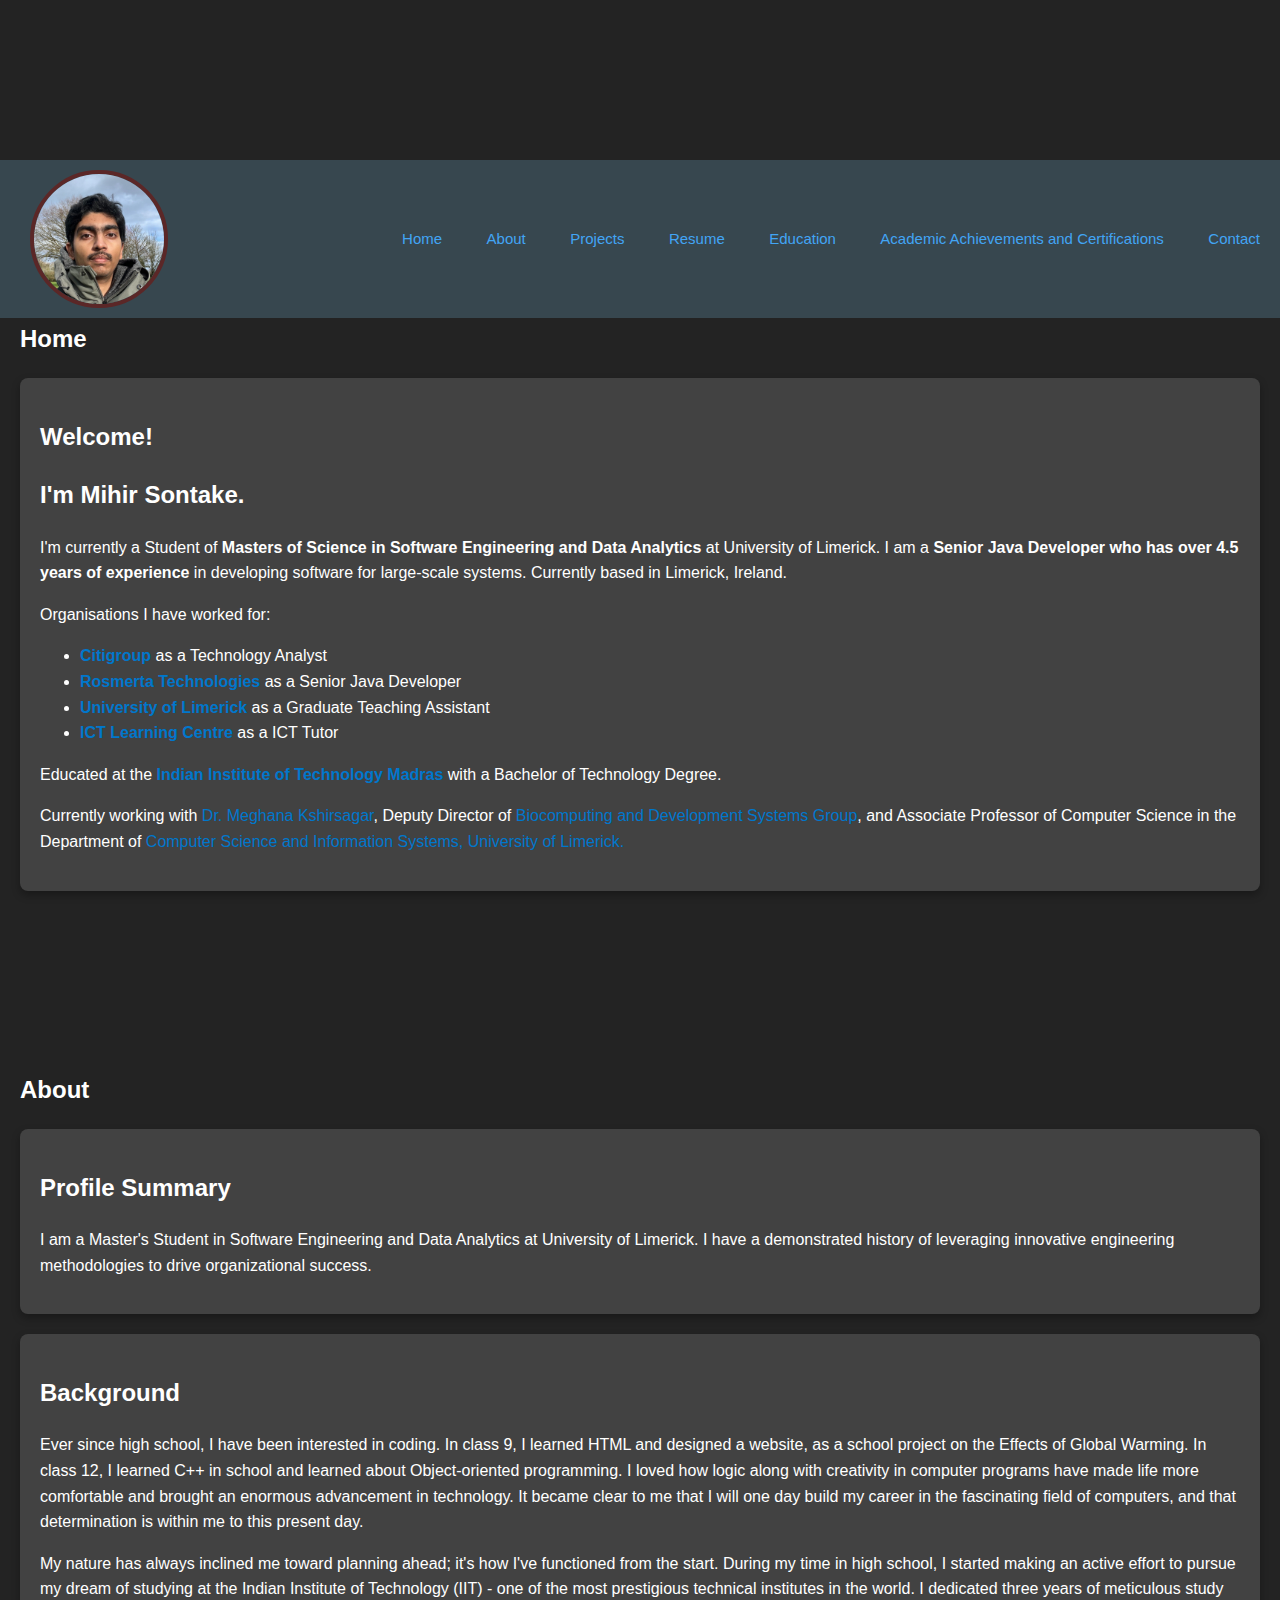
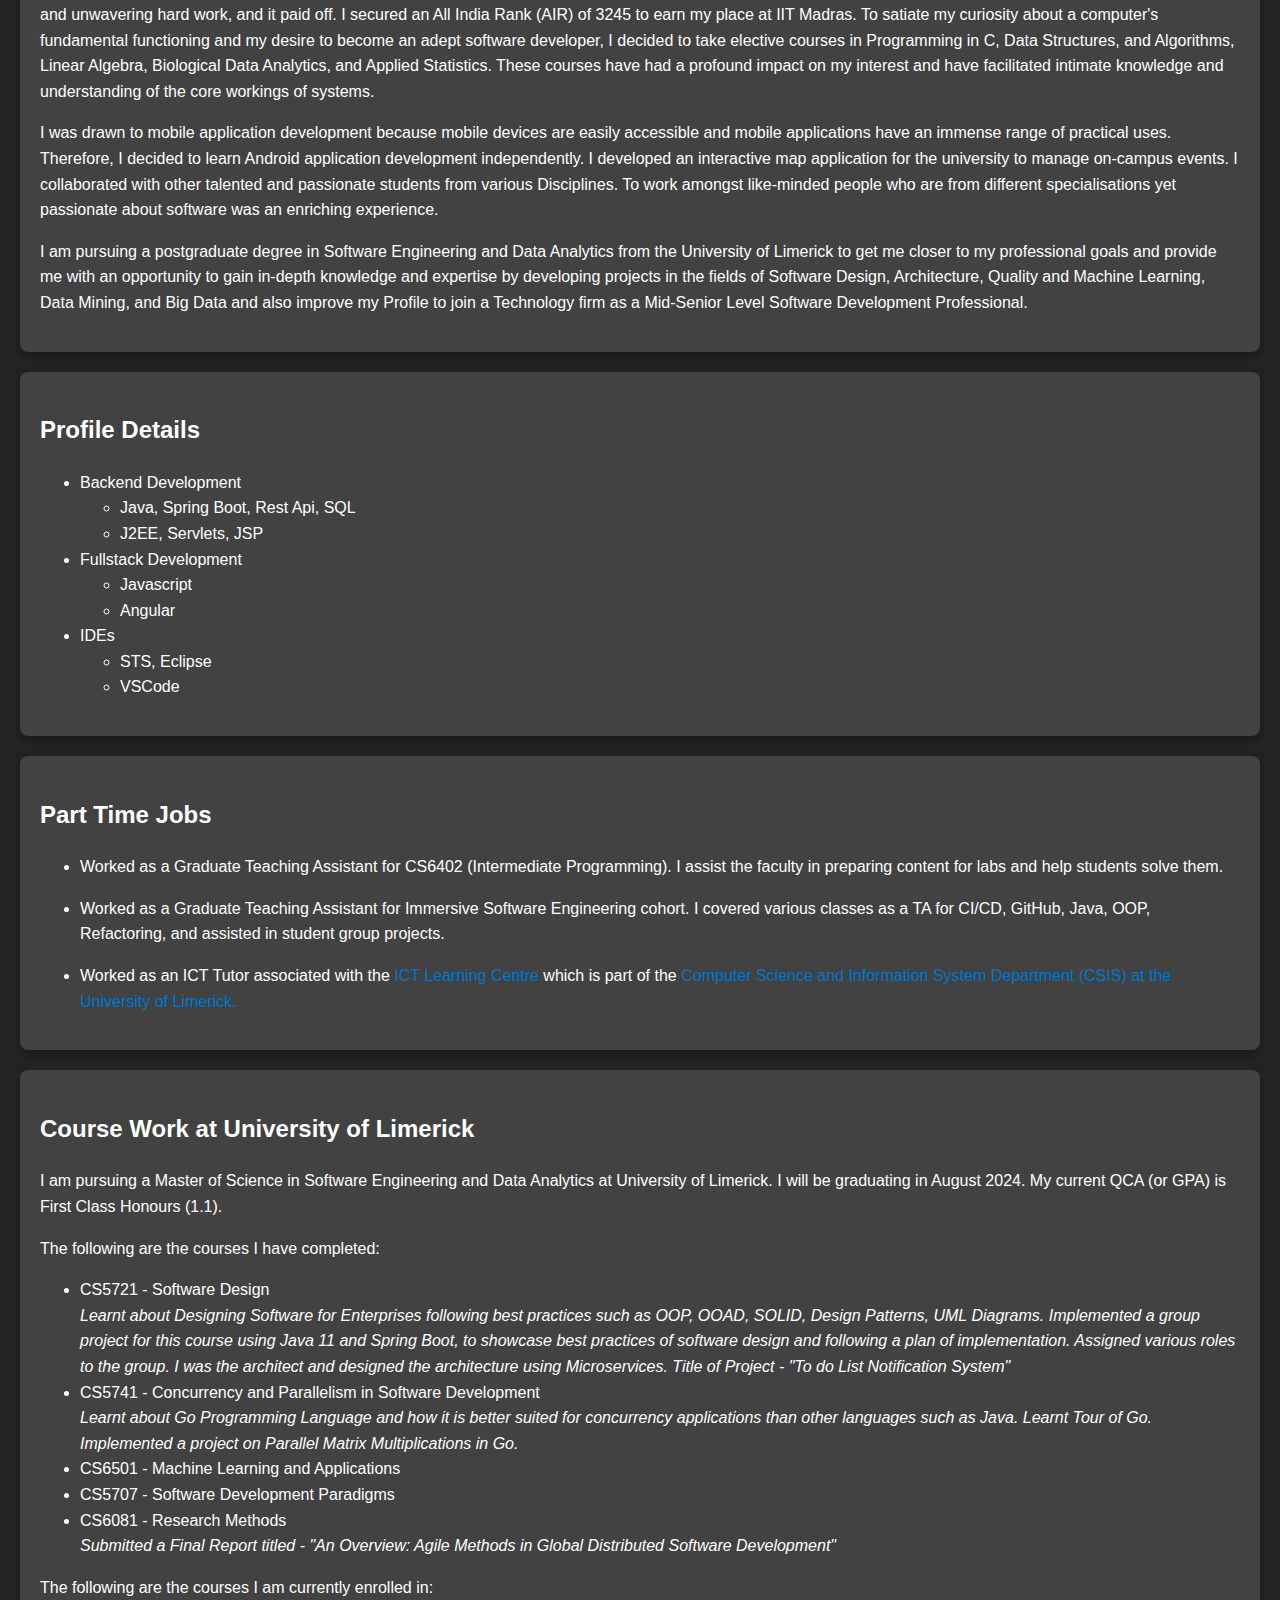
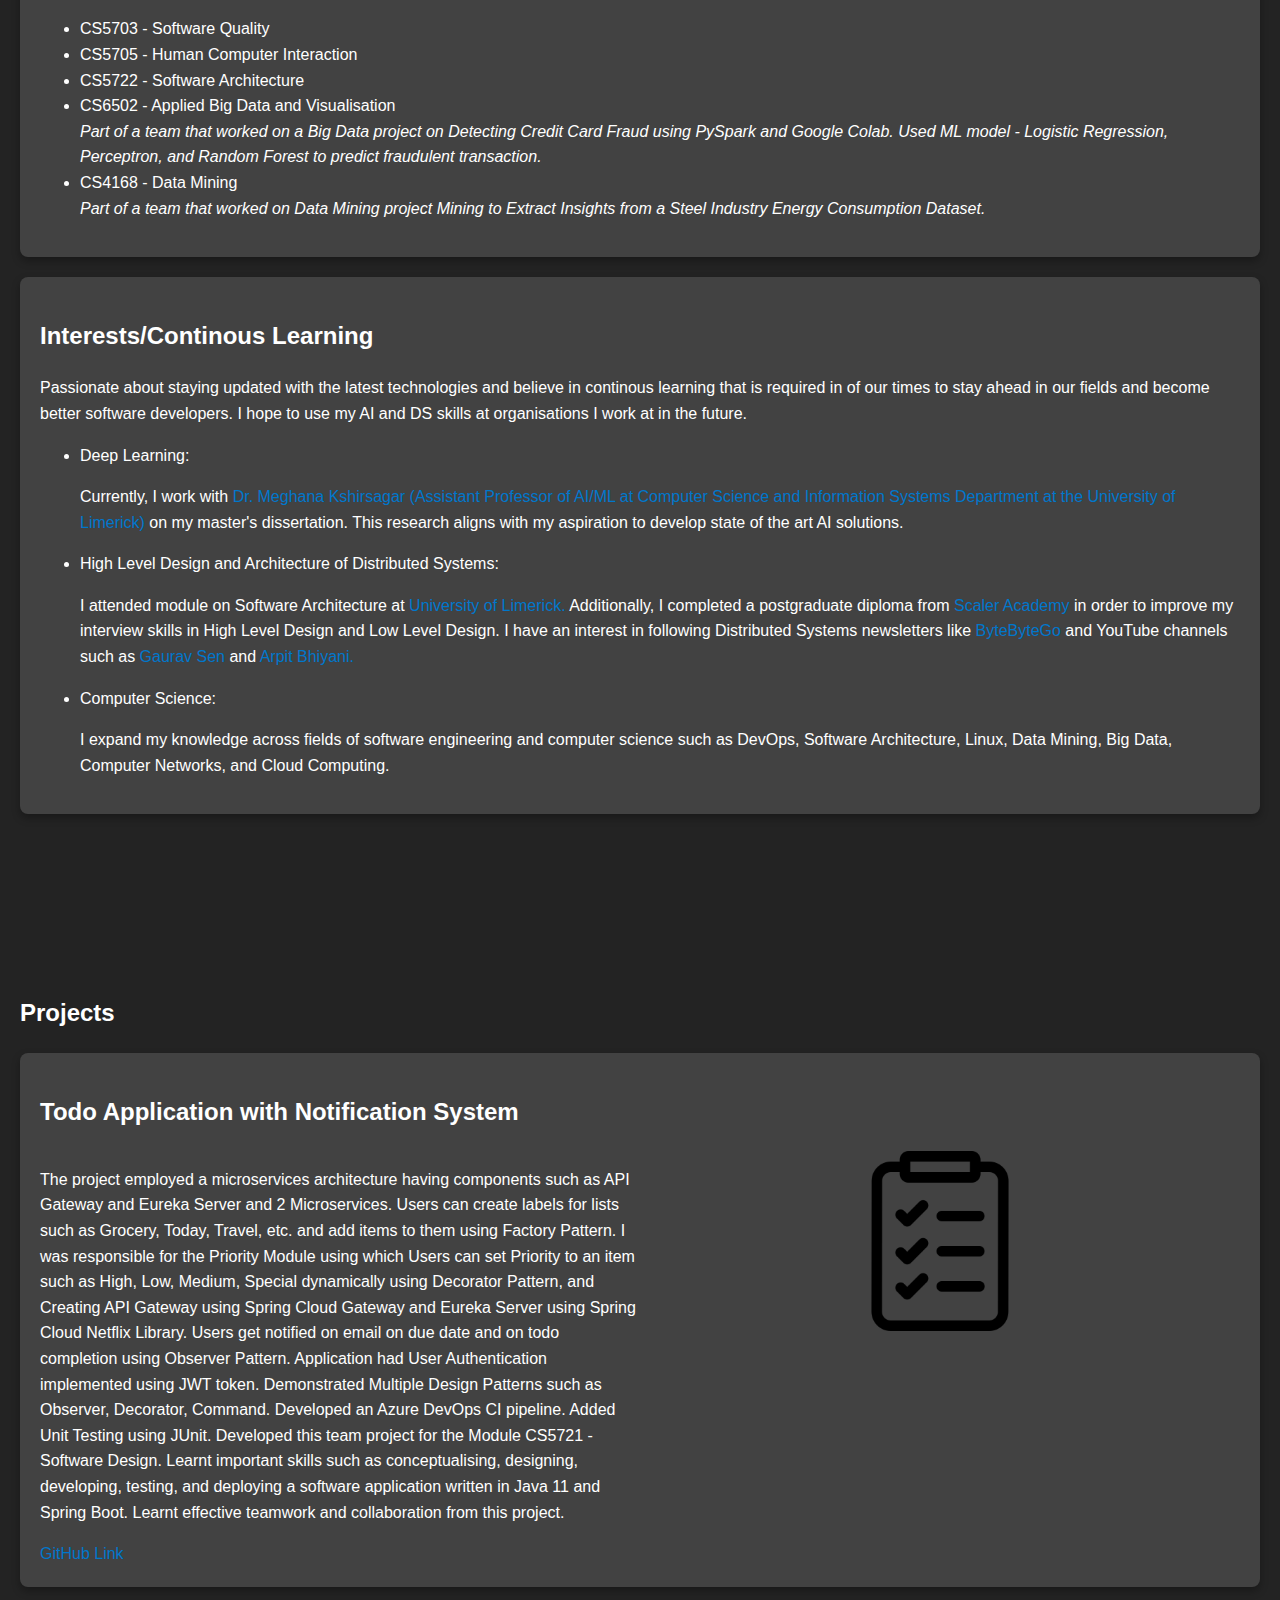
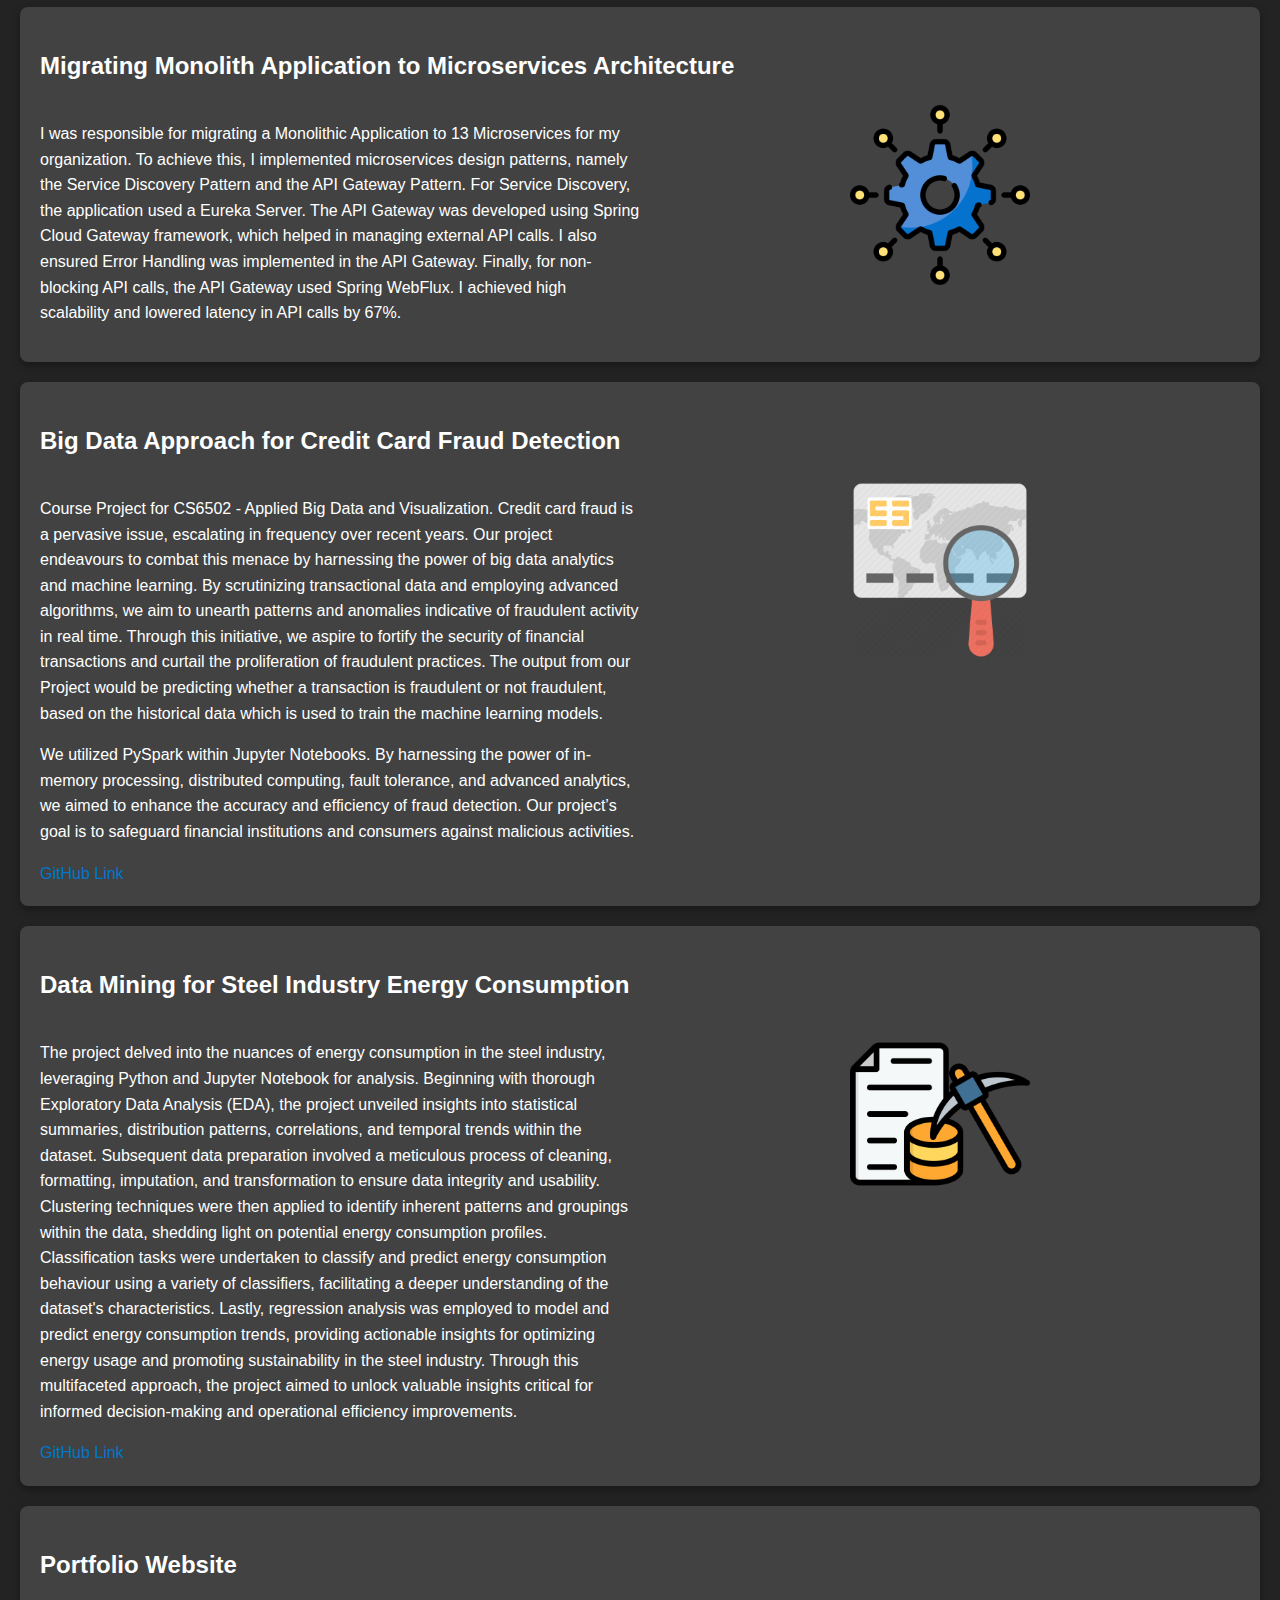
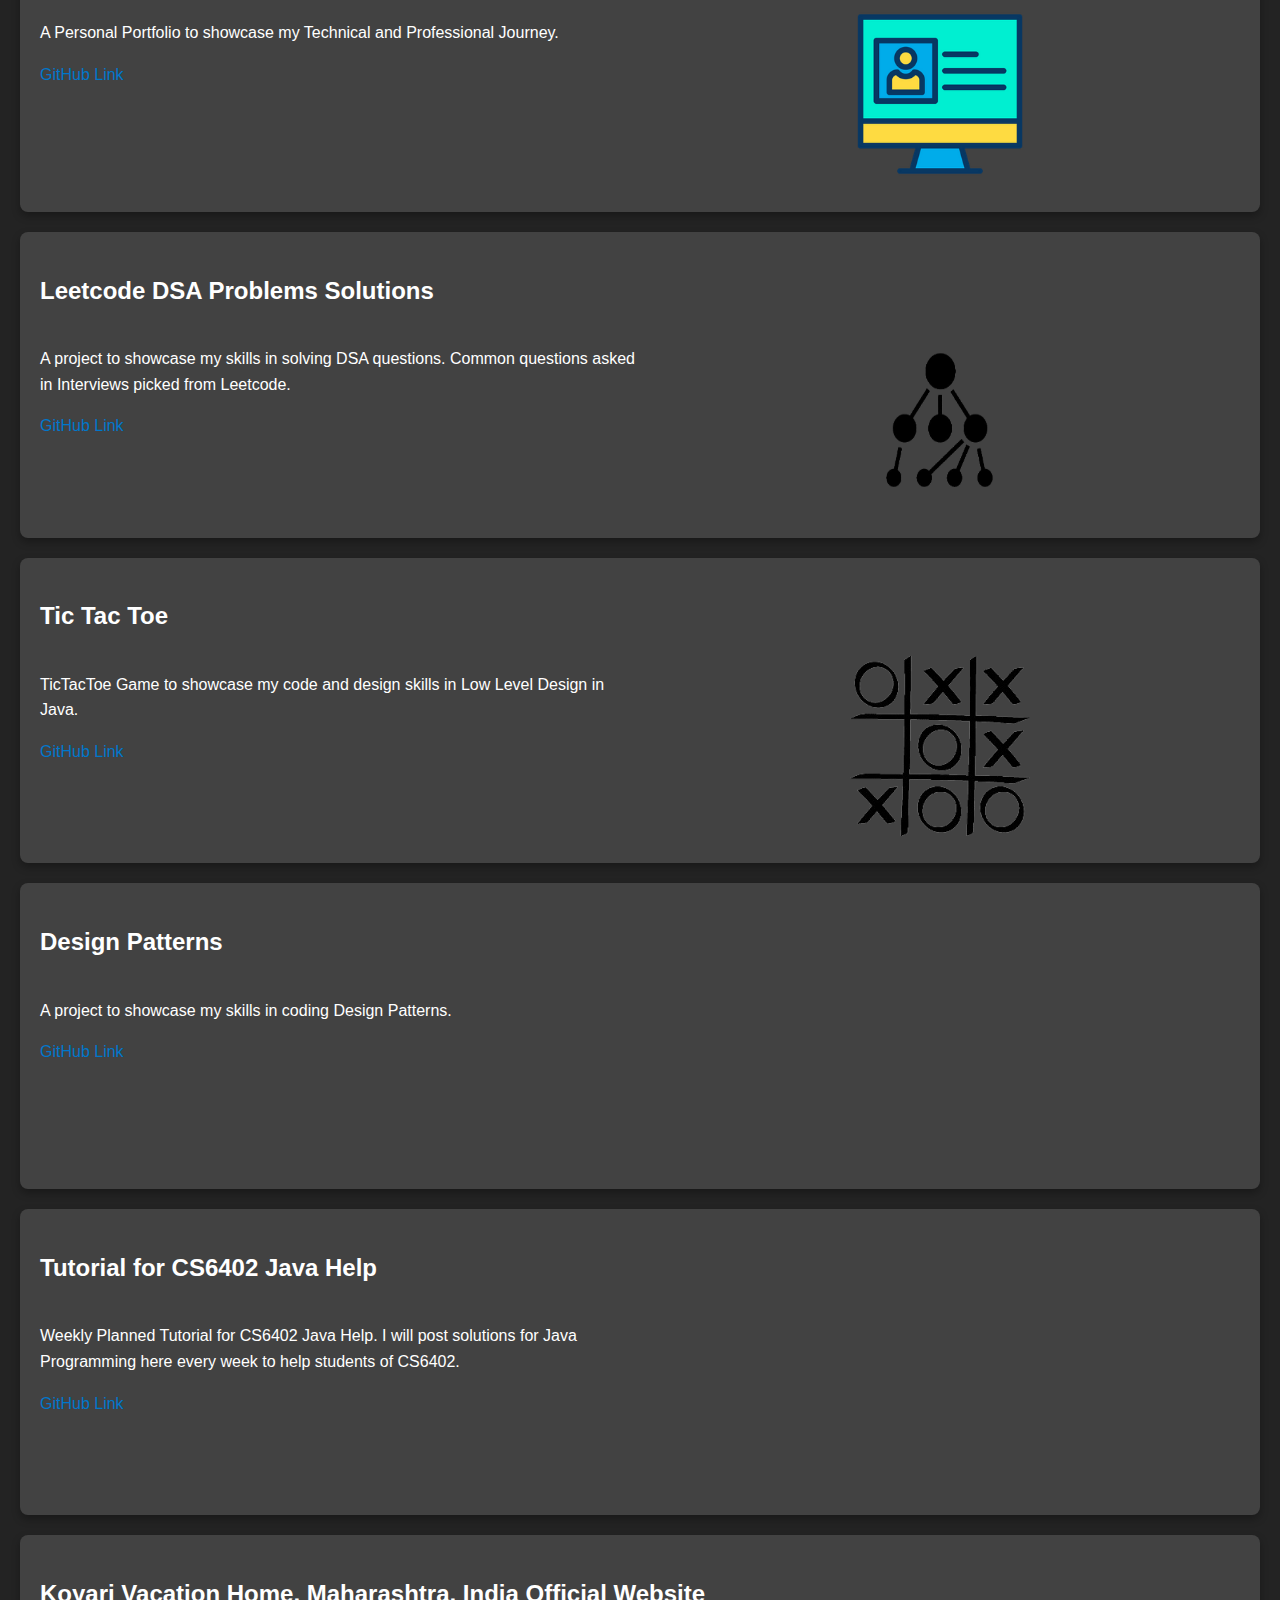
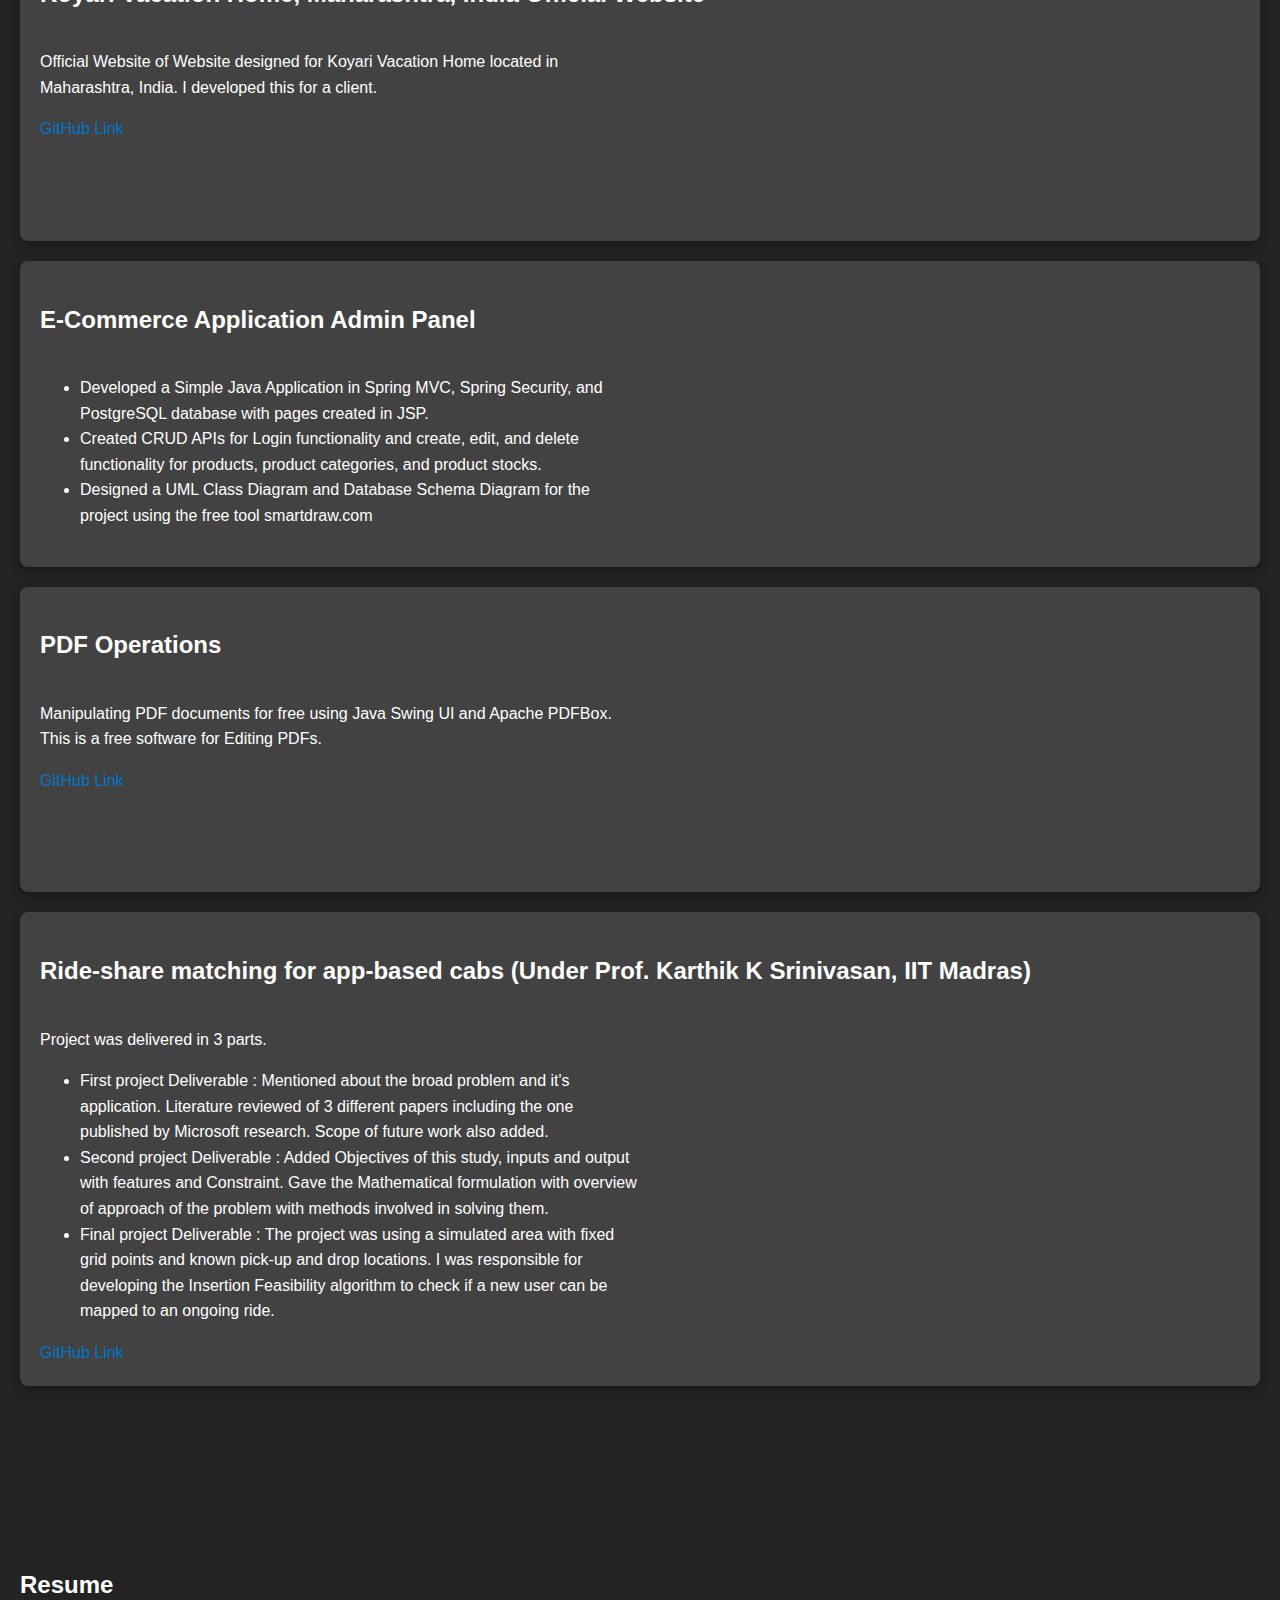
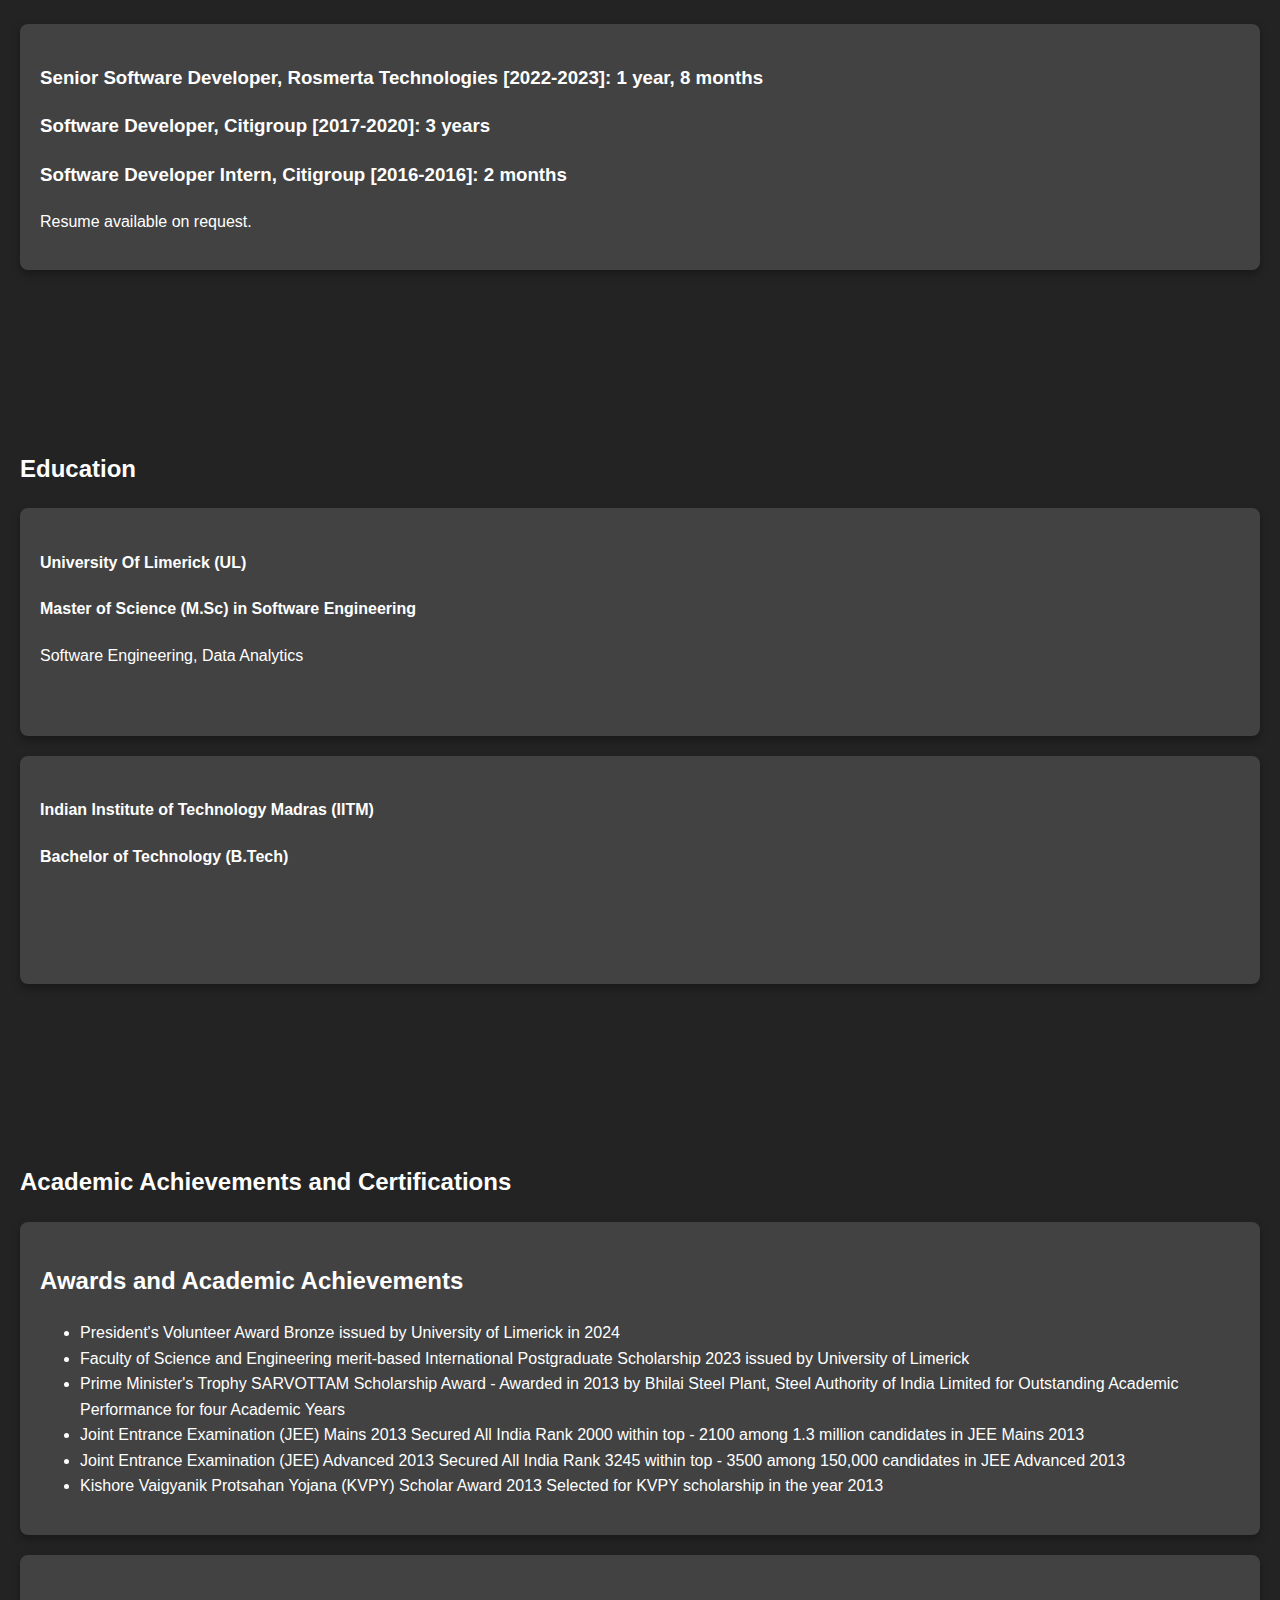
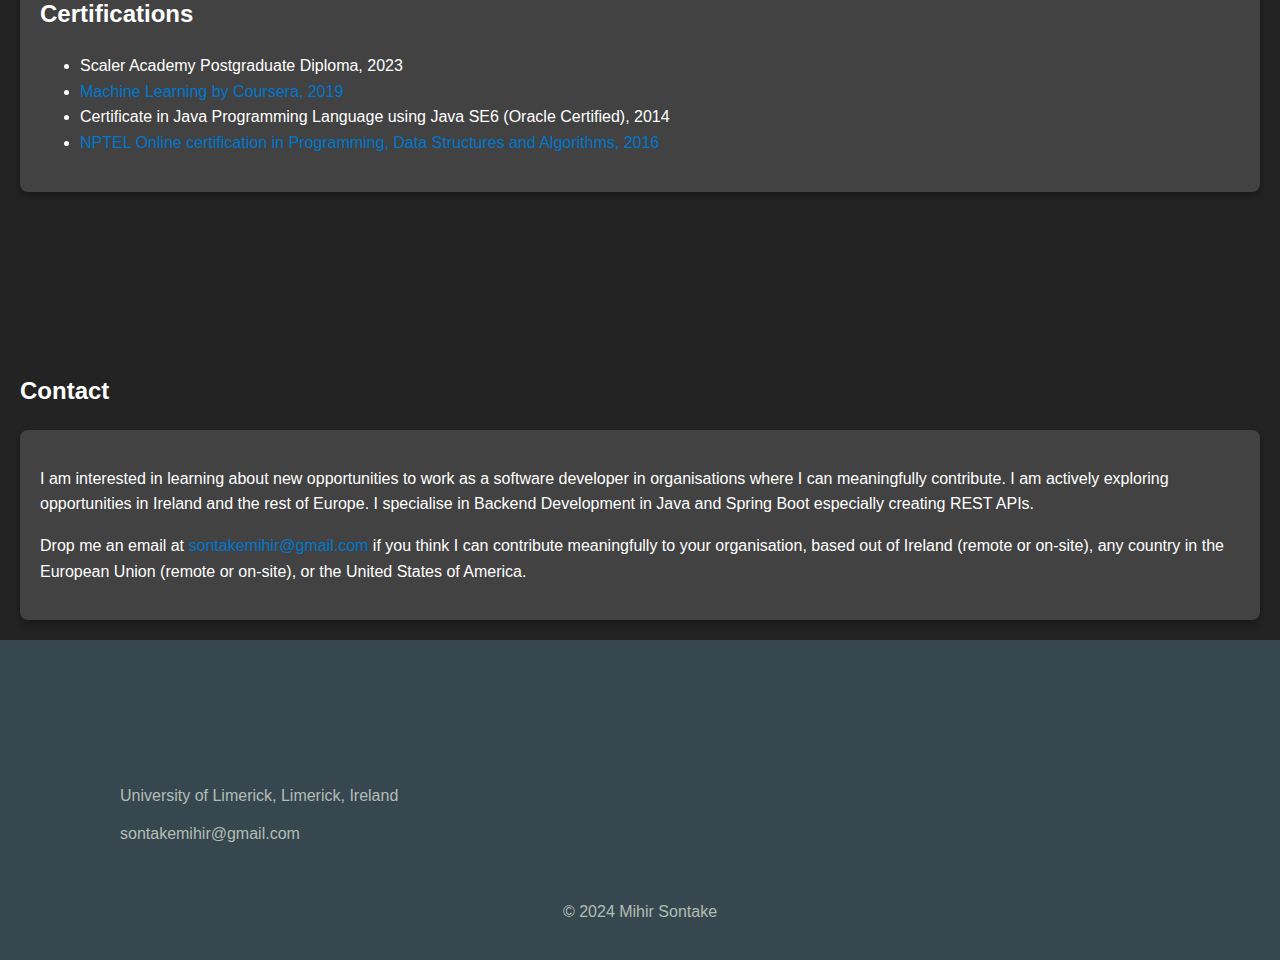
==== index.html @ 6d5491e1 "adding redirect" ====
<!DOCTYPE html>
<html lang="en">
<head>
    <meta charset="UTF-8">
    <meta name="viewport" content="width=device-width, initial-scale=1.0">
    <meta http-equiv="refresh" content="0; URL=https://mihson95.github.io/#home"/>
    <title>Mihir Sontake's Portfolio</title>
    <link rel="stylesheet" href="Stylesheets/styles.css">
    <link rel="icon" href="Images/favicon.png" type="image/x-icon">
</head>
<body>
    <section id="nav">
        <header>
            <img src="Images/Profile.jpg" alt="Mihir's Profile Picture">
            <ul id="menu">
                <li><a href="#home">Home</a></li>
                <li><a href="#about">About</a></li>
                <li><a href="#projects">Projects</a></li>
                <li><a href="#resume">Resume</a></li>
                <li><a href="#education">Education</a></li>
                <li><a href="#awards">Academic Achievements and Certifications</a></li>
                <li><a href="#contact">Contact</a></li>
            </ul>
        </header>
    </section>
    <main>    
        <div class="container">   
        <div id="content-section">
        <section id = "home">
            <h2>Home</h2>
            <div class="project">
                <h2>Welcome!</h2>
                <h2>I'm Mihir Sontake.</h2>
                <p>I'm currently a Student of <b>Masters of Science in Software Engineering and Data Analytics</b> at University of Limerick. I am a <b>Senior Java Developer who has over 4.5 years of experience</b> in developing software for large-scale systems. Currently based in Limerick, Ireland.</p>
                <p>Organisations I have worked for:</p>
                <ul>
                    <li><b><a href="https://www.citigroup.com/global">Citigroup</a></b> as a Technology Analyst</li>
                    <li><b><a href="https://rosmertatech.com/overview.html">Rosmerta Technologies</a></b> as a Senior Java Developer</li>
                    <li><b><a href="https://ul.ie">University of Limerick</a></b> as a Graduate Teaching Assistant</li>
                    <li><b><a href="https://ictlc.ul.ie/">ICT Learning Centre</a></b> as a ICT Tutor</li>
                </ul>
                <p>Educated at the <b><a href="https://www.iitm.ac.in/">Indian Institute of Technology Madras</a></b> with a Bachelor of Technology Degree.</p>

                <p>Currently working with <a href="https://bds.ul.ie/members/meghana-kshirsagar.html">Dr. Meghana Kshirsagar</a>, Deputy Director of <a href="https://bds.ul.ie/">Biocomputing and Development Systems Group</a>, and Associate Professor of Computer Science in the Department of <a href="https://www.ul.ie/scieng/schools-and-departments/department-computer-science-and-information-systems">Computer Science and Information Systems, University of Limerick.</a></p>
            </div>
        </section>

        <section id = "about">
            <h2>About</h2>
            <div class="project">
                <h2>Profile Summary</h2>
                <p>I am a Master's Student in Software Engineering and Data Analytics at University of Limerick. I have a demonstrated history of leveraging innovative engineering methodologies to drive organizational success.</p>
            </div>
            <div class="project">
                <h2>Background</h2>
                <p>Ever since high school, I have been interested in coding. In class 9, I learned HTML and designed a website, as a school project on the Effects of Global Warming. In class 12, I learned C++ in school and learned about Object-oriented programming. I loved how logic along with creativity in computer programs have made life more comfortable and brought an enormous advancement in technology. It became clear to me that I will one day build my career in the fascinating field of computers, and that determination is within me to this present day.</p>
                <p>My nature has always inclined me toward planning ahead; it's how I've functioned from the start. During my time in high school, I started making an active effort to pursue my dream of studying at the Indian Institute of Technology (IIT) - one of the most prestigious technical institutes in the world. I dedicated three years of meticulous study and unwavering hard work, and it paid off. I secured an All India Rank (AIR) of 3245 to earn my place at IIT Madras. To satiate my curiosity about a computer's fundamental functioning and my desire to become an adept software developer, I decided to take elective courses in Programming in C, Data Structures, and Algorithms, Linear Algebra, Biological Data Analytics, and Applied Statistics. These courses have had a profound impact on my interest and have facilitated intimate knowledge and understanding of the core workings of systems.</p>   
                <p>I was drawn to mobile application development because mobile devices are easily accessible and mobile applications have an immense range of practical uses. Therefore, I decided to learn Android application development independently. I developed an interactive map application for the university to manage on-campus events. I collaborated with other talented and passionate students from various Disciplines. To work amongst like-minded people who are from different specialisations yet passionate about software was an enriching experience.</p>   
                <p>I am pursuing a postgraduate degree in Software Engineering and Data Analytics from the University of Limerick to get me closer to my professional goals and provide me with an opportunity to gain in-depth knowledge and expertise by developing projects in the fields of Software Design, Architecture, Quality and Machine Learning, Data Mining, and Big Data and also improve my Profile to join a Technology firm as a Mid-Senior Level Software Development Professional.</p>             
            </div>
            <div class="project">
                <h2>Profile Details</h2>
                <ul>
                    <li>
                        Backend Development
                        <ul>
                            <li>
                                Java, Spring Boot, Rest Api, SQL
                            </li>
                            <li>
                                J2EE, Servlets, JSP
                            </li>
                        </ul>
                    </li>
                    <li>
                        Fullstack Development
                        <ul>
                            <li>
                                Javascript
                            </li>
                            <li>
                                Angular
                            </li>   
                        </ul>
                    </li>
                    <li>
                        IDEs
                        <ul>
                            <li>
                                STS, Eclipse
                            </li>
                            <li>
                                VSCode
                            </li>
                        </ul>
                    </li>
                </ul>   
            </div>
            
            <div class="project">
                <h2>Part Time Jobs</h2>
                <ul>
                    <li><p>Worked as a Graduate Teaching Assistant for CS6402 (Intermediate Programming). I assist the faculty in preparing content for labs and help students solve them.</p></li>
                    <li><p>Worked as a Graduate Teaching Assistant for Immersive Software Engineering cohort. I covered various classes as a TA for CI/CD, GitHub, Java, OOP, Refactoring, and assisted in student group projects.</p></li>
                    <li><p>Worked as an ICT Tutor associated with the <a href="https://ictlc.ul.ie/">ICT Learning Centre</a> which is part of the <a href="https://www.ul.ie/scieng/schools-and-departments/department-computer-science-and-information-systems">Computer Science and Information System Department (CSIS) at the University of Limerick.</a></p></li>
                </ul>    
            </div>
        
            <div class="project">
                <h2>Course Work at University of Limerick</h2>
                <p>I am pursuing a Master of Science in Software Engineering and Data Analytics at University of Limerick. I will be graduating in August 2024. My current QCA (or GPA) is First Class Honours (1.1).</p> 
                <p>The following are the courses I have completed:</p>
                    <ul>
                        <li>CS5721 - Software Design</li>
                        <i>Learnt about Designing Software for Enterprises following best practices such as OOP, OOAD, SOLID, Design Patterns, UML Diagrams. Implemented a group project for this course using Java 11 and Spring Boot, to showcase best practices of software design and following a plan of implementation. Assigned various roles to the group. I was the architect and designed the architecture using Microservices. Title of Project - "To do List Notification System"</i>
                        <li>CS5741 - Concurrency and Parallelism in Software Development</li>
                        <i>Learnt about Go Programming Language and how it is better suited for concurrency applications than other languages such as Java. Learnt Tour of Go. Implemented a project on Parallel Matrix Multiplications in Go.</i>
                        <li>CS6501 - Machine Learning and Applications</li>
                        <li>CS5707 - Software Development Paradigms</li>
                        <li>CS6081 - Research Methods</li>
                        <i>Submitted a Final Report titled - "An Overview: Agile Methods in Global Distributed Software Development" </i>
                    </ul>
                <p>The following are the courses I am currently enrolled in:</p>
                    <ul>
                        <li>CS5703 - Software Quality</li>
                        <li>CS5705 - Human Computer Interaction</li>
                        <li>CS5722 - Software Architecture</li>
                        <li>CS6502 - Applied Big Data and Visualisation</li>
                        <i>Part of a team that worked on a Big Data project on Detecting Credit Card Fraud using PySpark and Google Colab. Used ML model - Logistic Regression, Perceptron, and Random Forest to predict fraudulent transaction.</i>
                        <li>CS4168 - Data Mining</li>
                        <i>Part of a team that worked on Data Mining project Mining to Extract Insights from a Steel Industry Energy Consumption Dataset.</i>
                    </ul>
                </div>
            

            <div class="project">
                <h2 id = "interests">Interests/Continous Learning</h2>
                <p>Passionate about staying updated with the latest technologies and believe in continous learning that is required in of our times to stay ahead in our fields and become better software developers. I hope to use my AI and DS skills at organisations I work at in the future.</p>
                <ul>
                    <li>Deep Learning: <br>
                        <p>Currently, I work with <a href="https://bds.ul.ie/members/meghana-kshirsagar.html">Dr. Meghana Kshirsagar (Assistant Professor of AI/ML at Computer Science and Information Systems Department at the University of Limerick)</a> on my master's dissertation. This research aligns with my aspiration to develop state of the art AI solutions.</p></li>
                    <li>High Level Design and Architecture of Distributed Systems: <br>
                        <p>I attended module on Software Architecture at <a href="https://ul.ie">University of Limerick.</a> Additionally, I completed a postgraduate diploma from <a href="https://scaler.com">Scaler Academy</a> in order to improve my interview skills in High Level Design and Low Level Design. I have an interest in following Distributed Systems newsletters like <a href="https://bytebytego.com/">ByteByteGo</a> and YouTube channels such as <a href="https://www.youtube.com/channel/UCRPMAqdtSgd0Ipeef7iFsKw">Gaurav Sen</a> and <a href="https://www.youtube.com/c/arpitbhayani">Arpit Bhiyani.</a></p></li>
                    <li>Computer Science:
                    <p>I expand my knowledge across fields of software engineering and computer science such as DevOps, Software Architecture, Linux, Data Mining, Big Data, Computer Networks, and Cloud Computing.</p></li>
                </ul>
            </div>    
        </section>

        <section id="projects">
            <h2>Projects</h2>
            <div class="project">
                <h2>Todo Application with Notification System</h2>
                <div class = "project_two_columns">
                    <div class = "project_description">
                        <p>The project employed a microservices architecture having components such as API Gateway and Eureka Server and 2 Microservices. Users can create labels for lists such as Grocery, Today, Travel, etc. and add items to them using Factory Pattern. 
                            I was responsible for the Priority Module using which Users can set Priority to an item such as High, Low, Medium, Special dynamically using Decorator Pattern, and Creating API Gateway using Spring Cloud Gateway and Eureka Server using Spring Cloud Netflix Library. Users get notified on email on due date and on todo completion using Observer Pattern. Application had User Authentication implemented using JWT token. Demonstrated Multiple Design Patterns such as Observer, Decorator, Command. Developed an Azure DevOps CI pipeline. Added Unit Testing using JUnit. Developed this team project for the Module CS5721 - Software Design. Learnt important skills such as conceptualising, designing, developing, testing, and deploying a software application written in Java 11 and Spring Boot. Learnt effective teamwork and collaboration from this project.</p>
                        <a href="https://github.com/mihson95/To-do-notification-application">GitHub Link</a>    
                    </div>
                    <div class = "project_logo">
                        <img src="Images/todo.png">
                    </div>
                </div>        
            </div>        

            <div class="project">
                <h2>Migrating Monolith Application to Microservices Architecture</h2>
                <div class = "project_two_columns">
                    <div class = "project_description">
                        <p>I was responsible for migrating a Monolithic Application to 13 Microservices for my organization. To achieve this, I implemented microservices design patterns, namely the Service Discovery Pattern and the API Gateway Pattern. For Service Discovery, the application used a Eureka Server. The API Gateway was developed using Spring Cloud Gateway framework, which helped in managing external API calls. I also ensured Error Handling was implemented in the API Gateway. Finally, for non-blocking API calls, the API Gateway used Spring WebFlux. I achieved high scalability and lowered latency in API calls by 67%.</p>
                    </div>
                    <div class = "project_logo">
                        <img src="Images/monoToMicro.png">
                    </div>
                </div>        
            </div>

            <div class="project">
                <h2>Big Data Approach for Credit Card Fraud Detection</h2>
                <div class = "project_two_columns">
                    <div class = "project_description">
                        <p>Course Project for CS6502 - Applied Big Data and Visualization. Credit card fraud is a pervasive issue, escalating in frequency over recent years. Our project endeavours to combat this menace by harnessing the power of big data analytics and machine learning. By scrutinizing transactional data and employing advanced algorithms, we aim to unearth patterns and anomalies indicative of fraudulent activity in real time. Through this initiative, we aspire to fortify the security of financial transactions and curtail the proliferation of fraudulent practices. The output from our Project would be predicting whether a transaction is fraudulent or not fraudulent, based on the historical data which is used to train the machine learning models.</p>
                        <p>We utilized PySpark within Jupyter Notebooks. By harnessing the power of in-memory processing, distributed computing, fault tolerance, and advanced analytics, we aimed to enhance the accuracy and efficiency of fraud detection. Our project’s goal is to safeguard financial institutions and consumers against malicious activities.</p>
                        <a href="https://github.com/mihson95/BigDataCreditCardFraudDetection">GitHub Link</a>
                    </div>
                    <div class = "project_logo">
                        <img src="Images/creditcardfraud.webp">
                    </div>
                </div>        
            </div>

            <div class="project">
                <h2>Data Mining for Steel Industry Energy Consumption</h2>
                <div class = "project_two_columns">
                    <div class = "project_description">
                        <p>The project delved into the nuances of energy consumption in the steel industry, leveraging Python and Jupyter Notebook for analysis. Beginning with thorough Exploratory Data Analysis (EDA), the project unveiled insights into statistical summaries, distribution patterns, correlations, and temporal trends within the dataset. Subsequent data preparation involved a meticulous process of cleaning, formatting, imputation, and transformation to ensure data integrity and usability. Clustering techniques were then applied to identify inherent patterns and groupings within the data, shedding light on potential energy consumption profiles. Classification tasks were undertaken to classify and predict energy consumption behaviour using a variety of classifiers, facilitating a deeper understanding of the dataset's characteristics. Lastly, regression analysis was employed to model and predict energy consumption trends, providing actionable insights for optimizing energy usage and promoting sustainability in the steel industry. Through this multifaceted approach, the project aimed to unlock valuable insights critical for informed decision-making and operational efficiency improvements.</p>
                        <a href="https://github.com/mihson95/data_mining_project">GitHub Link</a>
                    </div>
                    <div class = "project_logo">
                        <img src="Images/dataMining.png">
                    </div>
                </div>        
            </div>

            <div class="project">
                <h2>Portfolio Website</h2>
                <div class = "project_two_columns">
                    <div class = "project_description">
                        <p>A Personal Portfolio to showcase my Technical and Professional Journey.</p>
                        <a href="https://github.com/mihson95/mihson95.github.io">GitHub Link</a>
                    </div>
                    <div class = "project_logo">
                        <img src="Images/portfolio.webp">
                    </div>
                </div>
            </div>
        
            <div class="project">
                <h2>Leetcode DSA Problems Solutions</h2>
                <div class = "project_two_columns">
                    <div class = "project_description">
                        <p>A project to showcase my skills in solving DSA questions. Common questions asked in Interviews picked from Leetcode.</p>
                        <a href="https://github.com/mihson95/leetcodeDSAProblems">GitHub Link</a>
                    </div>
                    <div class = "project_logo">
                        <img src="Images/dataStructure.png">
                    </div>
                </div>        
            </div>

            <div class="project">
                <h2>Tic Tac Toe</h2>
                <div class = "project_two_columns">
                    <div class = "project_description">
                        <p>TicTacToe Game to showcase my code and design skills in Low Level Design in Java.</p>
                        <a href="https://github.com/mihson95/TicTacToeLLD">GitHub Link</a>
                    </div>
                    <div class = "project_logo">
                        <img src="Images/tictactoe.png">
                    </div>
                </div>        
            </div>

            <div class="project">
                <h2>Design Patterns</h2>
                <div class = "project_two_columns">
                    <div class = "project_description">
                        <p>A project to showcase my skills in coding Design Patterns.</p>
                        <a href="https://github.com/mihson95/design-patterns">GitHub Link</a>
                    </div>
                    <div class = "project_logo">
                        <img src="Images/designPatterns.png">
                    </div>
                </div>        
            </div>

            <div class="project">
                <h2>Tutorial for CS6402 Java Help</h2>
                <div class = "project_two_columns">
                    <div class = "project_description">
                        <p>Weekly Planned Tutorial for CS6402 Java Help. I will post solutions for Java Programming here every week to help students of CS6402.</p>
                        <a href="https://github.com/mihson95/JavaPracticeQuestionsForCS6402">GitHub Link</a>
                    </div>
                    <div class = "project_logo">
                        <img src="Images/6-512.webp">
                    </div>
                </div>
            </div>
        

            <div class="project">
                <h2>Koyari Vacation Home, Maharashtra, India Official Website</h2>
                <div class = "project_two_columns">
                    <div class = "project_description">
                        <p>Official Website of Website designed for Koyari Vacation Home located in Maharashtra, India. I developed this for a client.</p>
                        <a href="https://github.com/mihson95/koyari-website">GitHub Link</a>
                    </div>
                    <div class = "project_logo">
                        <img src="Images/41-512.webp">
                    </div>
                </div>
            </div>

            <div class="project">
                <h2>E-Commerce Application Admin Panel</h2>
                <div class = "project_two_columns">
                    <div class = "project_description">
                        <p>
                            <ul>
                                <li>Developed a Simple Java Application in Spring MVC, Spring Security, and PostgreSQL database with pages created in JSP.</li>
                                <li>Created CRUD APIs for Login functionality and create, edit, and delete functionality for products, product categories, and product stocks.</li>
                                <li>Designed a UML Class Diagram and Database Schema Diagram for the project using the free tool smartdraw.com</li>
                            </ul>
                        </p>
                    </div>
                    <div class = "project_logo">
                        <img src="Images/ecommerce.png">
                    </div>
                </div>    
            </div>

            <div class="project">
                <h2>PDF Operations</h2>
                <div class = "project_two_columns">
                    <div class = "project_description">
                        <p>Manipulating PDF documents for free using Java Swing UI and Apache PDFBox. This is a free software for Editing PDFs.</p>
                        <a href="https://github.com/mihson95/PDFOperations">GitHub Link</a>
                    </div>
                    <div class = "project_logo">
                        <img src="Images/pdf.png">
                    </div>
                </div>        
            </div>

            <div class="project">
                <h2>Ride-share matching for app-based cabs (Under Prof. Karthik K Srinivasan, IIT Madras)</h2>
                <div class = "project_two_columns">
                    <div class = "project_description">
                        <p>Project was delivered in 3 parts.
                            <ul>
                                <li>First project Deliverable : Mentioned about the broad problem and it's application. Literature reviewed of 3 different papers including the one published by Microsoft research. Scope of future work also added.</li>
                                <li>Second project Deliverable : Added Objectives of this study, inputs and output with features and Constraint. Gave the Mathematical formulation with overview of approach of the problem with methods involved in solving them.</li>
                                <li>Final project Deliverable : The project was using a simulated area with fixed grid points and known pick-up and drop locations. I was responsible for developing the Insertion Feasibility algorithm to check if a new user can be mapped to an ongoing ride.</li>
                            </ul>
                        </p>
                        <a href="https://github.com/mhtkmr54/ride-sharing">GitHub Link</a>
                    </div>
                    <div class = "project_logo">
                        <img src="Images/rideshare.png">
                    </div>
                </div>        
            </div>
        </section>

        <section id = "resume">
            <h2>Resume</h2>
            <div class="project">
                <h3>Senior Software Developer, Rosmerta Technologies [2022-2023]: 1 year, 8 months</h3>
                <h3>Software Developer, Citigroup [2017-2020]: 3 years</h3>
                <h3>Software Developer Intern, Citigroup [2016-2016]: 2 months</h3>
                <p>Resume available on request.</p>
            </div>
        </section>
        <section id = "education">
            <h2>Education</h2>
            <div class="project">
                <div class="two-columns-education">
                    <div class="column-institute-name">
                        <h4><a href="https://www.ul.ie/">University Of Limerick (UL)</a></h4>
                        <h4>Master of Science (M.Sc) in Software Engineering</h4>
                        <p>Software Engineering, Data Analytics</p>
                    </div>
                    <div class="column-institute-logo">
                        <a href="https://www.ul.ie/"><img src="Images/ul.jpg"></a>
                    </div>
                </div>
            </div>
            <div class="project">
                <div class="two-columns-education">
                    <div class="column-institute-name">
                        <h4><a href="https://www.iitm.ac.in/">Indian Institute of Technology Madras (IITM)</a></h4>
                        <h4>Bachelor of Technology (B.Tech)</h4>
                    </div>
                    <div class="column-institute-logo">
                        <a href="https://www.iitm.ac.in/"><img src="Images/iitm.png"></a>
                    </div>
                </div>
            </div>
        </section>
        <section id = "awards">
            <h2>Academic Achievements and Certifications</h2>
            <div class="project">
                <h2>Awards and Academic Achievements</h2>
                <ul>
                    <li>President's Volunteer Award Bronze issued by University of Limerick in 2024</li>
                    <li>Faculty of Science and Engineering merit-based International Postgraduate Scholarship 2023 issued by University of Limerick</li>
                    <li>Prime Minister's Trophy SARVOTTAM Scholarship Award - Awarded in 2013 by Bhilai Steel Plant, Steel Authority of India Limited for Outstanding Academic Performance for four Academic Years</li>
                    <li>Joint Entrance Examination (JEE) Mains 2013 Secured All India Rank 2000 within top - 2100 among 1.3 million candidates in JEE Mains 2013</li> 
                    <li>Joint Entrance Examination (JEE) Advanced 2013 Secured All India Rank 3245 within top - 3500 among 150,000 candidates in JEE Advanced 2013</li>
                    <li>Kishore Vaigyanik Protsahan Yojana (KVPY) Scholar Award 2013 Selected for KVPY scholarship in the year 2013</li>
                </ul>
            </div>
    
            <div class="project">
                <h2>Certifications</h2>
                <ul>
                    <li>Scaler Academy Postgraduate Diploma, 2023</li>
                    <li><a href = "https://www.coursera.org/account/accomplishments/verify/482TYT5XH3GD">Machine Learning by Coursera, 2019</a></li>
                    <li>Certificate in Java Programming Language using Java SE6 (Oracle Certified), 2014</li>
                    <li><a href = "https://archive.nptel.ac.in/noc/transcript_verify/?val=C53517B6A34FD3870EFC08A29B7E3F1DC02EA35181CC7CAFD50C3EC5716BDD0F">NPTEL Online certification in Programming, Data Structures and Algorithms, 2016</a></li>
                </ul>
            </div>
        </section>
        <section id = "contact">
            <h2>Contact</h2>
            <div class="project">
                <p>I am interested in learning about new opportunities to work as a software developer in organisations where I can meaningfully contribute. I am actively exploring opportunities in Ireland and the rest of Europe. I specialise in Backend Development in Java and Spring Boot especially creating REST APIs.</p>
                <p>Drop me an email at <a href="mailto:sontakemihir@gmail.com">sontakemihir@gmail.com</a> if you think I can contribute meaningfully to your organisation, based out of Ireland (remote or on-site), any country in the European Union (remote or on-site), or the United States of America.</p>
            </div>
        </section>
    </div>
    </div>
    </main>
    <footer>
        <div class = "contact_two_columns">
            
            <div class="contact_info_column">   
                <ul>
                    <li><a href="https://www.linkedin.com/in/mihir-sontake/" target="_blank"><img src="Images/lin.png" alt = "LinkedIn"></a></li>
                    <li><a href="https://github.com/mihson95/" target="_blank"><img src="Images/git.png" alt="GitHub"></a></li>
                    <li><img src="Images/pin.png" alt="Address">University of Limerick, Limerick, Ireland</li>
                    <li><a href="mailto:sontakemihir@gmail.com" style="color: #B2BEB5"><img src="Images/email.png" alt="Email">sontakemihir@gmail.com</a></li>
                </ul>
            </div>
        </div>
        <p>&copy; 2024 Mihir Sontake</p>
    </footer>
</body>
</html>
---- Stylesheets/styles.css ----
/* Global Styles */
/* Professional Corporate Theme */
html {
    scroll-behavior: smooth;
}

body {
    font-family: 'Segoe UI', Tahoma, Geneva, Verdana, sans-serif;
    line-height: 1.6;
    background-color: #232323;
    color: #fff;
    margin: 0;
    padding: 0;
}
main {
    margin: 20px;
}
section {
    padding-top: 140px;
}
header {
    background-color: rgb(55, 71, 79);
    color: #fff;
    padding-top: 10px;
    padding-bottom: 10px;
    width: 100%;
    display: flex;
    justify-content: space-between;
    text-align: center;
    position: fixed;
    z-index: 999;
    top: 0;
    right: 0;
    left: 0;
    align-items: center;
}

header img {
    width: 130px; /* Adjust the size of the circle as needed */
    border-radius: 50%; /* Makes the container circular */
    overflow: hidden; /* Hides overflow content */
    border: 4px solid rgb(91, 39, 39); /* Adds a thick red border */
    margin-left: 30px;
}


#menu li {
    list-style: none;
    display: inline-block;
    margin: 20px;
}



#menu li a {
    color: #42a5f5;
    text-decoration: none;
    font-size: 15px;
}

#menu li a:hover {
    text-decoration: none;
}


a {
    text-decoration: none;
}




@media only screen and (max-width: 600px) {
    .circle-container {
        width: 80px; /* Adjusted size for smaller screens */
        height: 80px; /* Adjusted size for smaller screens */
        top: 15px; /* Adjusted position for smaller screens */
        left: 50%; /* Adjusted for centering horizontally */
        transform: translateX(-50%); /* Centering horizontally */
    }

    header h1 {
        padding-top: 60px;
    }
}



footer {
    background-color: #37474f;
    color: #B2BEB5;
    padding: 20px;
    text-align: center;
}


/* Footer Styles */
.contact_two_columns {
    display: flex;
    flex-direction: row;
    list-style: none;
    padding: 10px;
    padding-left: 30px;
}
.contact_info_column {
    display: flex;
    width: 100%;
    flex-direction: column;
    text-align: left;
}

.contact_info_column ul {
    margin-top: 36px;
    list-style: none;
    color: #B2BEB5;
}

.contact_info_column li {
    margin-bottom: 10px;
}
.contact_info_column img {
    height: 20px;
    width: 20px;
    margin-right: 10px;
}

/* Project Styles */

.project_two_columns {
    display: flex;
    flex-direction: row;
}

.project_description {
    width: 50%;
}

.project_logo {
    width: 50%;
    text-align: center;
}

.project_logo img {
    width: 30%;
    aspect-ratio: 1;
}
/* Hover Effects */
.project {
    background-color: #424242;
    border-radius: 8px;
    padding: 20px;
    margin-bottom: 20px;
    box-shadow: 0 4px 8px rgba(0, 0, 0, 0.3);
    transition: all 0.3s ease;
}

.project a {
    color: #0077CC;
}

.project a:hover {
    color: #42a5f5;
}


.project:hover {
    transform: scale(1.02);
    box-shadow: 0 4px 8px rgba(0, 0, 0, 0.3);
}

  /*Education Styles*/

  .two-columns-education {
    display: flex;
    flex-direction: row;
  }

  .column-institute-name {
    width: 50%;
  }
  .column-institute-logo {
    width: 50%;
    text-align: center;
  }

  .column-institute-logo img {
    width: 30%;
    aspect-ratio: 1;
  }
  
  .column-institute-name a {
    color: #fff;
  }

  .column-institute-name a:hover {
    color: #42a5f5;
  }
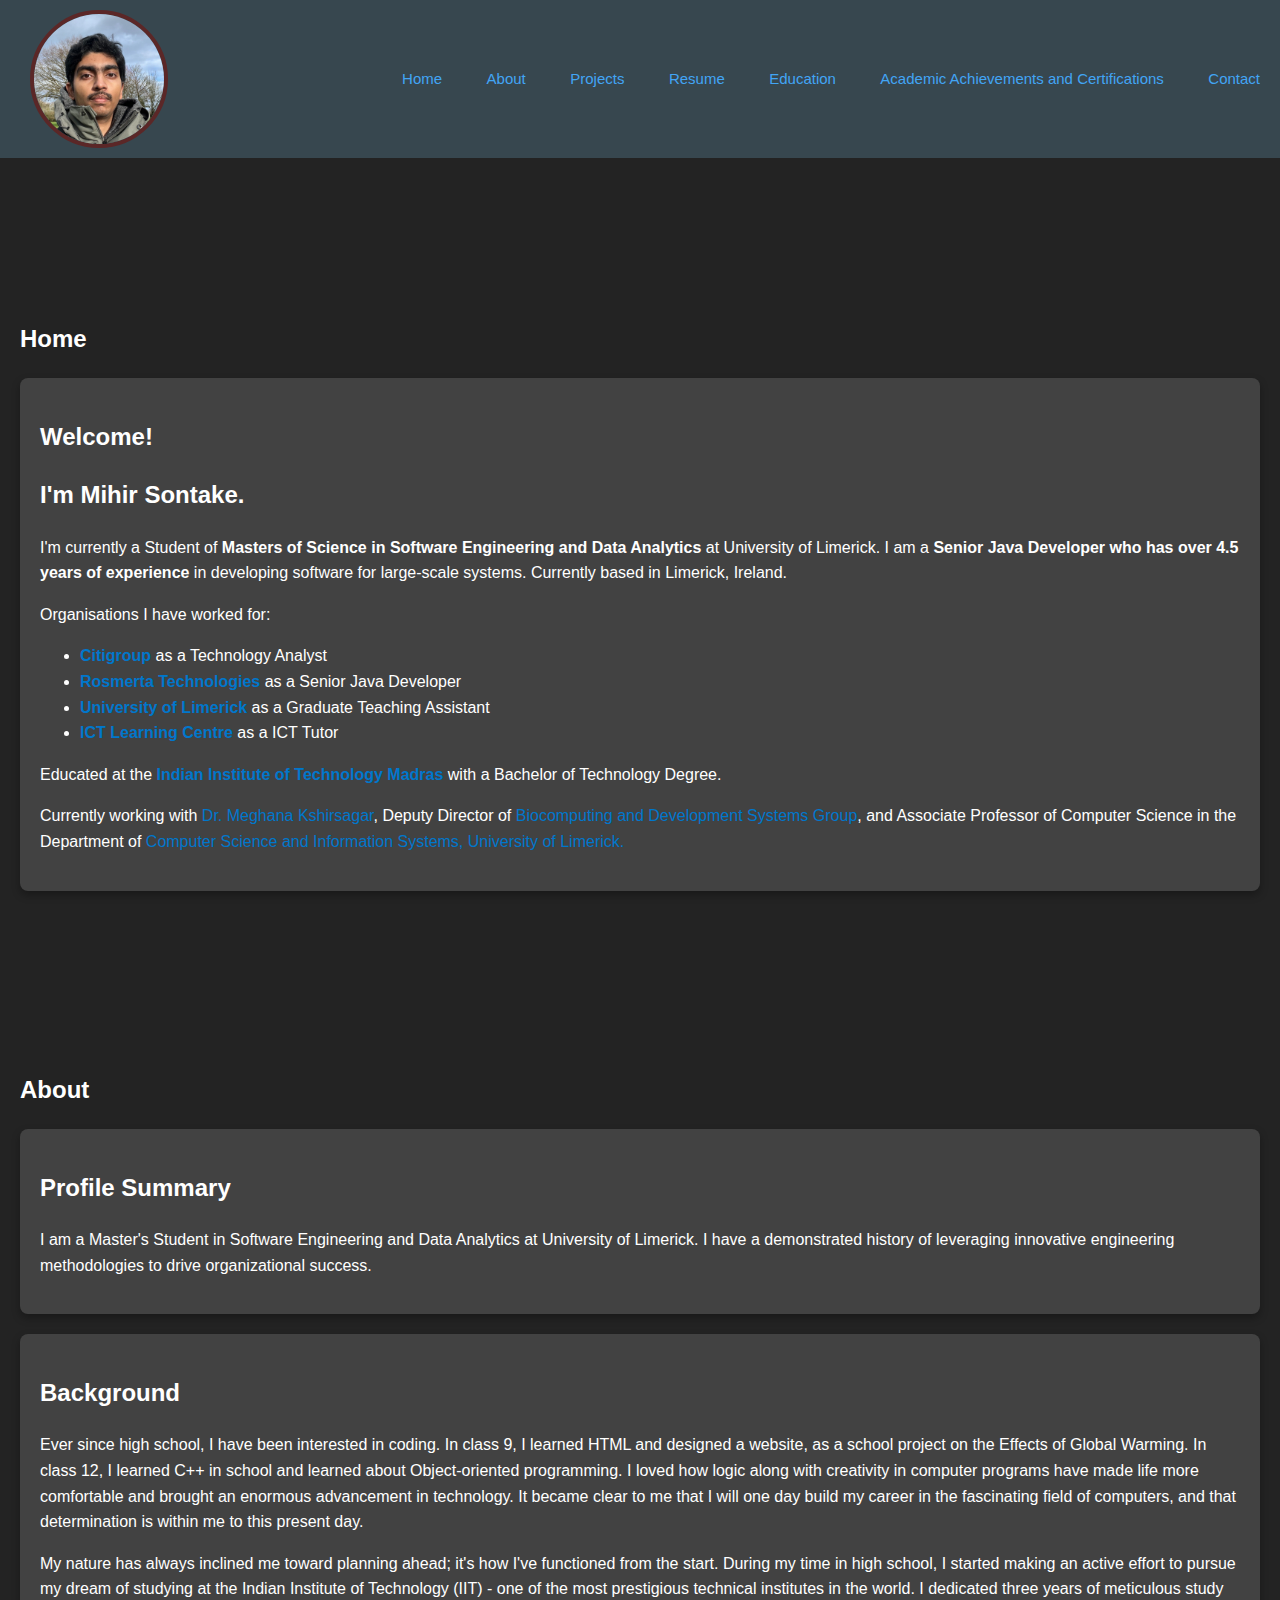
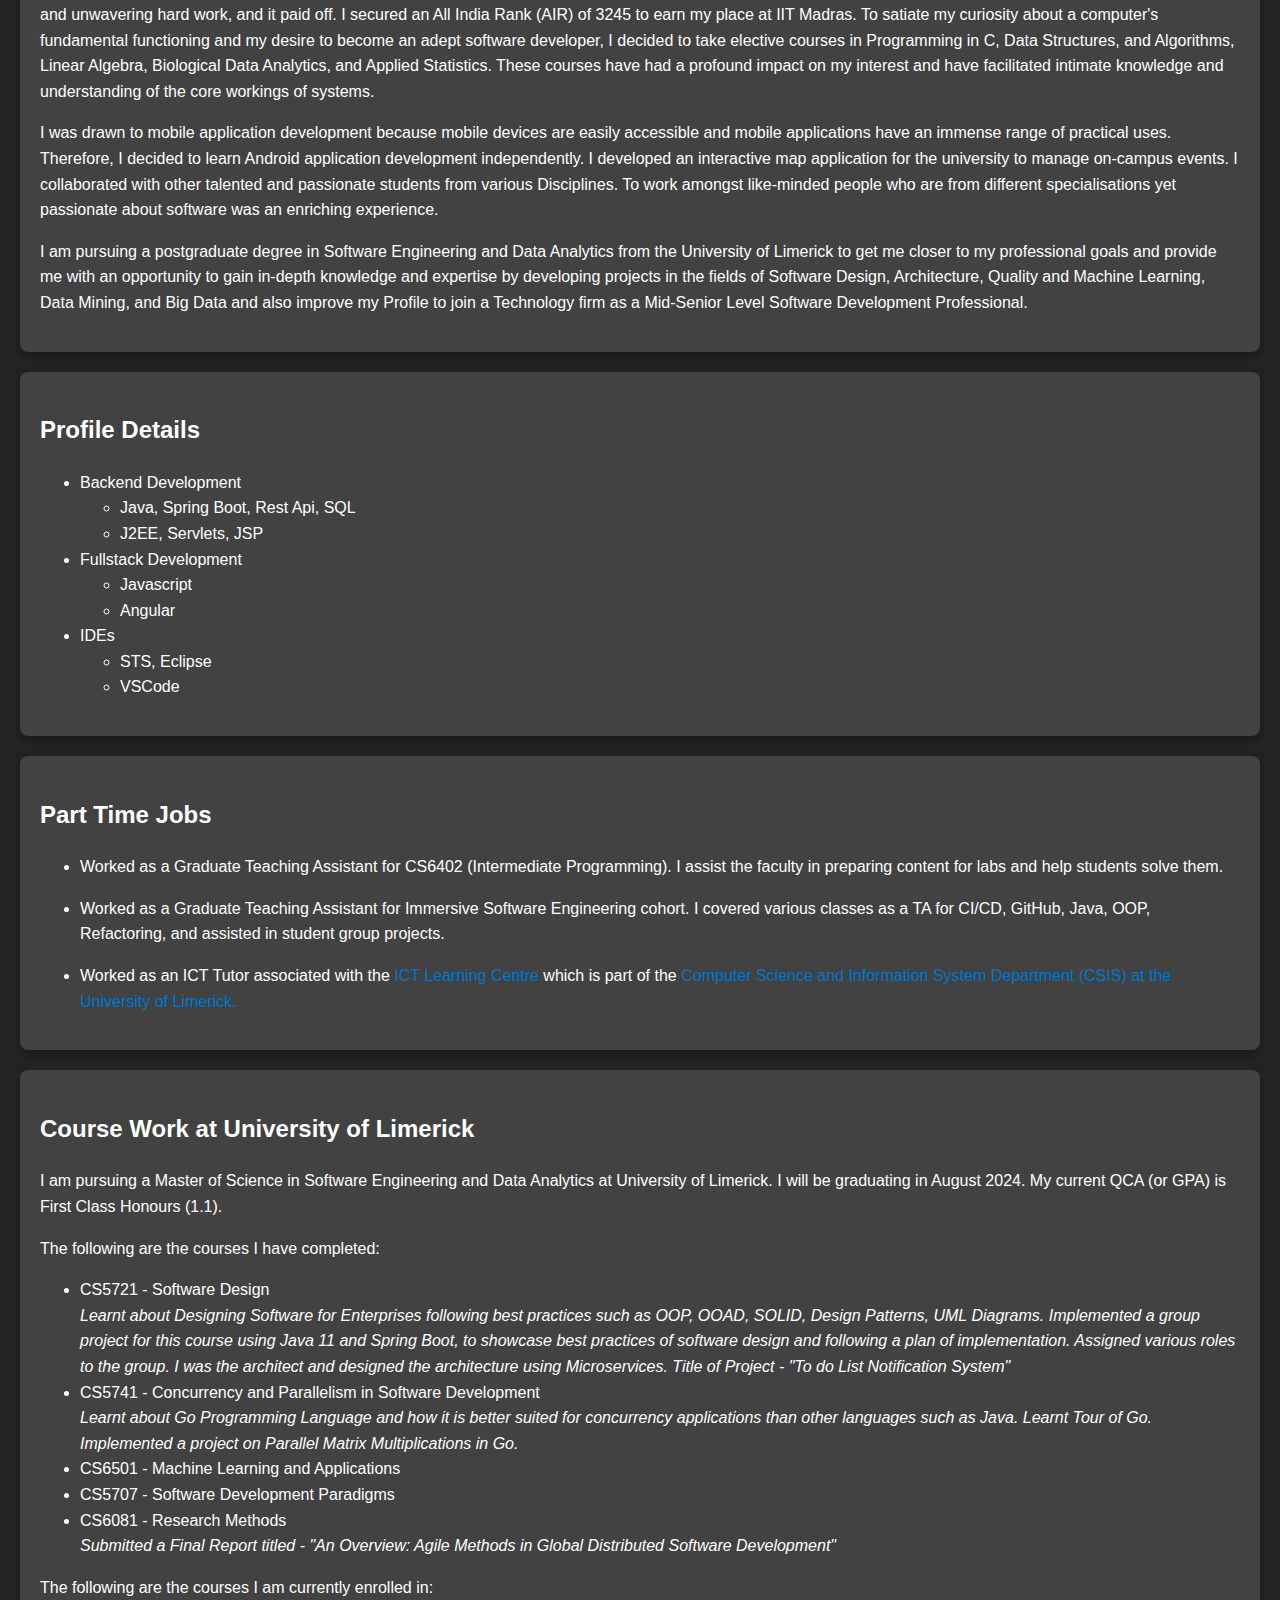
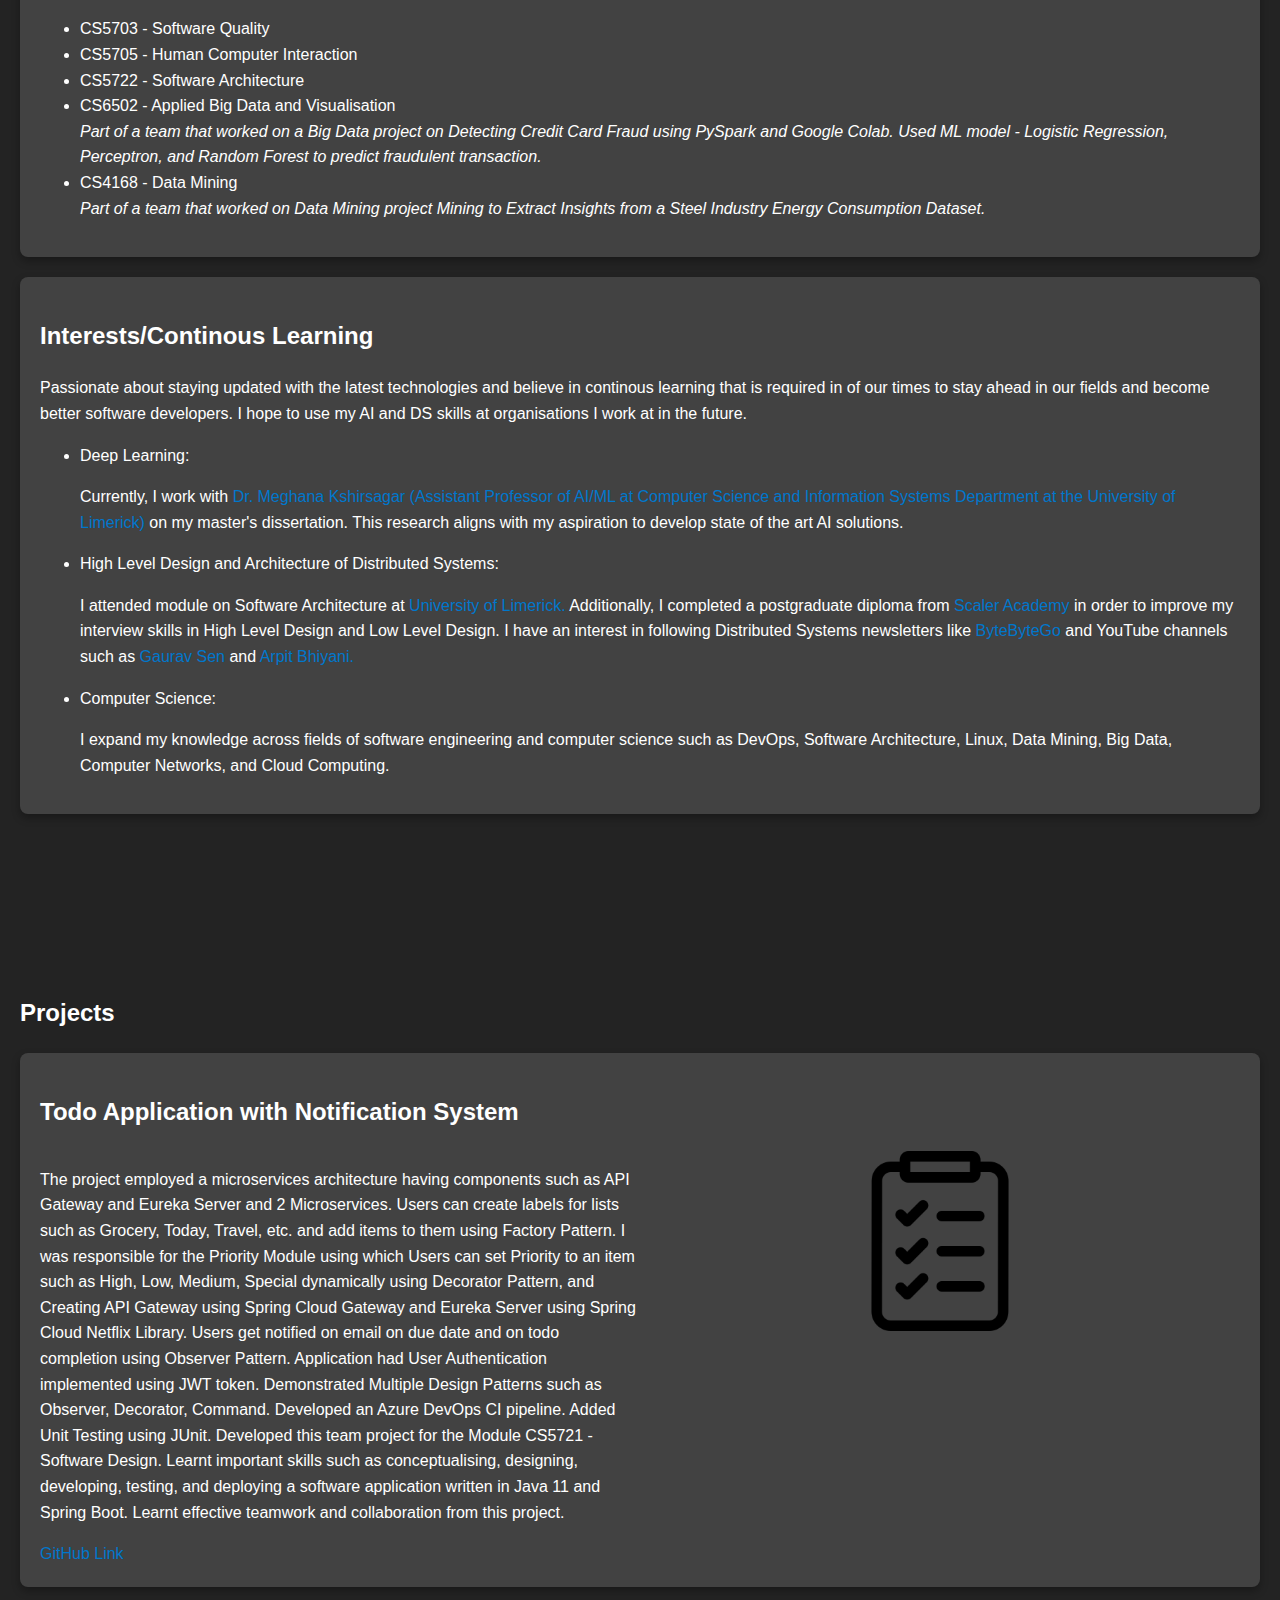
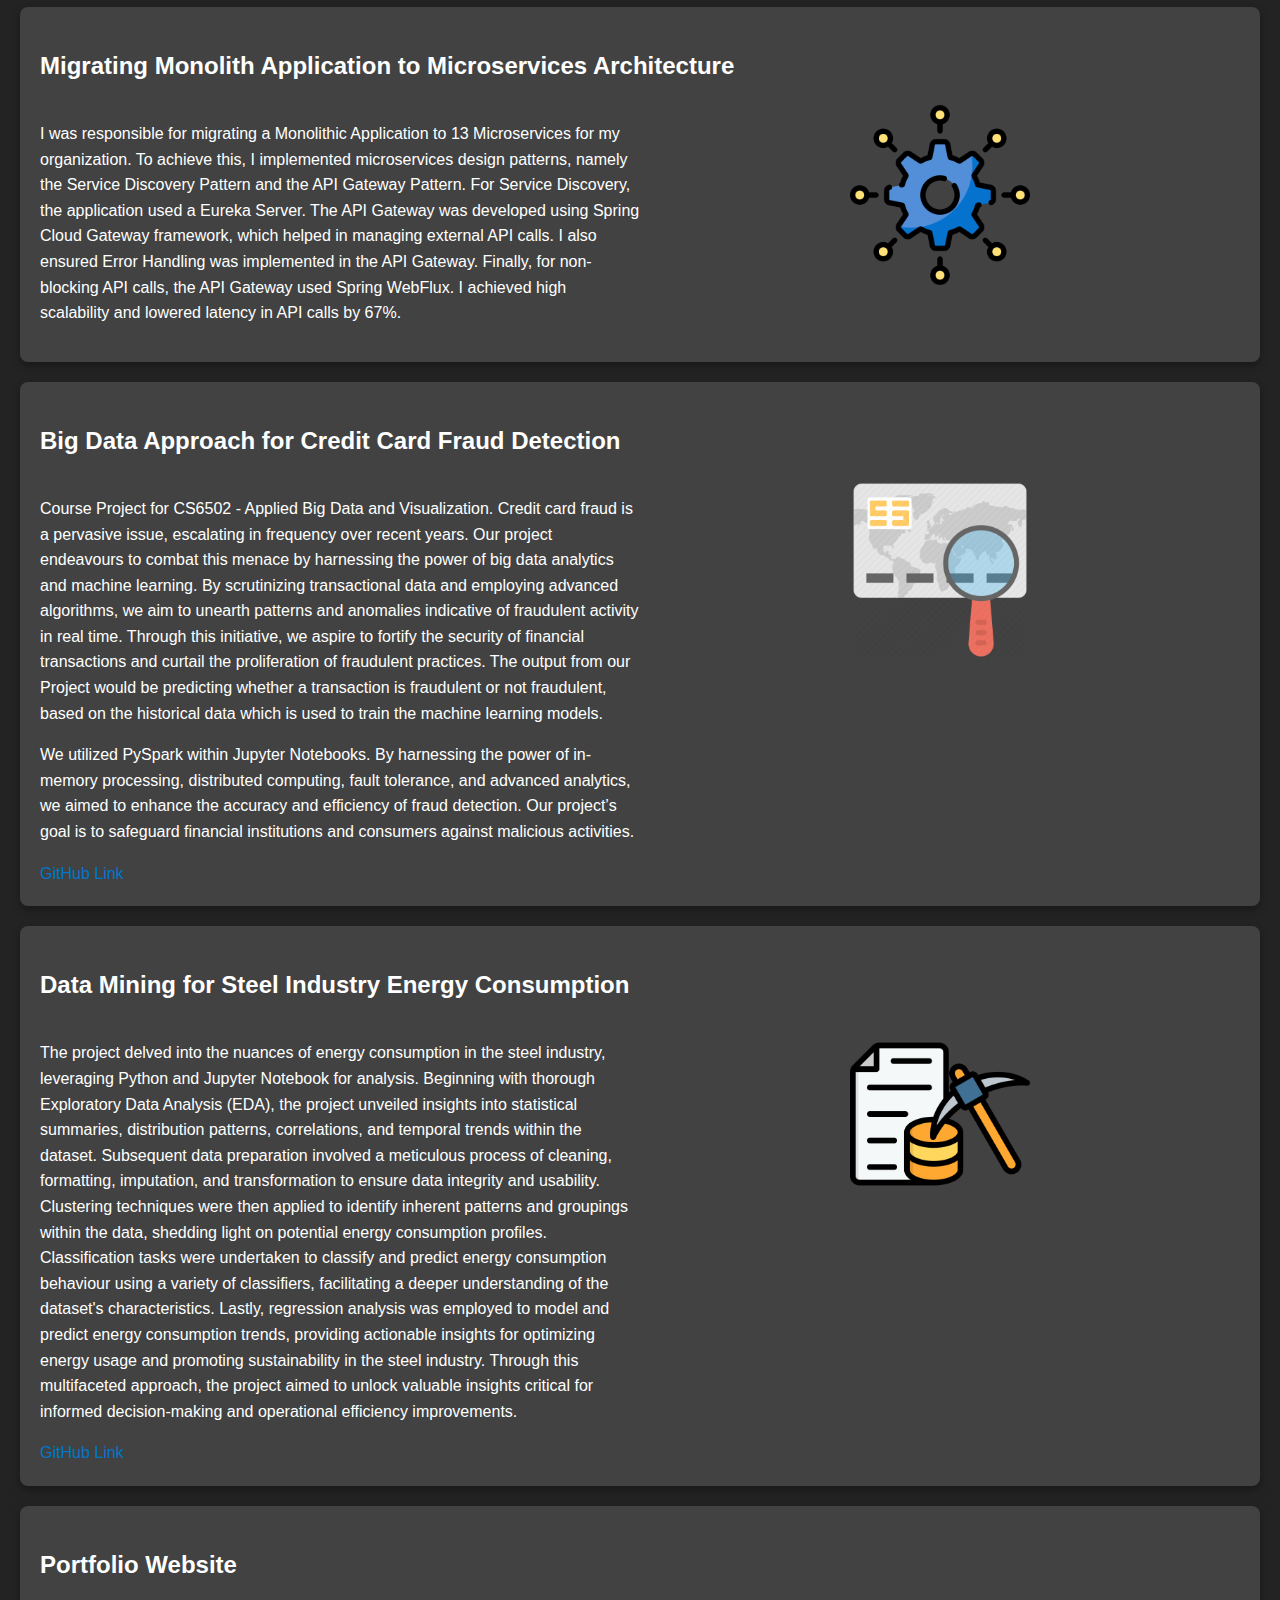
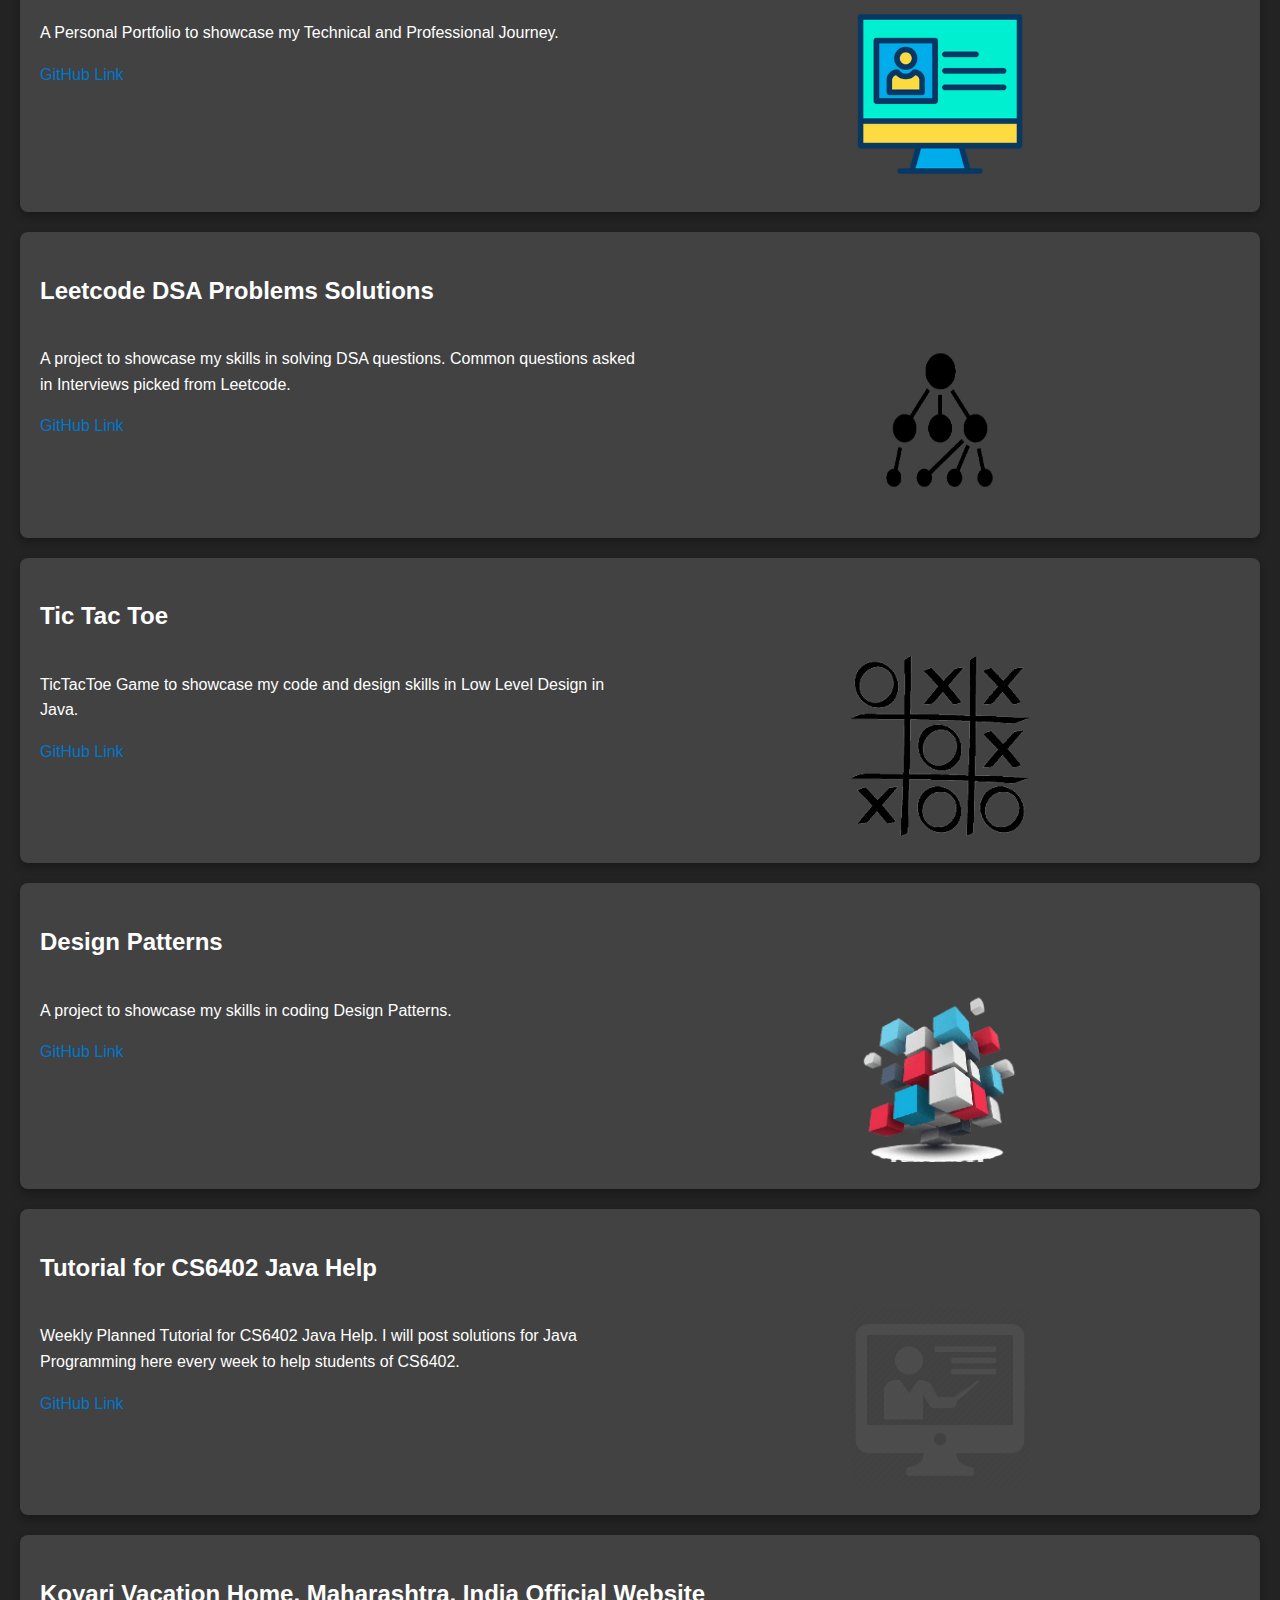
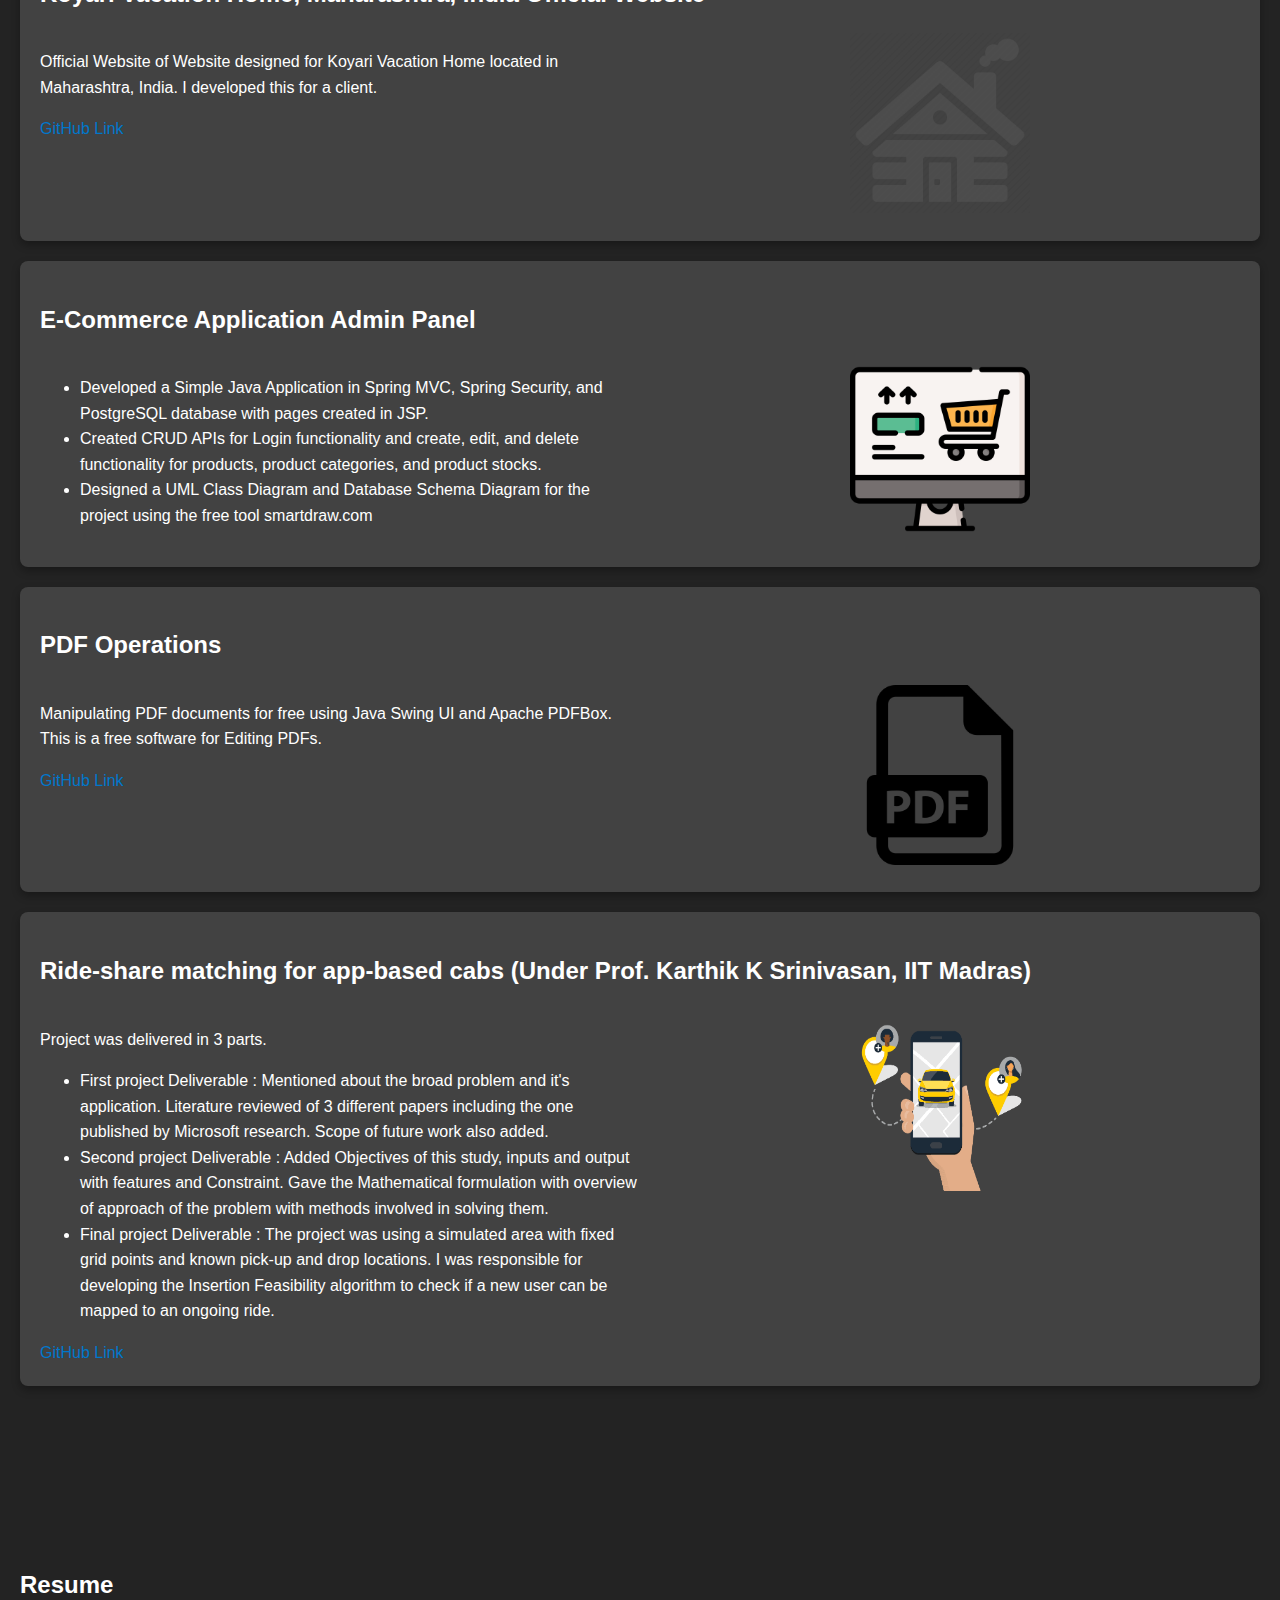
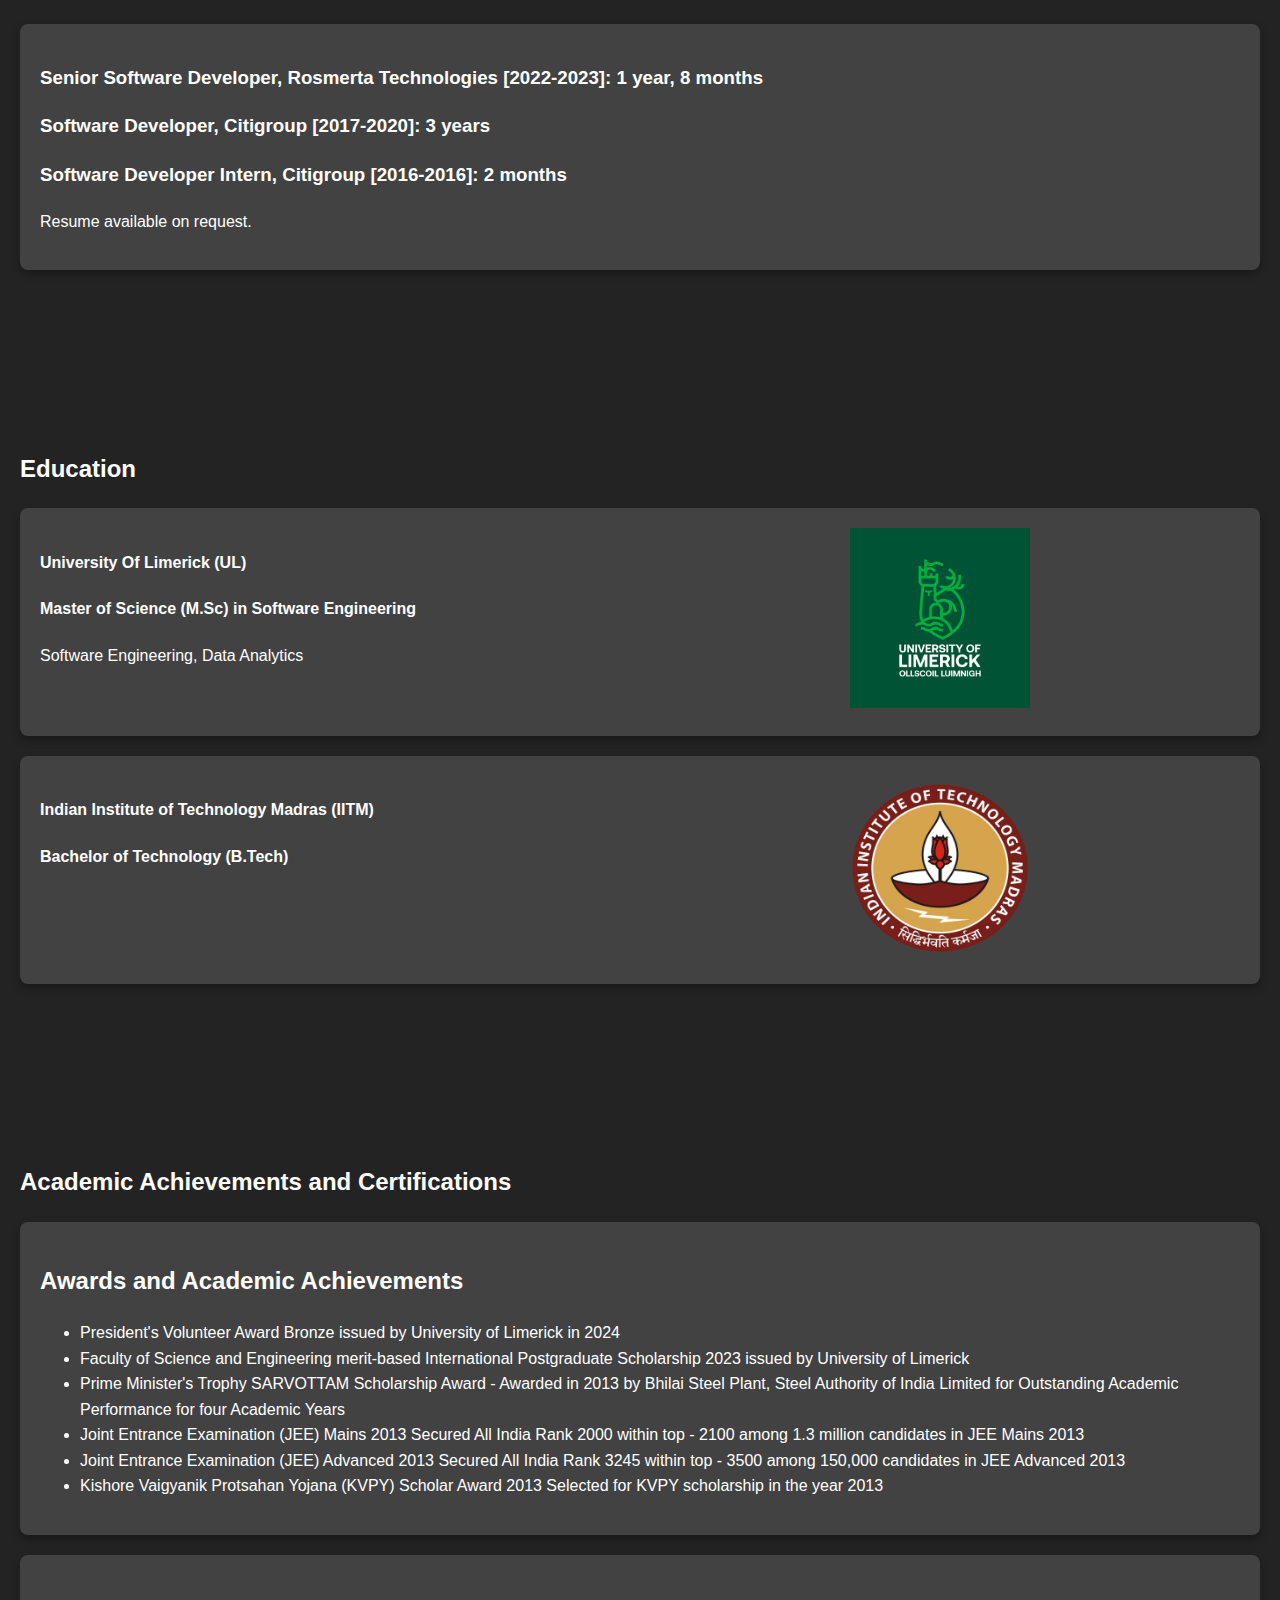
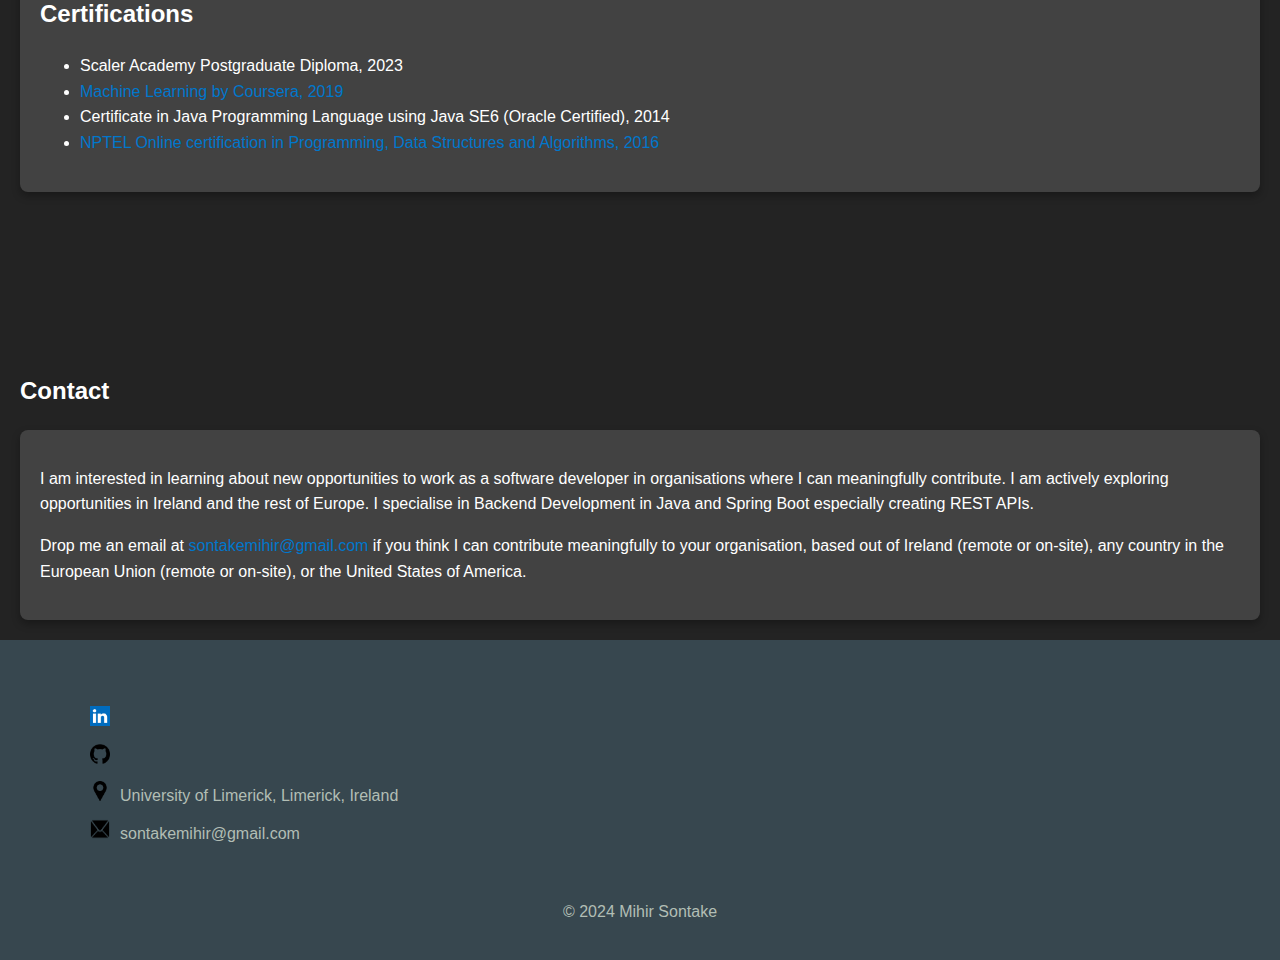
==== commit bfc430de: "removing redirect" ====
--- a/index.html
+++ b/index.html
@@ -3,7 +3,6 @@
 <head>
     <meta charset="UTF-8">
     <meta name="viewport" content="width=device-width, initial-scale=1.0">
-    <meta http-equiv="refresh" content="0; URL=https://mihson95.github.io/#home"/>
     <title>Mihir Sontake's Portfolio</title>
     <link rel="stylesheet" href="Stylesheets/styles.css">
     <link rel="icon" href="Images/favicon.png" type="image/x-icon">
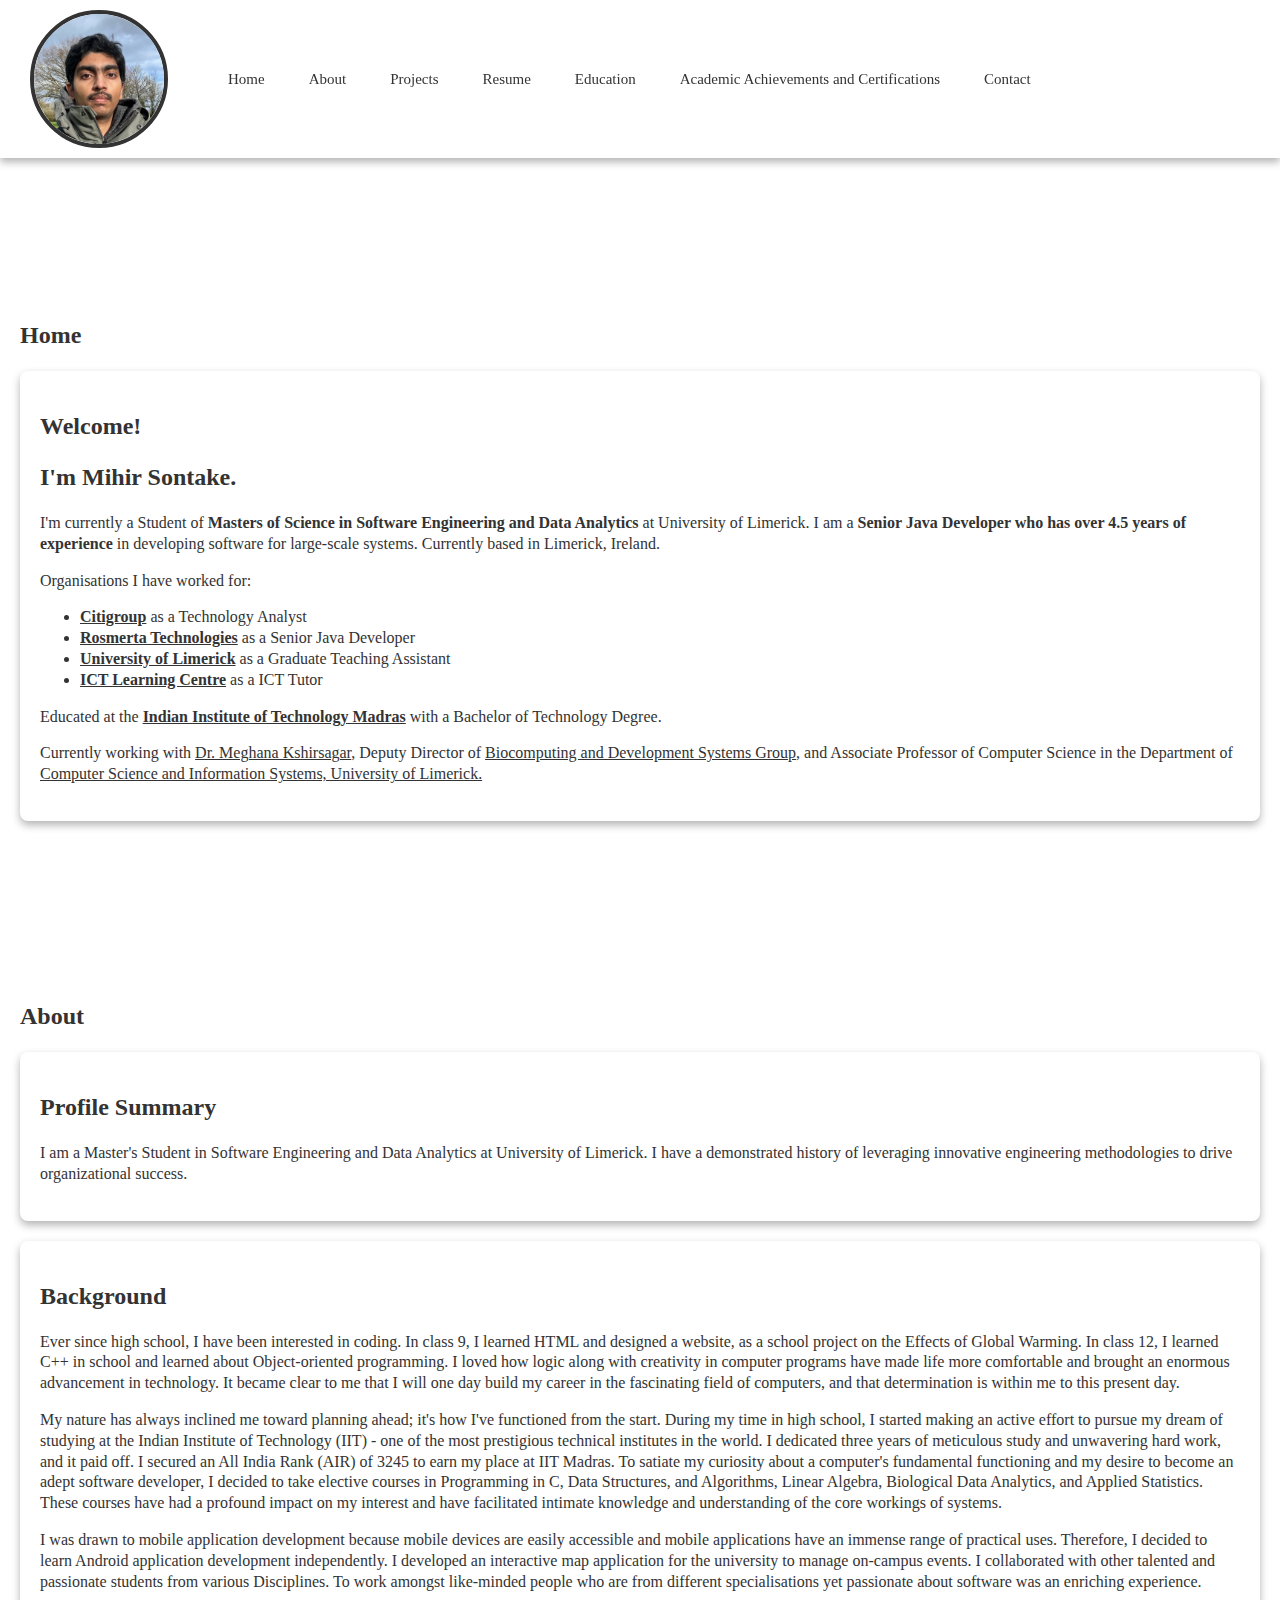
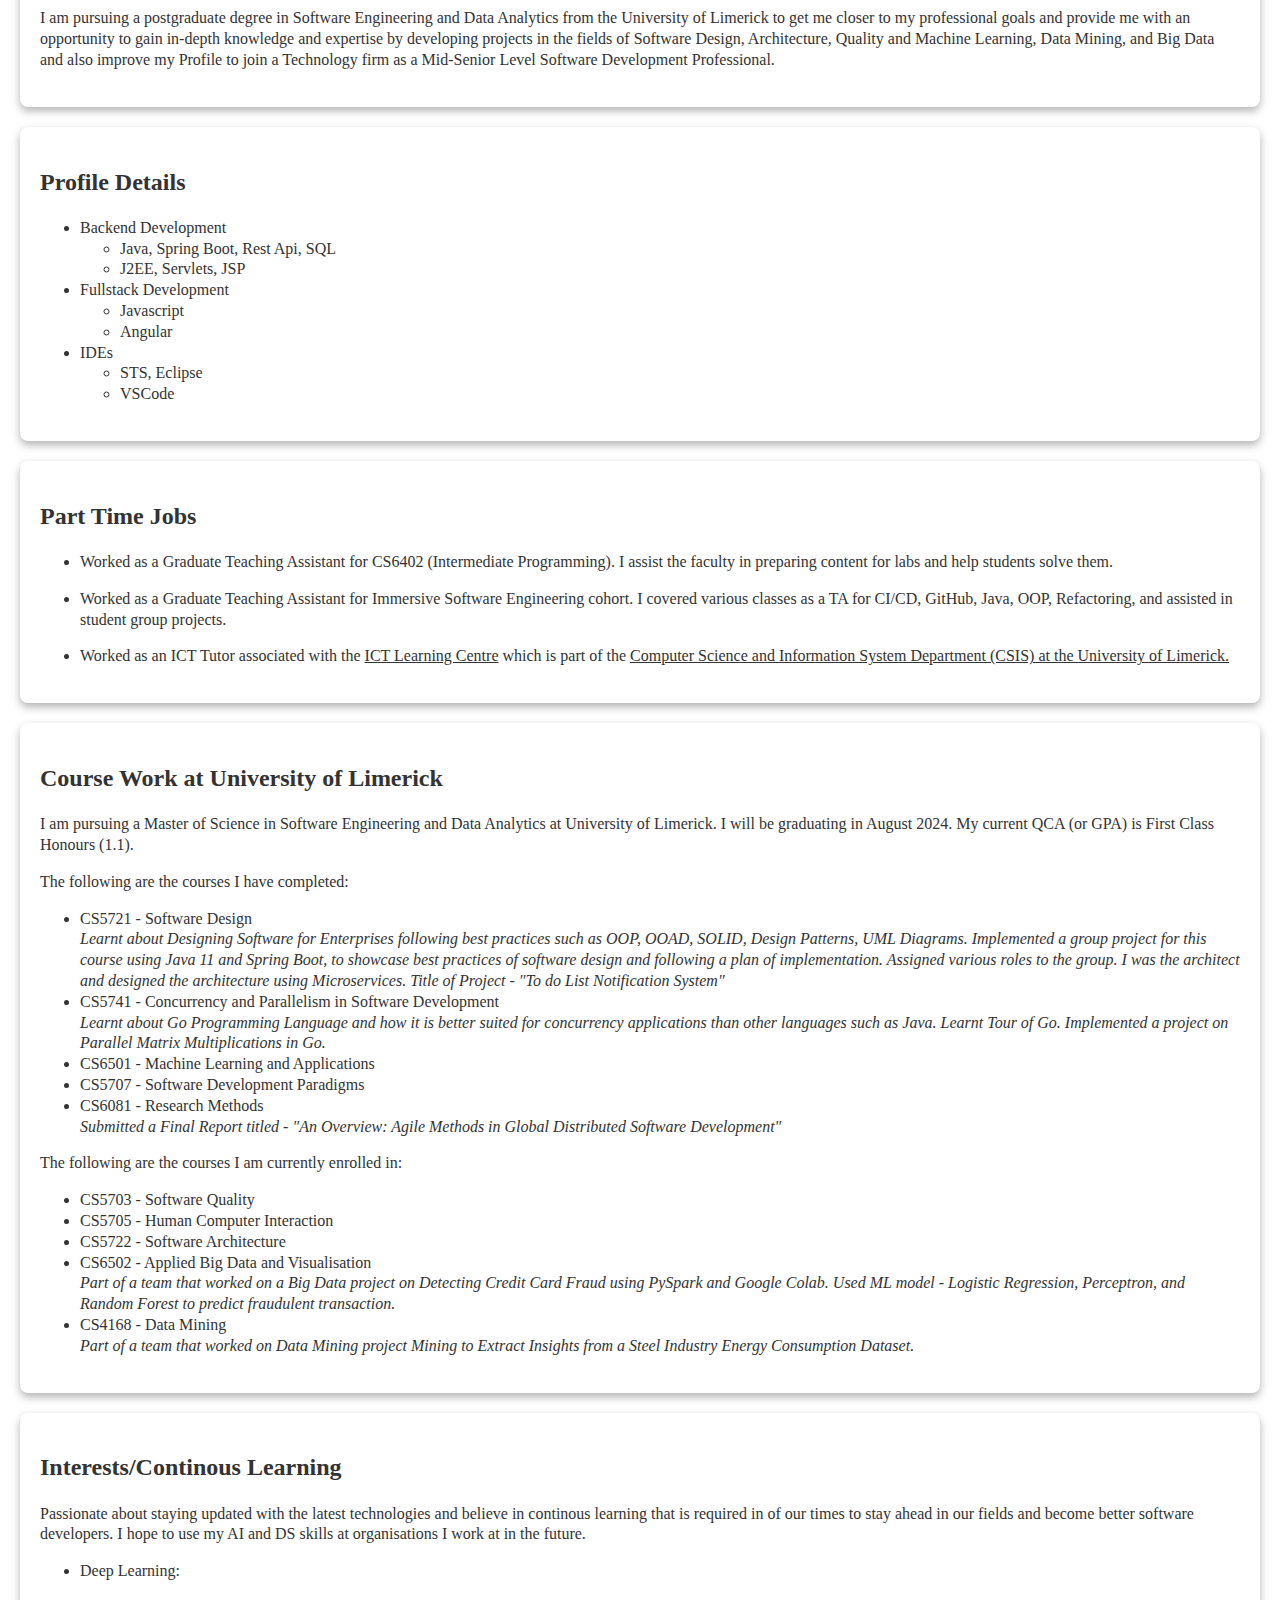
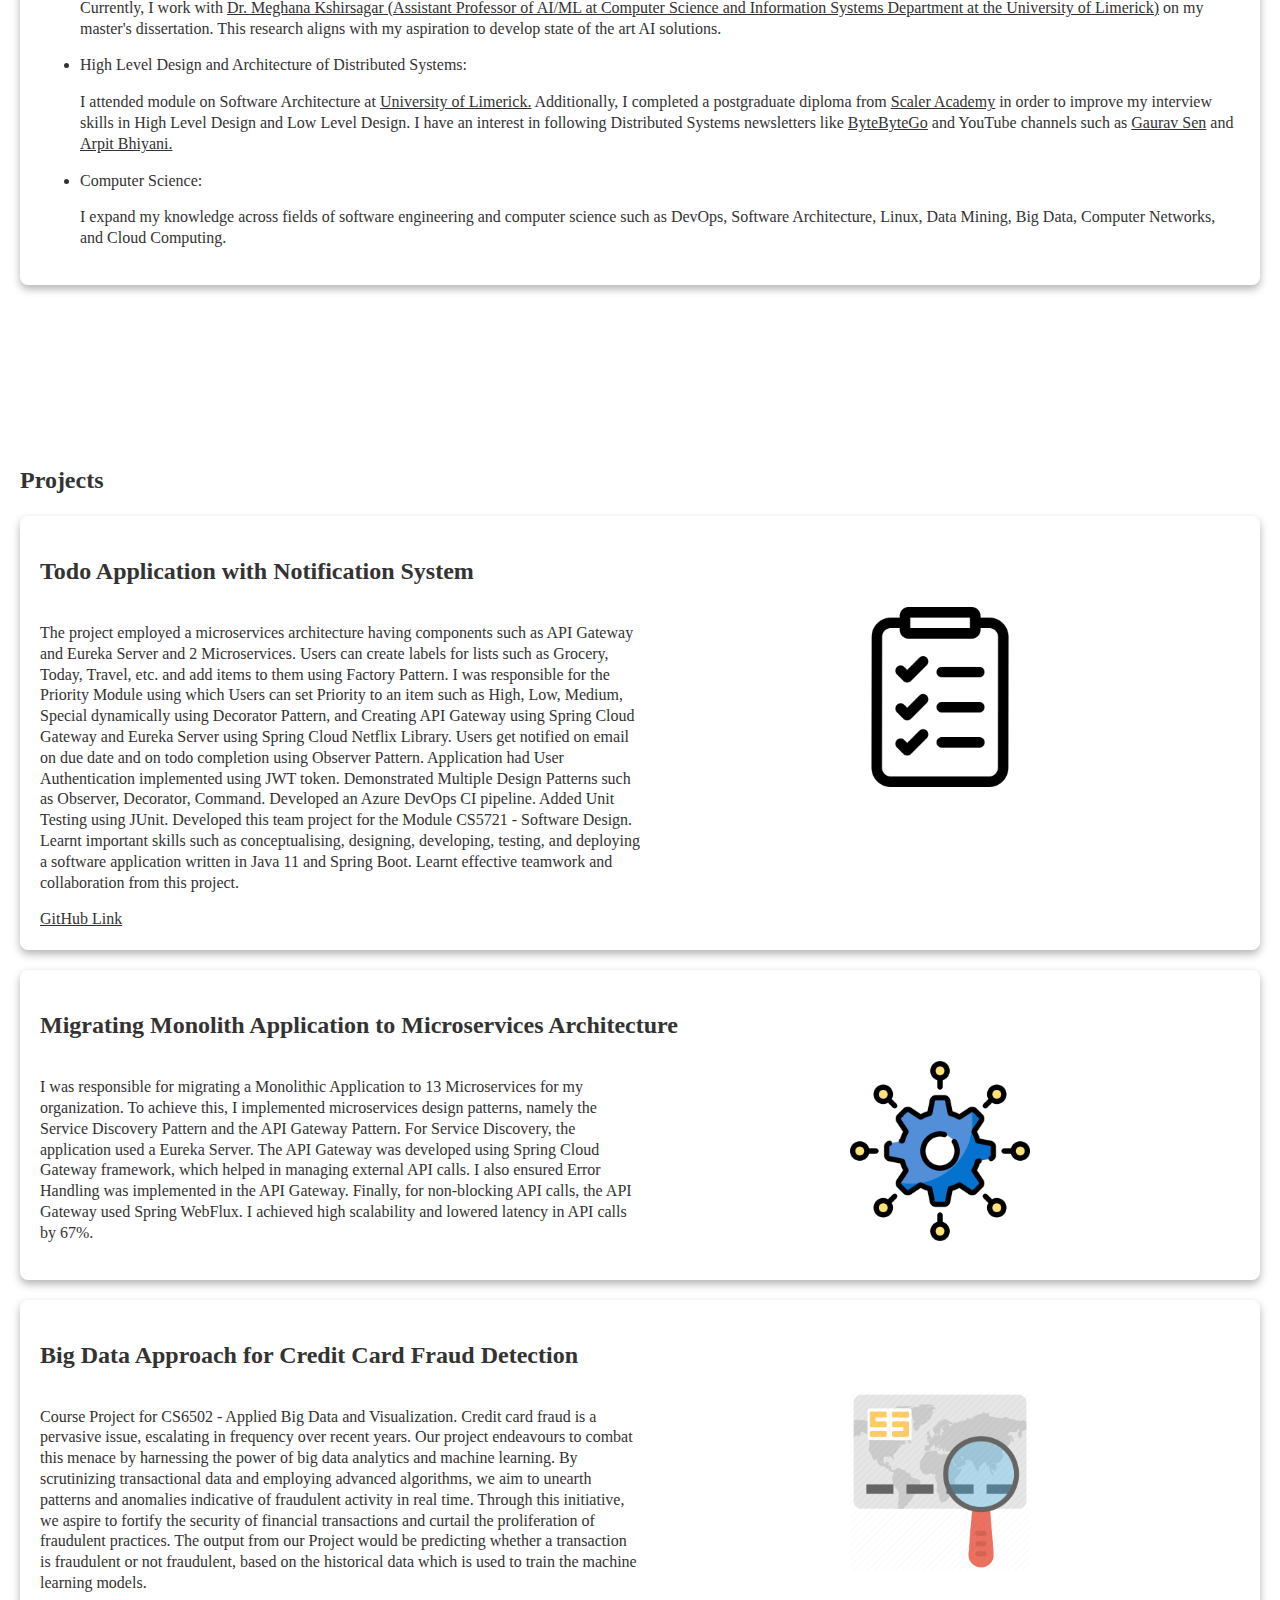
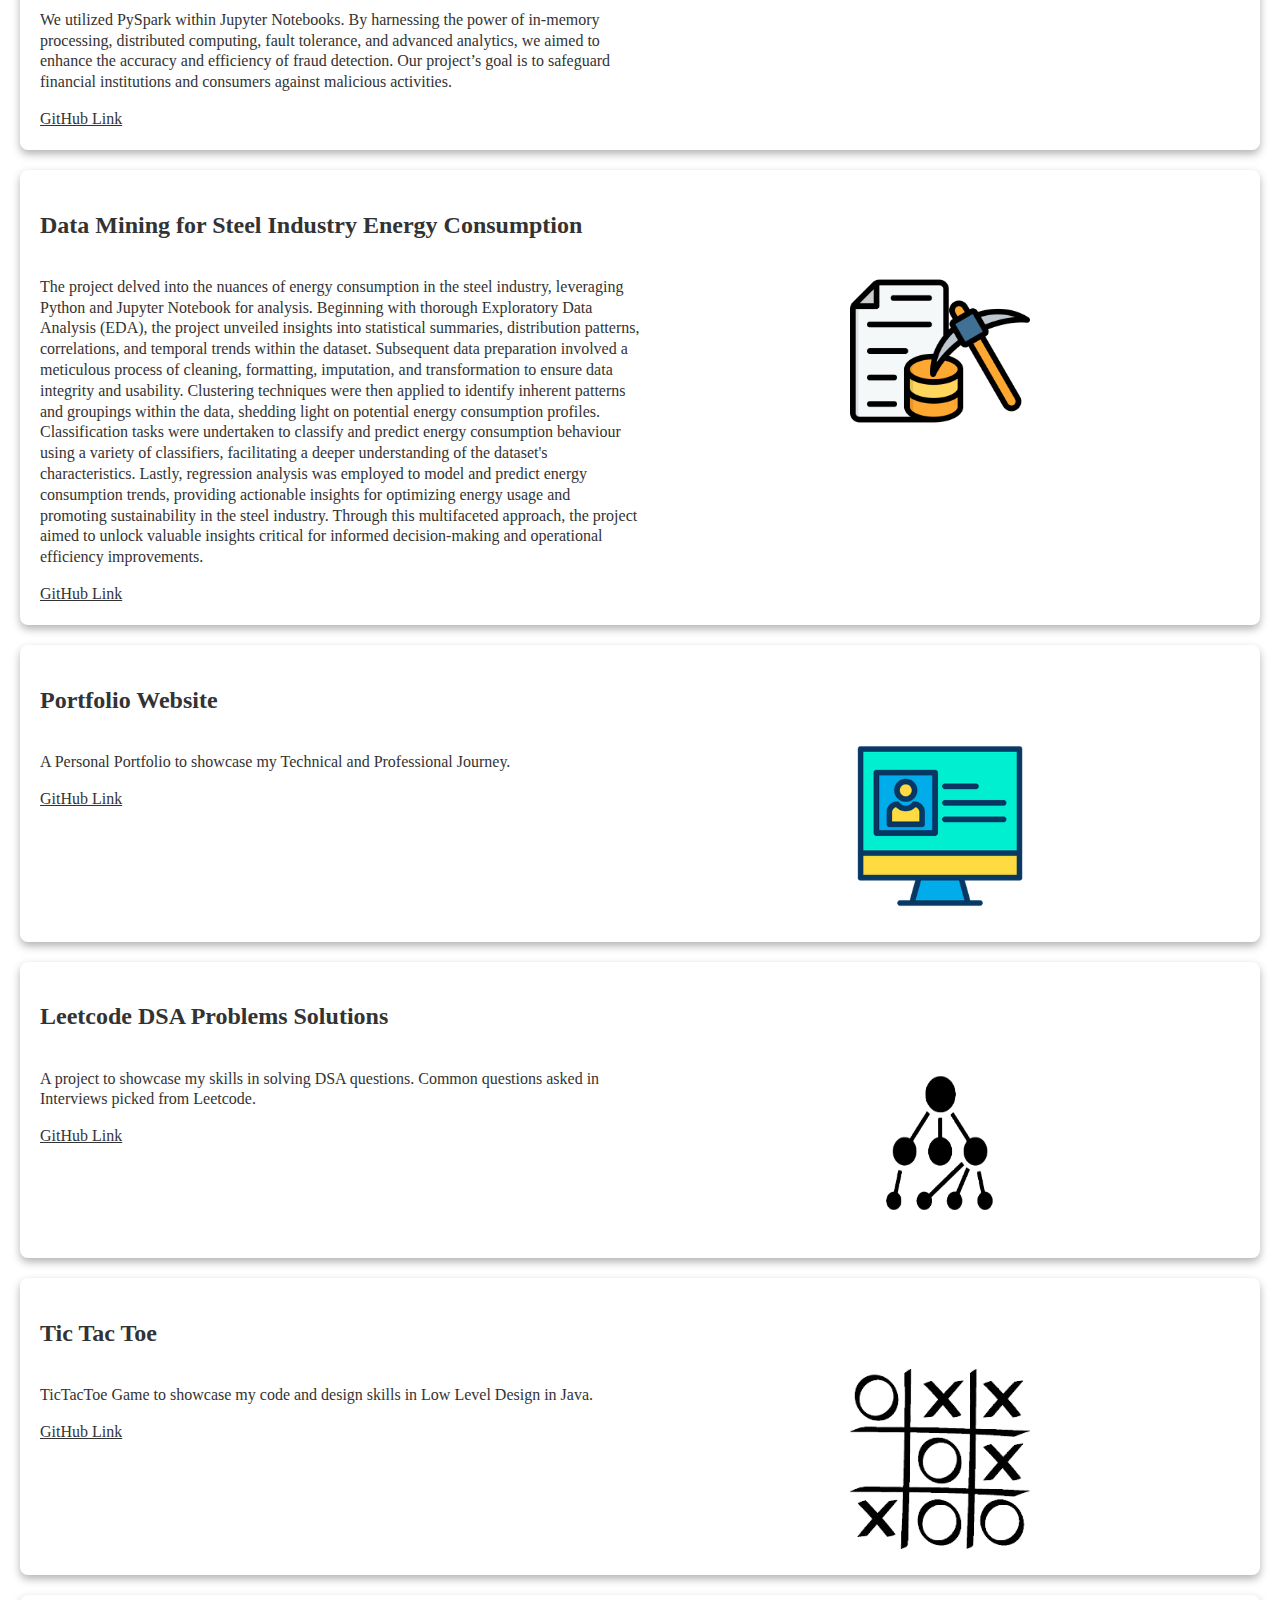
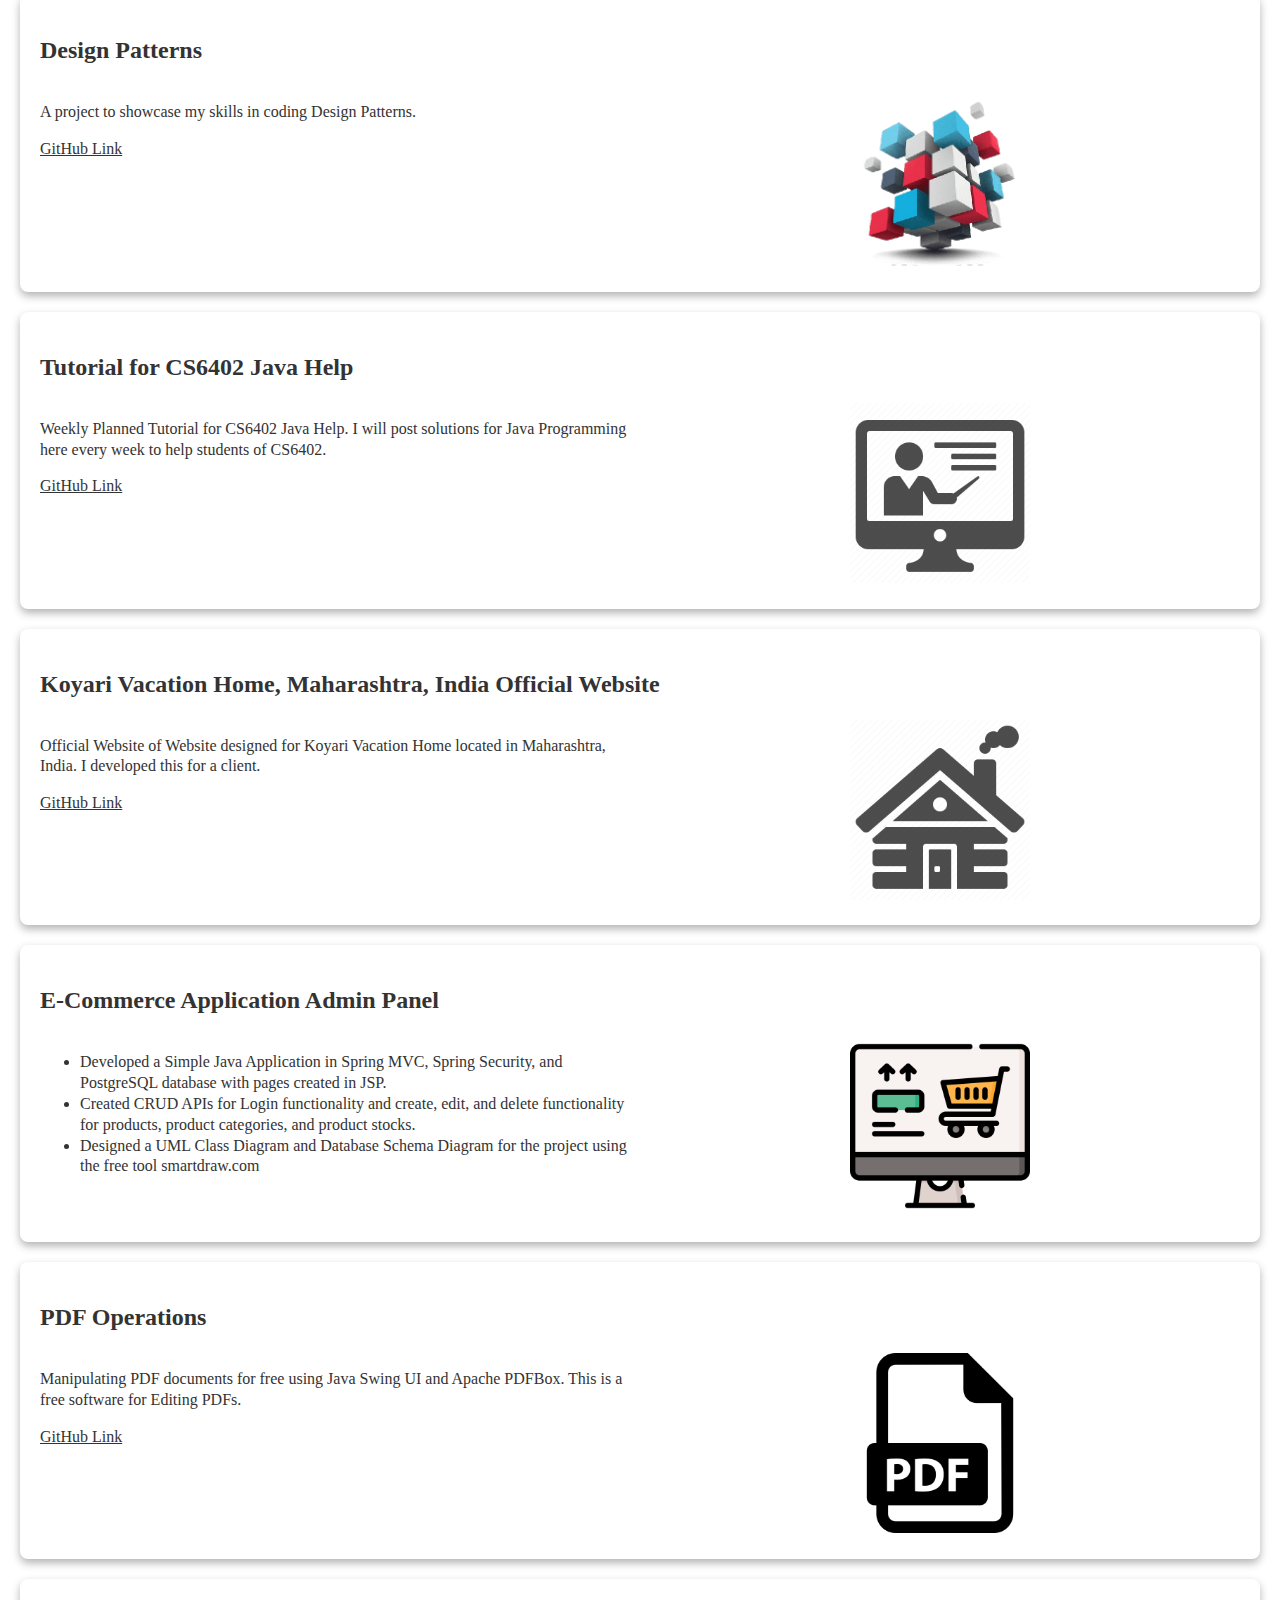
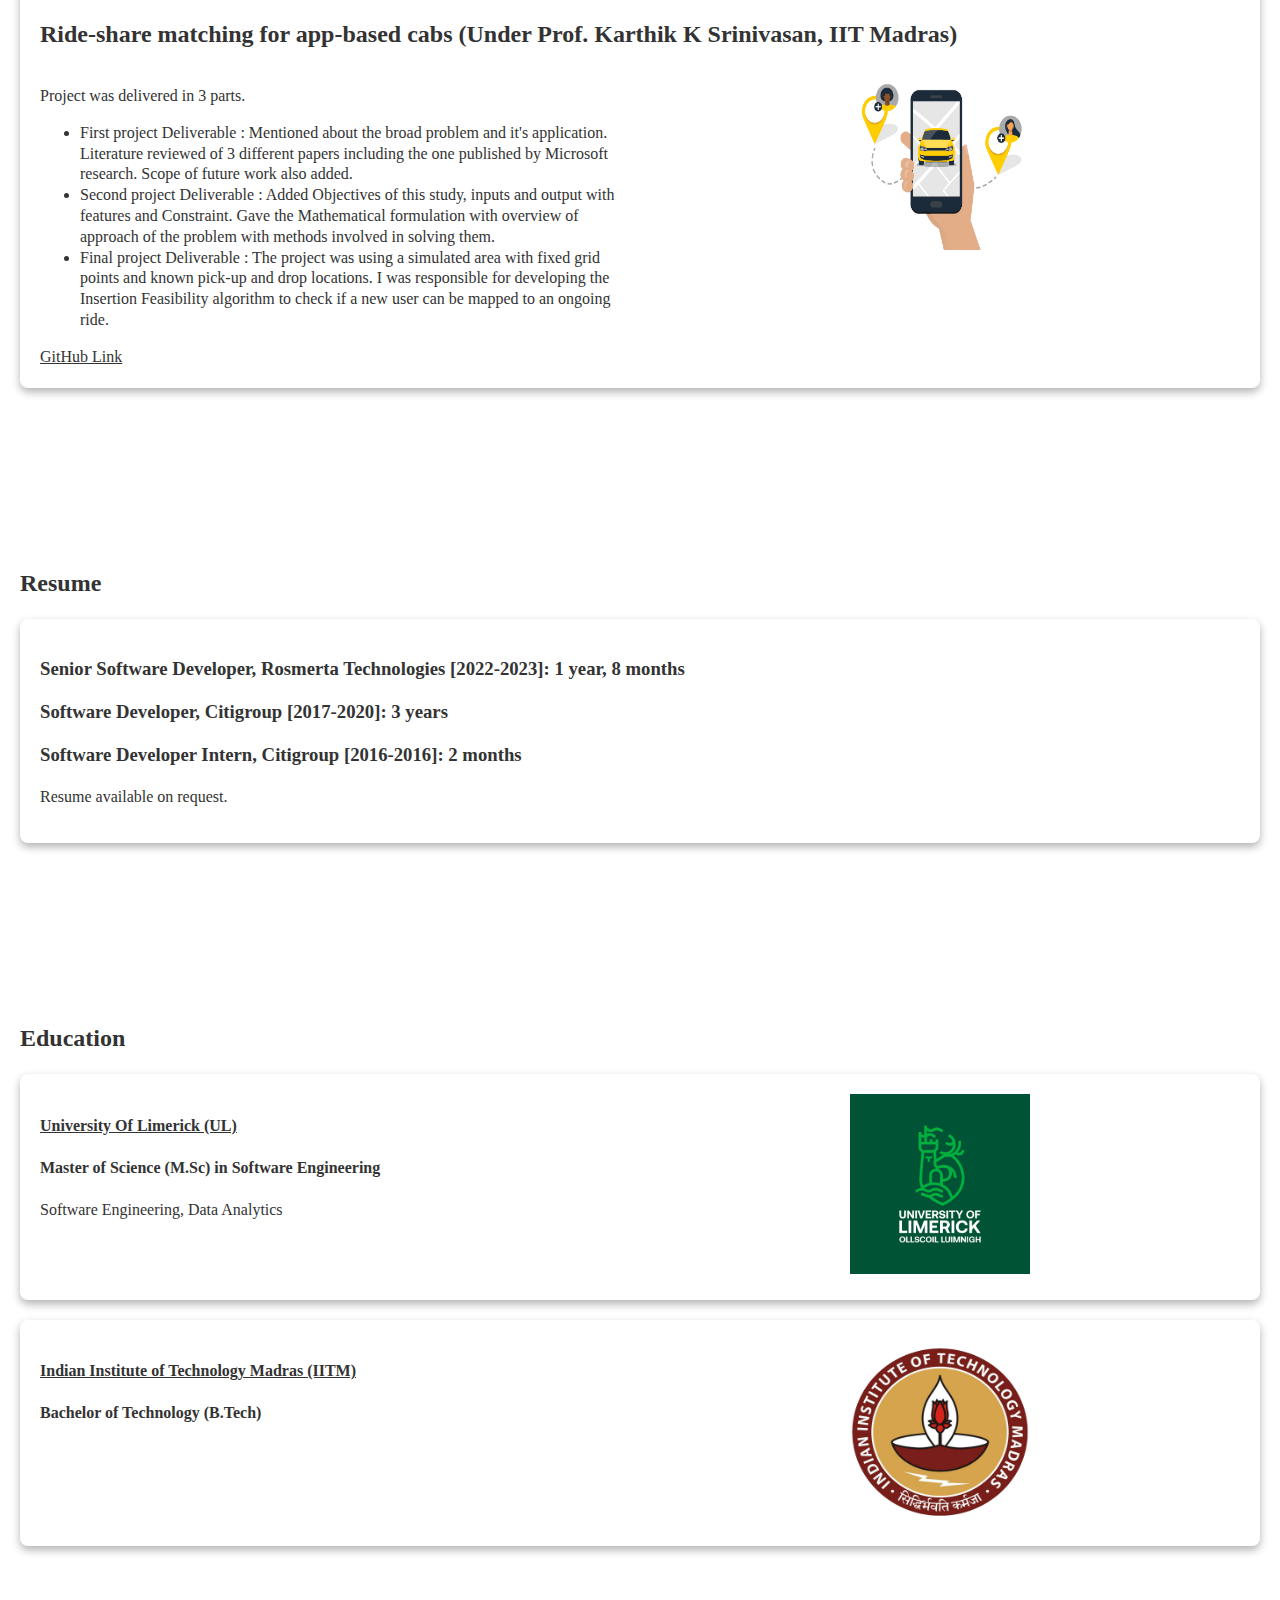
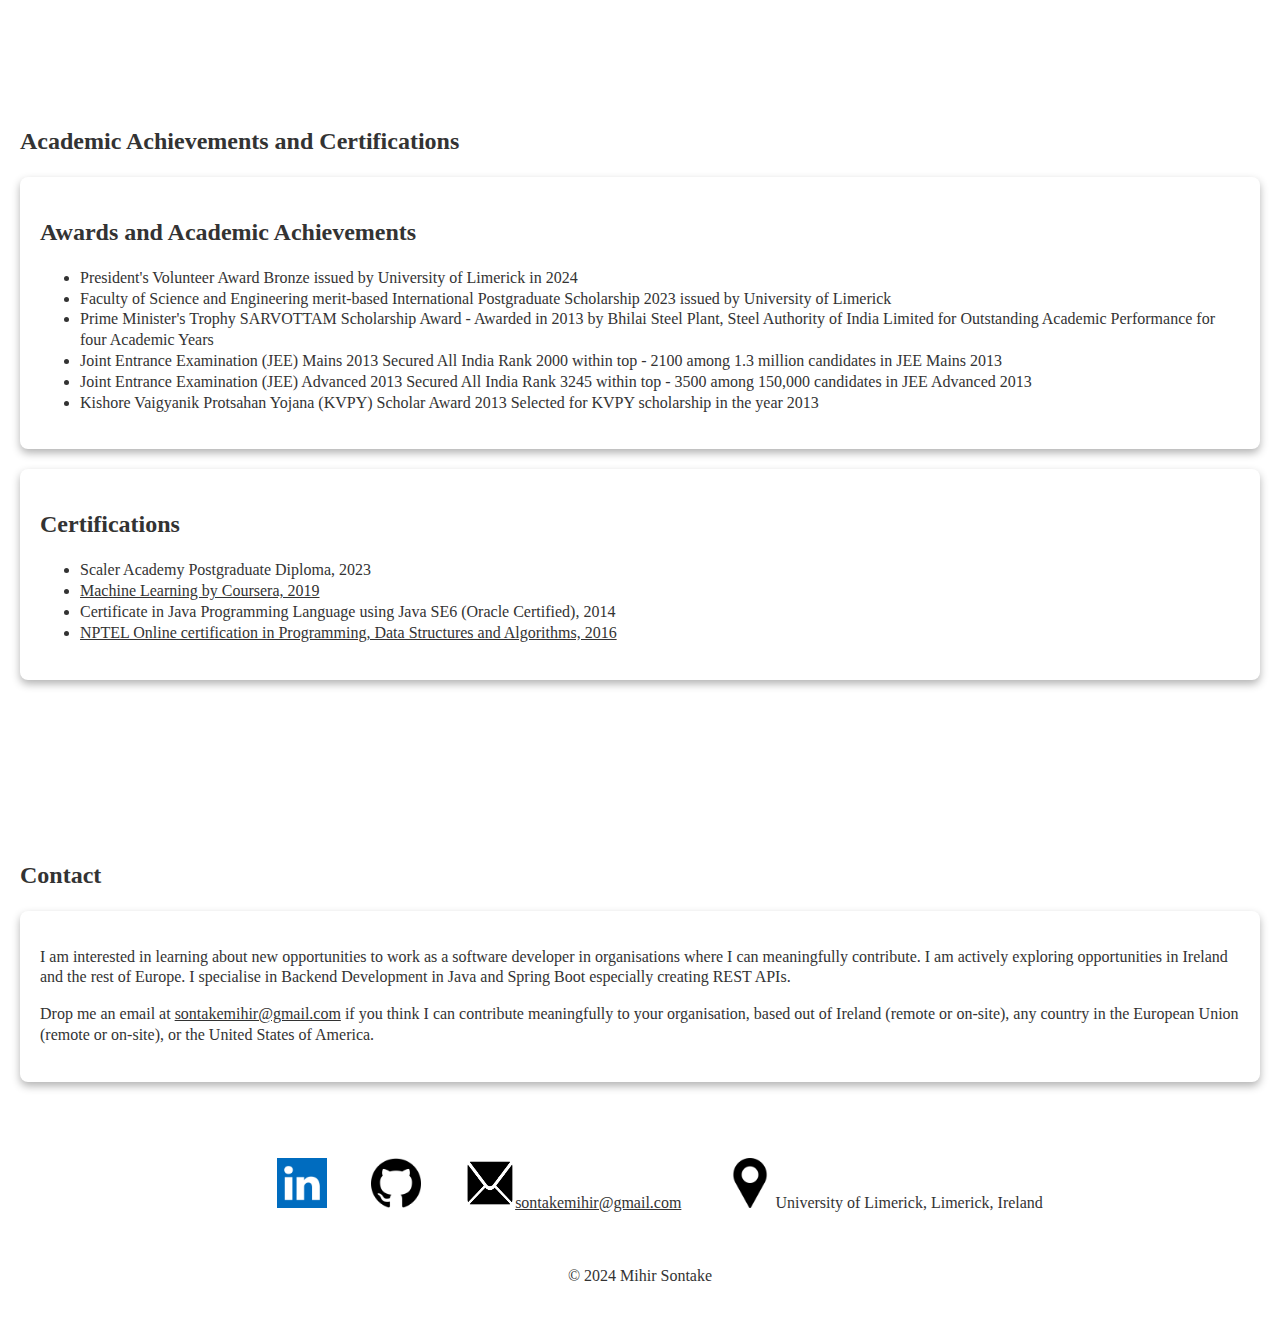
==== commit 76a140a2: "removing redirect" ====
--- a/index.html
+++ b/index.html
@@ -401,16 +401,13 @@
     </div>
     </main>
     <footer>
-        <div class = "contact_two_columns">
-            
-            <div class="contact_info_column">   
-                <ul>
+        <div class = "footer-style">
+                <ul id="footer-menu">
                     <li><a href="https://www.linkedin.com/in/mihir-sontake/" target="_blank"><img src="Images/lin.png" alt = "LinkedIn"></a></li>
                     <li><a href="https://github.com/mihson95/" target="_blank"><img src="Images/git.png" alt="GitHub"></a></li>
+                    <li><a href="mailto:sontakemihir@gmail.com"><img src="Images/email.png" alt="Email">sontakemihir@gmail.com</a></li>
                     <li><img src="Images/pin.png" alt="Address">University of Limerick, Limerick, Ireland</li>
-                    <li><a href="mailto:sontakemihir@gmail.com" style="color: #B2BEB5"><img src="Images/email.png" alt="Email">sontakemihir@gmail.com</a></li>
                 </ul>
-            </div>
         </div>
         <p>&copy; 2024 Mihir Sontake</p>
     </footer>
--- a/Stylesheets/styles.css
+++ b/Stylesheets/styles.css
@@ -5,10 +5,10 @@
 }
 
 body {
-    font-family: 'Segoe UI', Tahoma, Geneva, Verdana, sans-serif;
-    line-height: 1.6;
-    background-color: #232323;
-    color: #fff;
+    font-family: Verdana;
+    line-height: 1.3;
+    background-color: #fff;
+    color: #333333;
     margin: 0;
     padding: 0;
 }
@@ -19,13 +19,13 @@
     padding-top: 140px;
 }
 header {
-    background-color: rgb(55, 71, 79);
-    color: #fff;
+    background-color: #fff;
+    color: #333333;
     padding-top: 10px;
     padding-bottom: 10px;
     width: 100%;
     display: flex;
-    justify-content: space-between;
+    justify-content: start;
     text-align: center;
     position: fixed;
     z-index: 999;
@@ -33,13 +33,14 @@
     right: 0;
     left: 0;
     align-items: center;
+    box-shadow: 0 4px 8px rgba(0, 0, 0, 0.3);
 }
 
 header img {
     width: 130px; /* Adjust the size of the circle as needed */
     border-radius: 50%; /* Makes the container circular */
     overflow: hidden; /* Hides overflow content */
-    border: 4px solid rgb(91, 39, 39); /* Adds a thick red border */
+    border: 4px solid #333333; /* Adds a thick red border */
     margin-left: 30px;
 }
 
@@ -53,46 +54,51 @@
 
 
 #menu li a {
-    color: #42a5f5;
+    color: #333333;
     text-decoration: none;
     font-size: 15px;
 }
 
 #menu li a:hover {
-    text-decoration: none;
-}
-
-
-a {
-    text-decoration: none;
-}
-
-
-
-
-@media only screen and (max-width: 600px) {
-    .circle-container {
-        width: 80px; /* Adjusted size for smaller screens */
-        height: 80px; /* Adjusted size for smaller screens */
-        top: 15px; /* Adjusted position for smaller screens */
-        left: 50%; /* Adjusted for centering horizontally */
-        transform: translateX(-50%); /* Centering horizontally */
-    }
-
-    header h1 {
-        padding-top: 60px;
-    }
-}
-
+    text-decoration: underline;
+}
 
 
 footer {
-    background-color: #37474f;
-    color: #B2BEB5;
+    background-color: #fff;
+    color: #333333;
     padding: 20px;
     text-align: center;
-}
-
+    
+}
+
+.footer-style {
+    display: flex;
+    justify-content: space-evenly;
+    text-align: left;
+    align-items: center;
+    width: 100%;
+}
+
+#footer-menu li {
+    list-style: none;
+    display: inline-block;
+    margin: 20px;
+}
+
+
+.footer-style img {
+    width: 50px;
+    height: 50px;
+}
+
+footer a {
+    color: #333333;
+}
+
+footer a:hover {
+    color: #333333;
+}
 
 /* Footer Styles */
 .contact_two_columns {
@@ -112,7 +118,7 @@
 .contact_info_column ul {
     margin-top: 36px;
     list-style: none;
-    color: #B2BEB5;
+    color: #333333;
 }
 
 .contact_info_column li {
@@ -146,7 +152,7 @@
 }
 /* Hover Effects */
 .project {
-    background-color: #424242;
+    background-color: #fff;
     border-radius: 8px;
     padding: 20px;
     margin-bottom: 20px;
@@ -155,11 +161,11 @@
 }
 
 .project a {
-    color: #0077CC;
+    color: #333333;
 }
 
 .project a:hover {
-    color: #42a5f5;
+    color: #333333;
 }
 
 
@@ -189,10 +195,10 @@
   }
   
   .column-institute-name a {
-    color: #fff;
+    color: #333333;
   }
 
   .column-institute-name a:hover {
-    color: #42a5f5;
-  }
-
+    color: #333333;
+  }
+
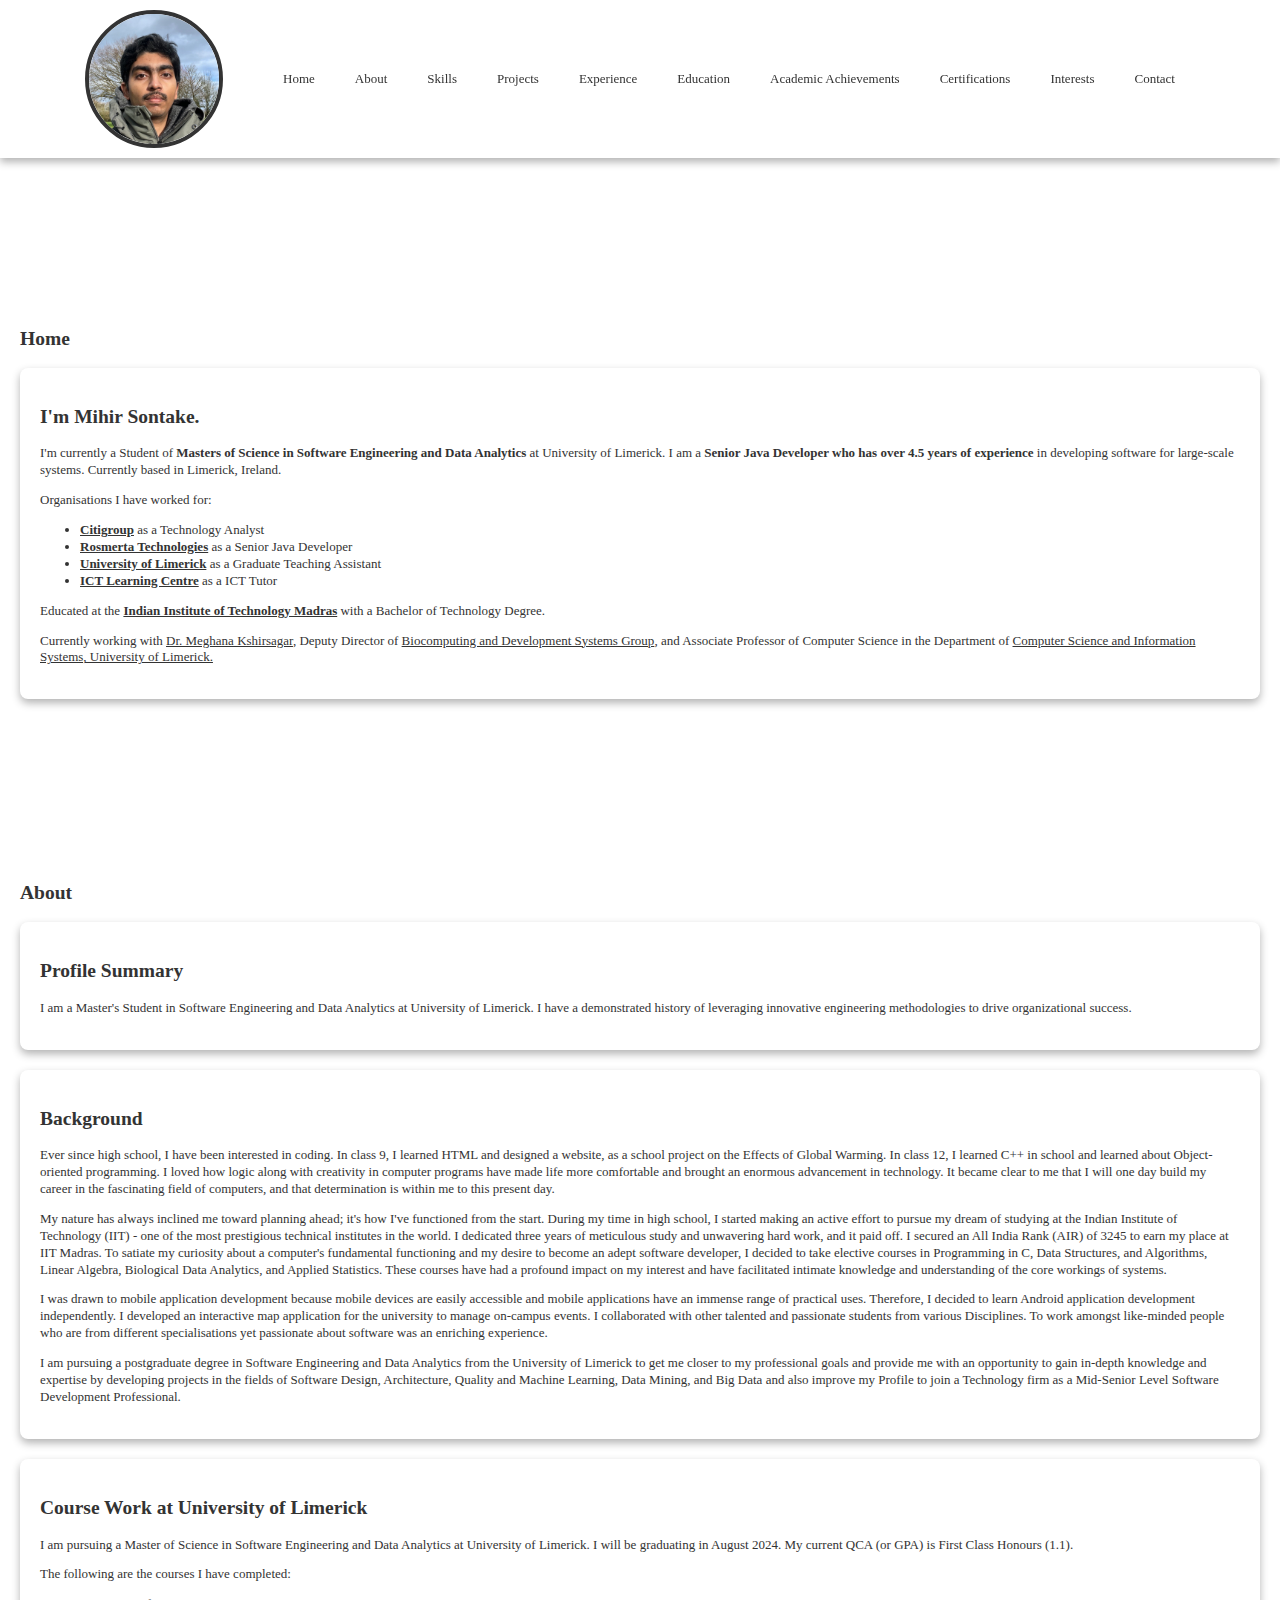
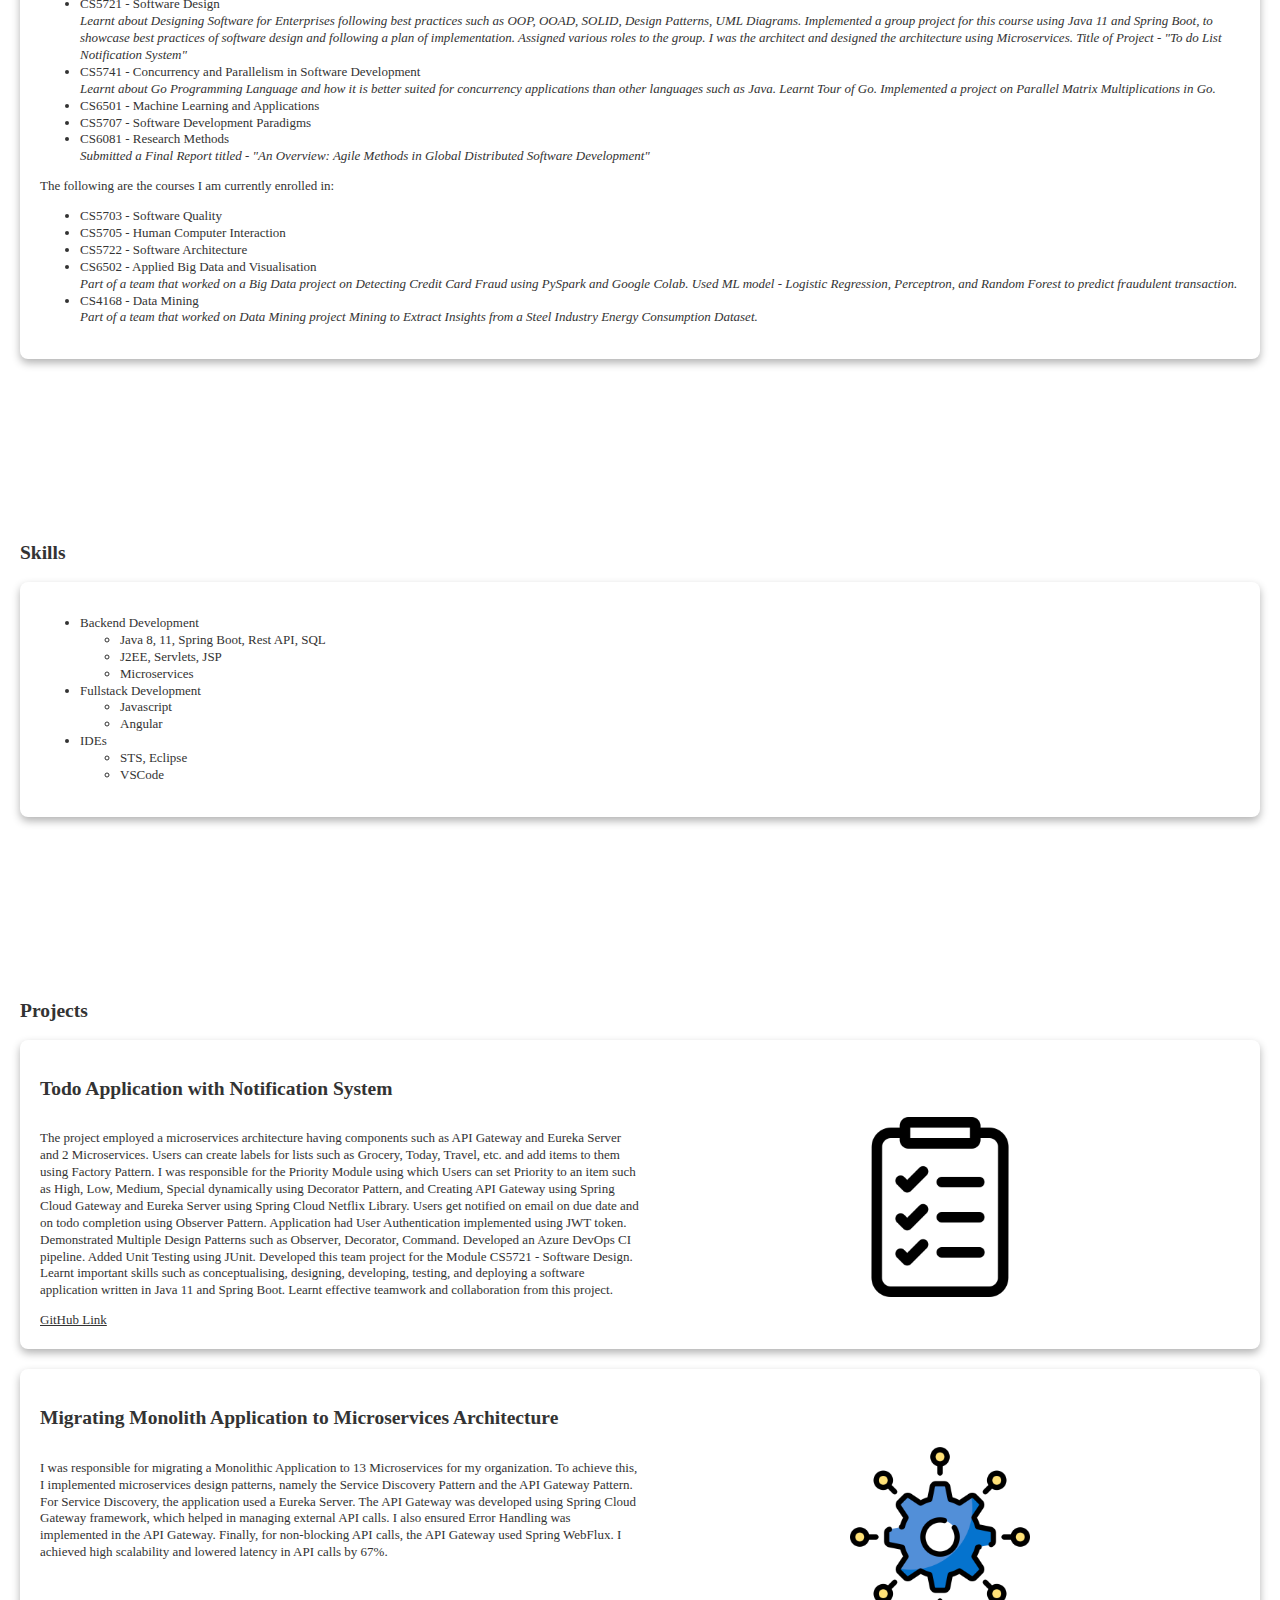
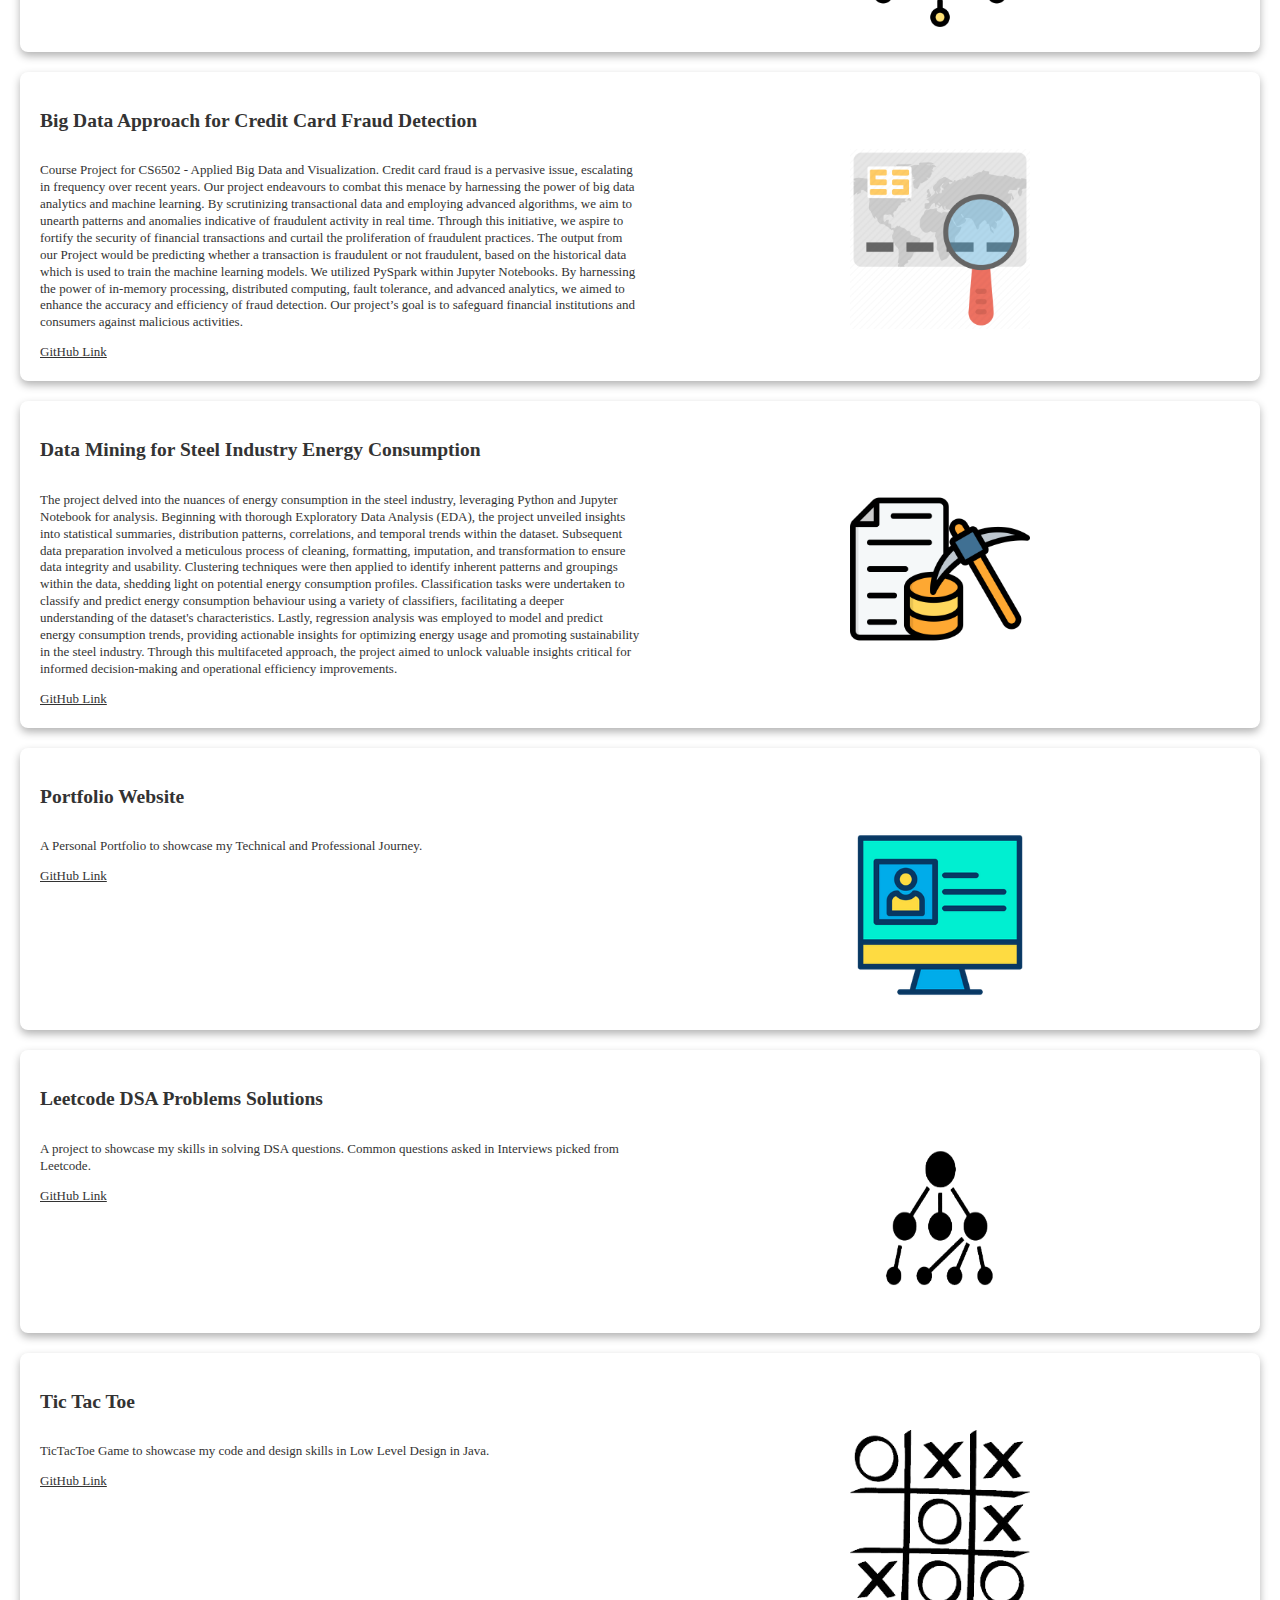
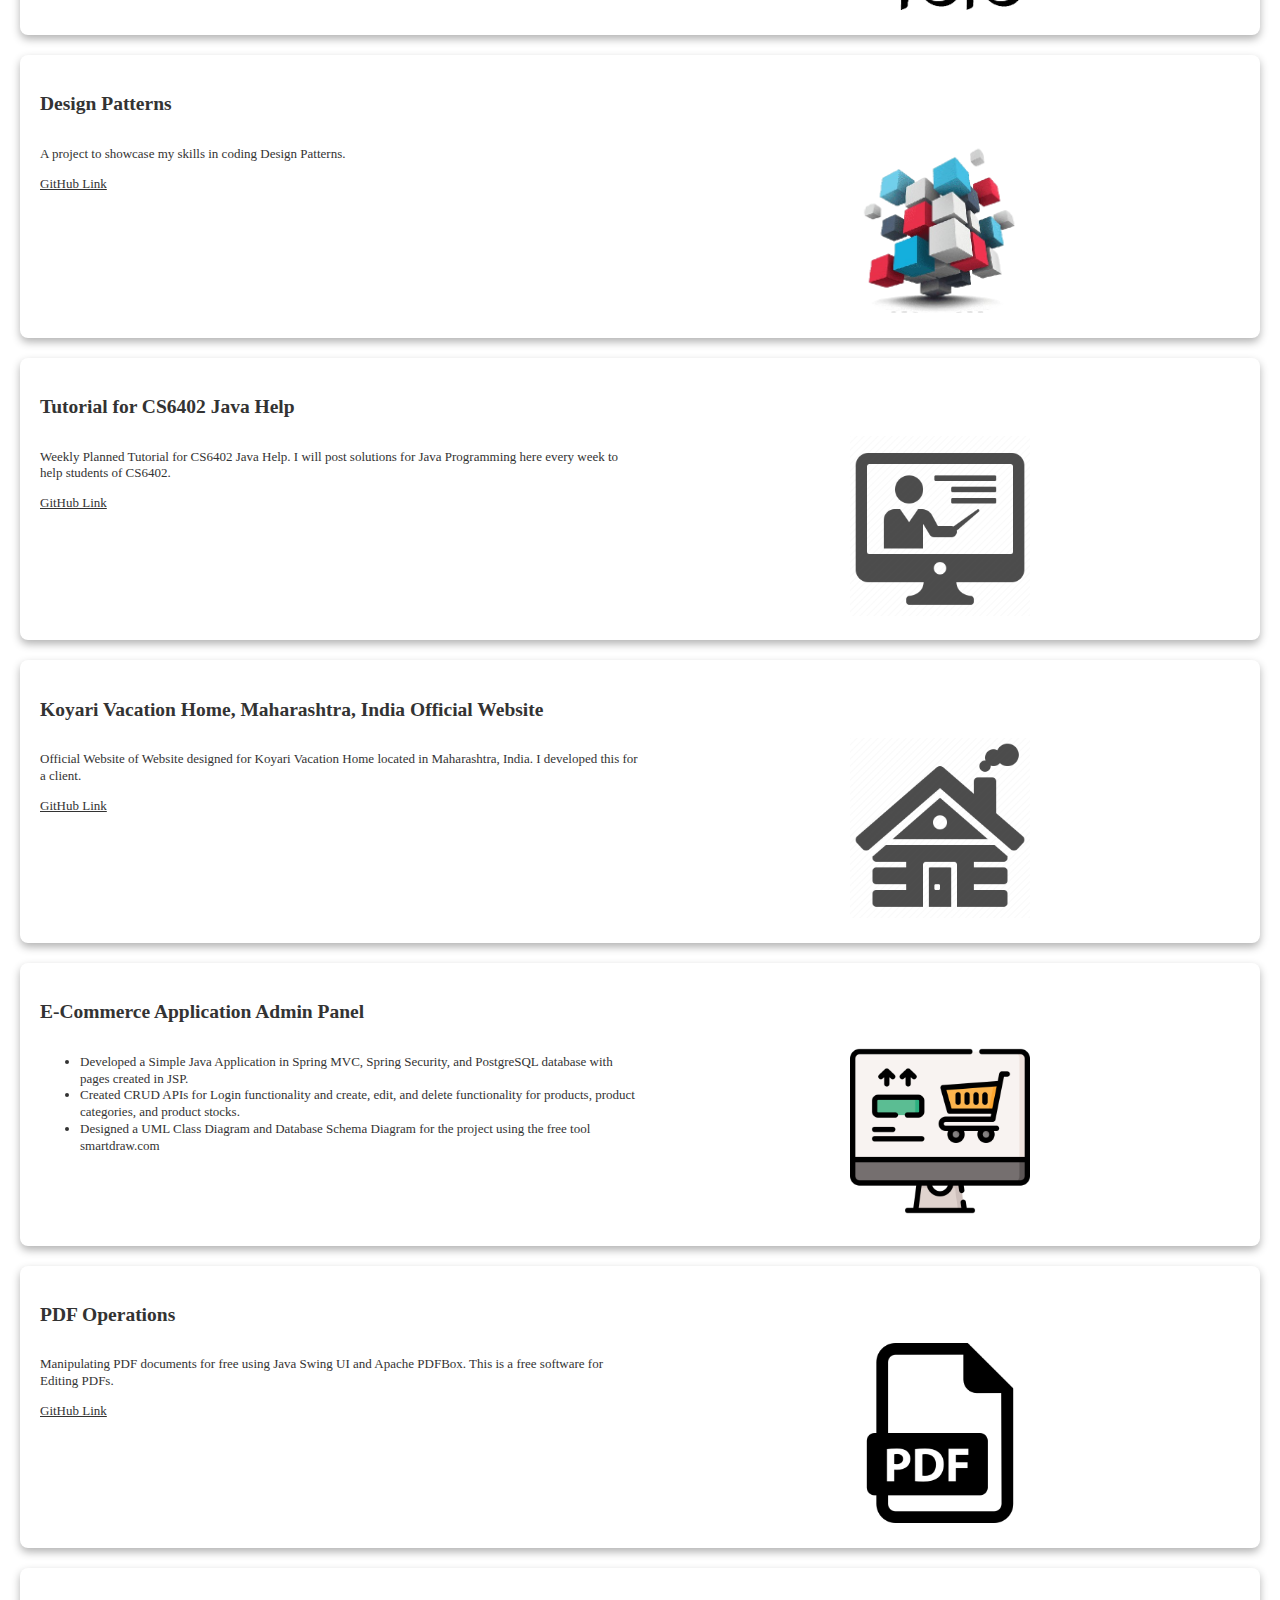
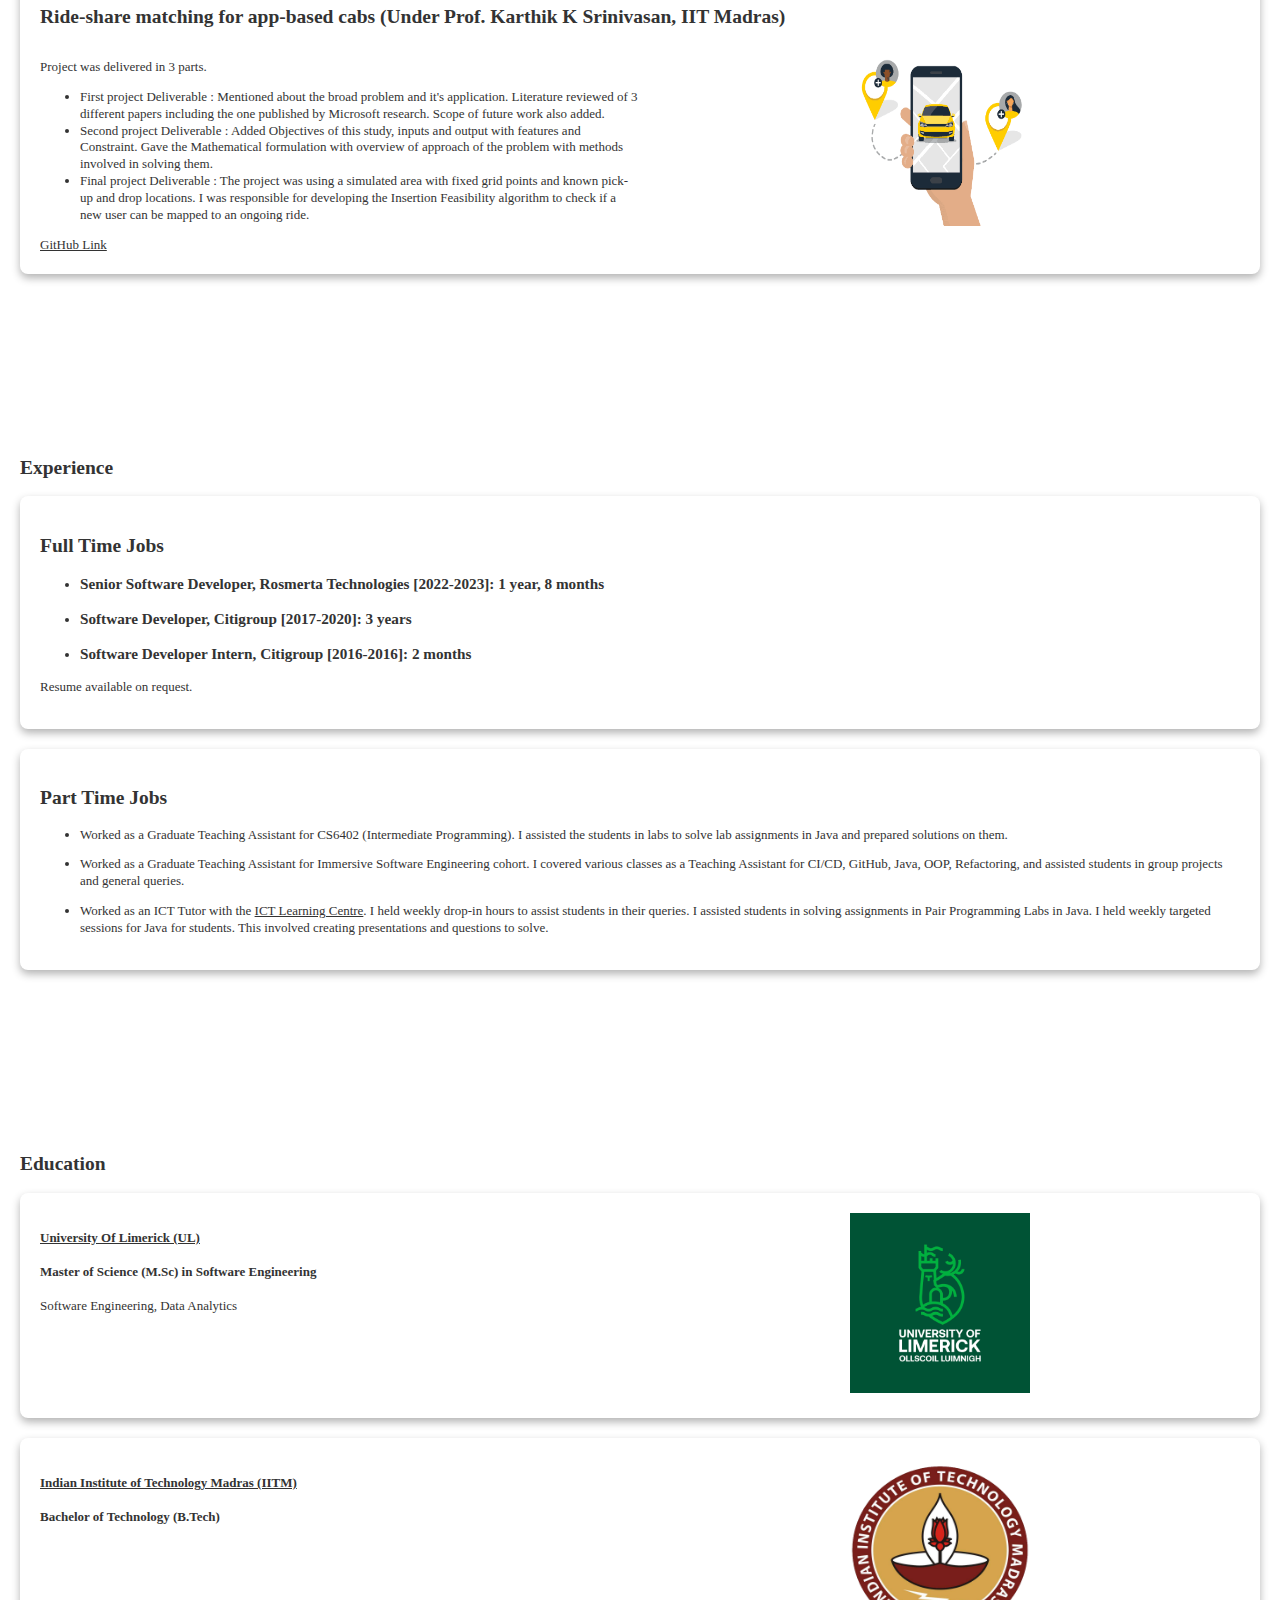
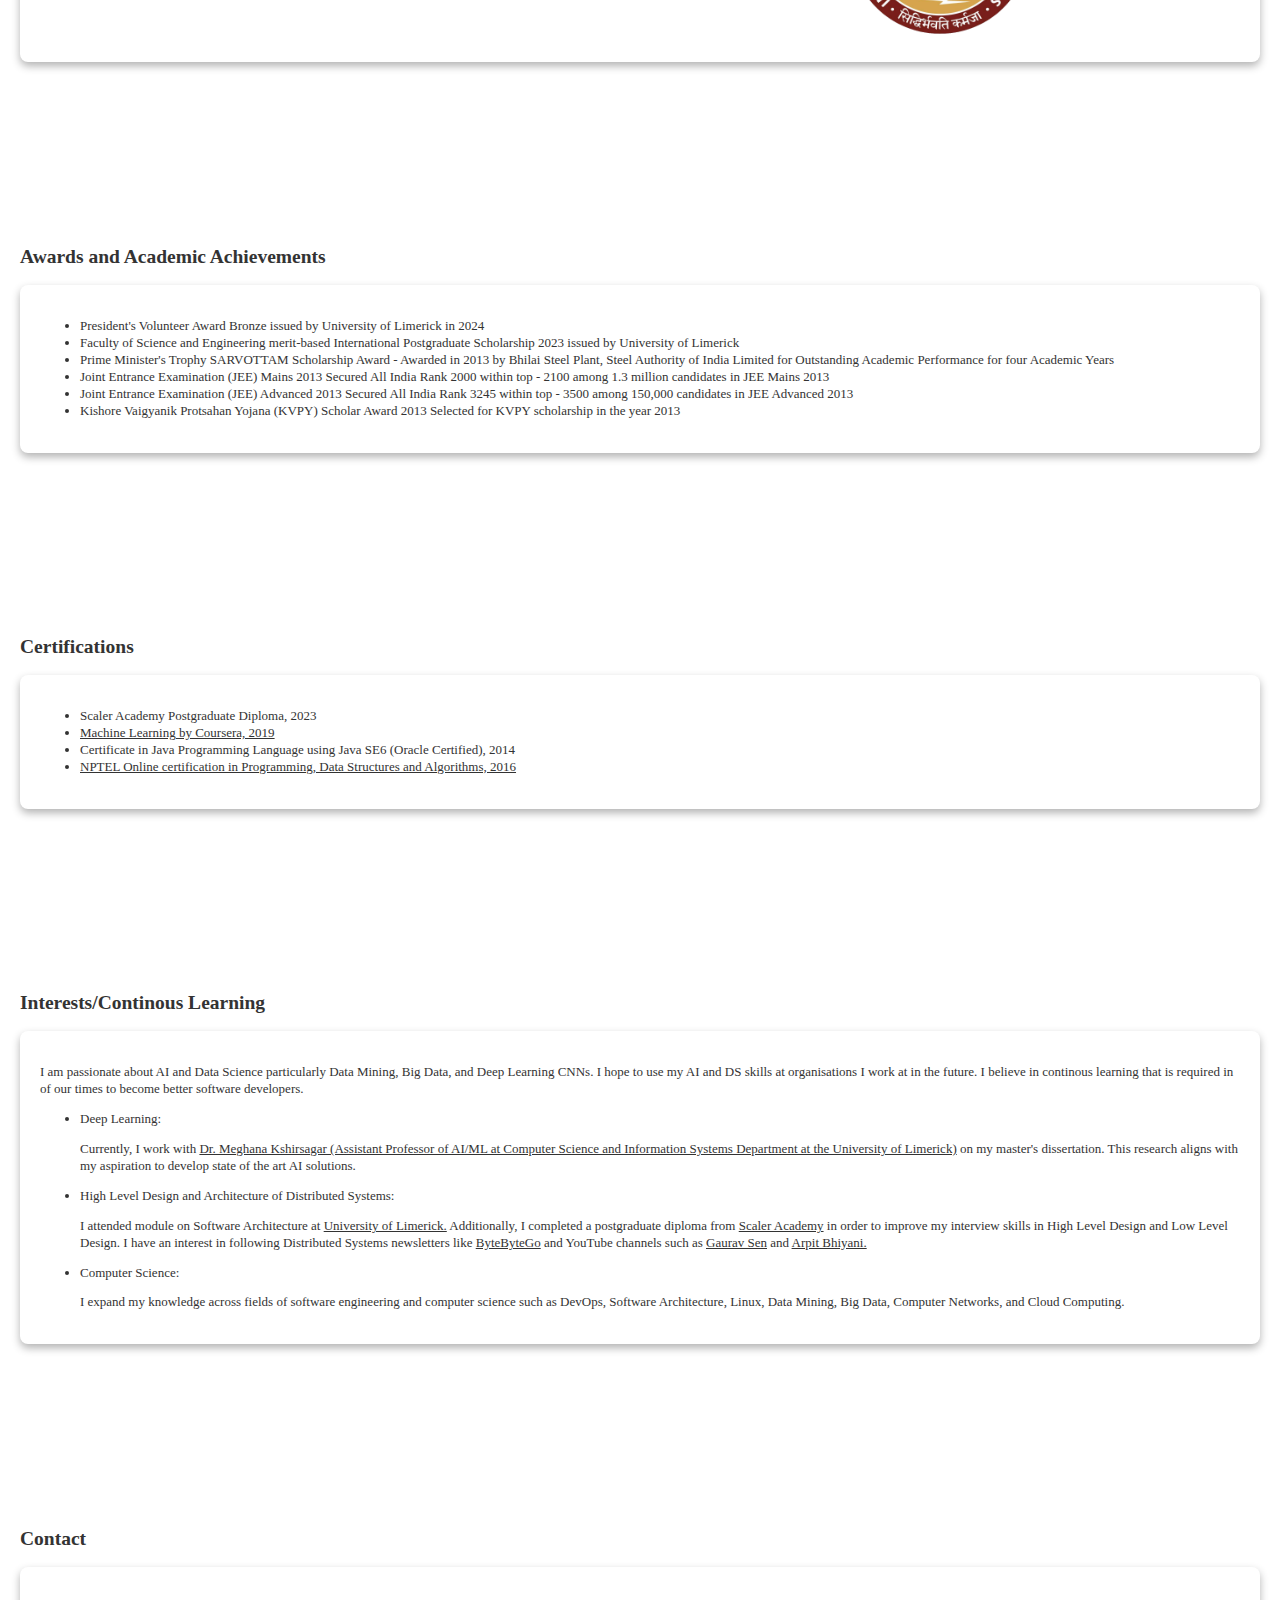
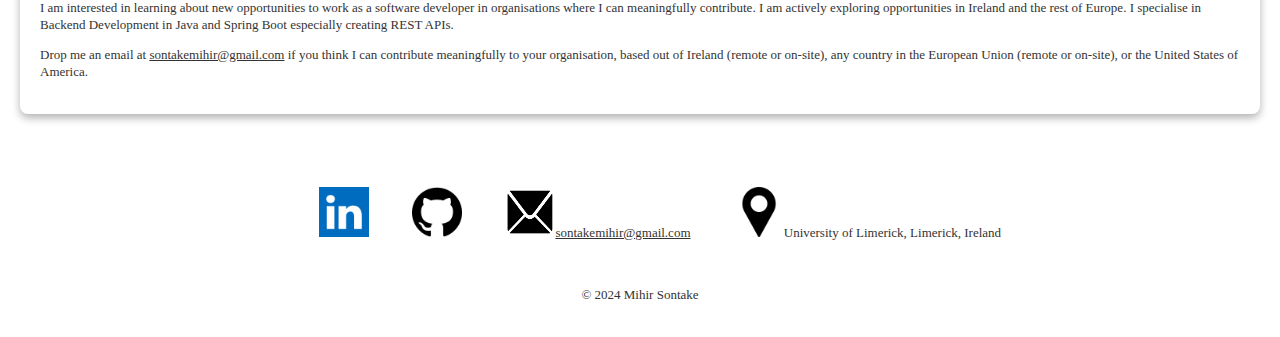
==== commit 7e5c13f0: "add burger menu for responsive layout" ====
--- a/index.html
+++ b/index.html
@@ -10,14 +10,38 @@
 <body>
     <section id="nav">
         <header>
+            <div class="menu-container">
+                <div class="hamburger-menu" onclick="toggleMenu()">
+                    <div class="line"></div>
+                    <div class="line"></div>
+                    <div class="line"></div>
+                </div>
+                <nav id="dropdown-menu" class="dropdown-menu">
+                    <ul>
+                        <li><a href="#home">Home</a></li>
+                        <li><a href="#about">About</a></li>
+                        <li><a href="#skills">Skills</a></li>
+                        <li><a href="#projects">Projects</a></li>
+                        <li><a href="#experience">Experience</a></li>
+                        <li><a href="#education">Education</a></li>
+                        <li><a href="#awards">Academic Achievements</a></li>
+                        <li><a href="#certifications">Certifications</a></li>
+                        <li><a href="#interests">Interests</a></li>
+                        <li><a href="#contact">Contact</a></li>
+                    </ul>
+                </nav>
+            </div>
             <img src="Images/Profile.jpg" alt="Mihir's Profile Picture">
             <ul id="menu">
                 <li><a href="#home">Home</a></li>
                 <li><a href="#about">About</a></li>
+                <li><a href="#skills">Skills</a></li>
                 <li><a href="#projects">Projects</a></li>
-                <li><a href="#resume">Resume</a></li>
+                <li><a href="#experience">Experience</a></li>
                 <li><a href="#education">Education</a></li>
-                <li><a href="#awards">Academic Achievements and Certifications</a></li>
+                <li><a href="#awards">Academic Achievements</a></li>
+                <li><a href="#certifications">Certifications</a></li>
+                <li><a href="#interests">Interests</a></li>
                 <li><a href="#contact">Contact</a></li>
             </ul>
         </header>
@@ -28,7 +52,6 @@
         <section id = "home">
             <h2>Home</h2>
             <div class="project">
-                <h2>Welcome!</h2>
                 <h2>I'm Mihir Sontake.</h2>
                 <p>I'm currently a Student of <b>Masters of Science in Software Engineering and Data Analytics</b> at University of Limerick. I am a <b>Senior Java Developer who has over 4.5 years of experience</b> in developing software for large-scale systems. Currently based in Limerick, Ireland.</p>
                 <p>Organisations I have worked for:</p>
@@ -57,54 +80,6 @@
                 <p>I was drawn to mobile application development because mobile devices are easily accessible and mobile applications have an immense range of practical uses. Therefore, I decided to learn Android application development independently. I developed an interactive map application for the university to manage on-campus events. I collaborated with other talented and passionate students from various Disciplines. To work amongst like-minded people who are from different specialisations yet passionate about software was an enriching experience.</p>   
                 <p>I am pursuing a postgraduate degree in Software Engineering and Data Analytics from the University of Limerick to get me closer to my professional goals and provide me with an opportunity to gain in-depth knowledge and expertise by developing projects in the fields of Software Design, Architecture, Quality and Machine Learning, Data Mining, and Big Data and also improve my Profile to join a Technology firm as a Mid-Senior Level Software Development Professional.</p>             
             </div>
-            <div class="project">
-                <h2>Profile Details</h2>
-                <ul>
-                    <li>
-                        Backend Development
-                        <ul>
-                            <li>
-                                Java, Spring Boot, Rest Api, SQL
-                            </li>
-                            <li>
-                                J2EE, Servlets, JSP
-                            </li>
-                        </ul>
-                    </li>
-                    <li>
-                        Fullstack Development
-                        <ul>
-                            <li>
-                                Javascript
-                            </li>
-                            <li>
-                                Angular
-                            </li>   
-                        </ul>
-                    </li>
-                    <li>
-                        IDEs
-                        <ul>
-                            <li>
-                                STS, Eclipse
-                            </li>
-                            <li>
-                                VSCode
-                            </li>
-                        </ul>
-                    </li>
-                </ul>   
-            </div>
-            
-            <div class="project">
-                <h2>Part Time Jobs</h2>
-                <ul>
-                    <li><p>Worked as a Graduate Teaching Assistant for CS6402 (Intermediate Programming). I assist the faculty in preparing content for labs and help students solve them.</p></li>
-                    <li><p>Worked as a Graduate Teaching Assistant for Immersive Software Engineering cohort. I covered various classes as a TA for CI/CD, GitHub, Java, OOP, Refactoring, and assisted in student group projects.</p></li>
-                    <li><p>Worked as an ICT Tutor associated with the <a href="https://ictlc.ul.ie/">ICT Learning Centre</a> which is part of the <a href="https://www.ul.ie/scieng/schools-and-departments/department-computer-science-and-information-systems">Computer Science and Information System Department (CSIS) at the University of Limerick.</a></p></li>
-                </ul>    
-            </div>
-        
             <div class="project">
                 <h2>Course Work at University of Limerick</h2>
                 <p>I am pursuing a Master of Science in Software Engineering and Data Analytics at University of Limerick. I will be graduating in August 2024. My current QCA (or GPA) is First Class Honours (1.1).</p> 
@@ -129,22 +104,54 @@
                         <li>CS4168 - Data Mining</li>
                         <i>Part of a team that worked on Data Mining project Mining to Extract Insights from a Steel Industry Energy Consumption Dataset.</i>
                     </ul>
-                </div>
-            
-
-            <div class="project">
-                <h2 id = "interests">Interests/Continous Learning</h2>
-                <p>Passionate about staying updated with the latest technologies and believe in continous learning that is required in of our times to stay ahead in our fields and become better software developers. I hope to use my AI and DS skills at organisations I work at in the future.</p>
-                <ul>
-                    <li>Deep Learning: <br>
-                        <p>Currently, I work with <a href="https://bds.ul.ie/members/meghana-kshirsagar.html">Dr. Meghana Kshirsagar (Assistant Professor of AI/ML at Computer Science and Information Systems Department at the University of Limerick)</a> on my master's dissertation. This research aligns with my aspiration to develop state of the art AI solutions.</p></li>
-                    <li>High Level Design and Architecture of Distributed Systems: <br>
-                        <p>I attended module on Software Architecture at <a href="https://ul.ie">University of Limerick.</a> Additionally, I completed a postgraduate diploma from <a href="https://scaler.com">Scaler Academy</a> in order to improve my interview skills in High Level Design and Low Level Design. I have an interest in following Distributed Systems newsletters like <a href="https://bytebytego.com/">ByteByteGo</a> and YouTube channels such as <a href="https://www.youtube.com/channel/UCRPMAqdtSgd0Ipeef7iFsKw">Gaurav Sen</a> and <a href="https://www.youtube.com/c/arpitbhayani">Arpit Bhiyani.</a></p></li>
-                    <li>Computer Science:
-                    <p>I expand my knowledge across fields of software engineering and computer science such as DevOps, Software Architecture, Linux, Data Mining, Big Data, Computer Networks, and Cloud Computing.</p></li>
-                </ul>
-            </div>    
-        </section>
+                </div>    
+        </section>
+
+        <section id="skills">
+            <h2>Skills</h2>
+            <div class="project">
+                <ul>
+                    <li>
+                        Backend Development
+                        <ul>
+                            <li>
+                                Java 8, 11, Spring Boot, Rest API, SQL
+                            </li>
+                            <li>
+                                J2EE, Servlets, JSP
+                            </li>
+                            <li>
+                                Microservices
+                            </li>
+                        </ul>
+                    </li>
+                    <li>
+                        Fullstack Development
+                        <ul>
+                            <li>
+                                Javascript
+                            </li>
+                            <li>
+                                Angular
+                            </li>   
+                        </ul>
+                    </li>
+                    <li>
+                        IDEs
+                        <ul>
+                            <li>
+                                STS, Eclipse
+                            </li>
+                            <li>
+                                VSCode
+                            </li>
+                        </ul>
+                    </li>
+                </ul>   
+            </div>
+
+        </section>
+
 
         <section id="projects">
             <h2>Projects</h2>
@@ -178,8 +185,7 @@
                 <h2>Big Data Approach for Credit Card Fraud Detection</h2>
                 <div class = "project_two_columns">
                     <div class = "project_description">
-                        <p>Course Project for CS6502 - Applied Big Data and Visualization. Credit card fraud is a pervasive issue, escalating in frequency over recent years. Our project endeavours to combat this menace by harnessing the power of big data analytics and machine learning. By scrutinizing transactional data and employing advanced algorithms, we aim to unearth patterns and anomalies indicative of fraudulent activity in real time. Through this initiative, we aspire to fortify the security of financial transactions and curtail the proliferation of fraudulent practices. The output from our Project would be predicting whether a transaction is fraudulent or not fraudulent, based on the historical data which is used to train the machine learning models.</p>
-                        <p>We utilized PySpark within Jupyter Notebooks. By harnessing the power of in-memory processing, distributed computing, fault tolerance, and advanced analytics, we aimed to enhance the accuracy and efficiency of fraud detection. Our project’s goal is to safeguard financial institutions and consumers against malicious activities.</p>
+                        <p>Course Project for CS6502 - Applied Big Data and Visualization. Credit card fraud is a pervasive issue, escalating in frequency over recent years. Our project endeavours to combat this menace by harnessing the power of big data analytics and machine learning. By scrutinizing transactional data and employing advanced algorithms, we aim to unearth patterns and anomalies indicative of fraudulent activity in real time. Through this initiative, we aspire to fortify the security of financial transactions and curtail the proliferation of fraudulent practices. The output from our Project would be predicting whether a transaction is fraudulent or not fraudulent, based on the historical data which is used to train the machine learning models. We utilized PySpark within Jupyter Notebooks. By harnessing the power of in-memory processing, distributed computing, fault tolerance, and advanced analytics, we aimed to enhance the accuracy and efficiency of fraud detection. Our project’s goal is to safeguard financial institutions and consumers against malicious activities.</p>
                         <a href="https://github.com/mihson95/BigDataCreditCardFraudDetection">GitHub Link</a>
                     </div>
                     <div class = "project_logo">
@@ -331,15 +337,28 @@
             </div>
         </section>
 
-        <section id = "resume">
-            <h2>Resume</h2>
-            <div class="project">
-                <h3>Senior Software Developer, Rosmerta Technologies [2022-2023]: 1 year, 8 months</h3>
-                <h3>Software Developer, Citigroup [2017-2020]: 3 years</h3>
-                <h3>Software Developer Intern, Citigroup [2016-2016]: 2 months</h3>
+        <section id = "experience">
+            <h2>Experience</h2>
+            <div class="project">
+                <h2>Full Time Jobs</h2>
+                <ul>
+                    <li><h3>Senior Software Developer, Rosmerta Technologies [2022-2023]: 1 year, 8 months</h3></li>
+                    <li><h3>Software Developer, Citigroup [2017-2020]: 3 years</h3></li>
+                    <li><h3>Software Developer Intern, Citigroup [2016-2016]: 2 months</h3></li>
+                </ul>
                 <p>Resume available on request.</p>
             </div>
-        </section>
+            <div class="project">
+                <h2>Part Time Jobs</h2>
+                <ul>
+                    <li><p>Worked as a Graduate Teaching Assistant for CS6402 (Intermediate Programming). I assisted the students in labs to solve lab assignments in Java and prepared solutions on them.</p></li>
+                    <li><p>Worked as a Graduate Teaching Assistant for Immersive Software Engineering cohort. I covered various classes as a Teaching Assistant for CI/CD, GitHub, Java, OOP, Refactoring, and assisted students in group projects and general queries.</p></li>
+                    <li><p>Worked as an ICT Tutor with the <a href="https://ictlc.ul.ie/">ICT Learning Centre</a>. I held weekly drop-in hours to assist students in their queries. I assisted students in solving assignments in Pair Programming Labs in Java. I held weekly targeted sessions for Java for students. This involved creating presentations and questions to solve. </li>
+                </ul>    
+            </div>
+        </section>
+
+
         <section id = "education">
             <h2>Education</h2>
             <div class="project">
@@ -367,9 +386,8 @@
             </div>
         </section>
         <section id = "awards">
-            <h2>Academic Achievements and Certifications</h2>
-            <div class="project">
-                <h2>Awards and Academic Achievements</h2>
+            <h2>Awards and Academic Achievements</h2>
+            <div class="project">
                 <ul>
                     <li>President's Volunteer Award Bronze issued by University of Limerick in 2024</li>
                     <li>Faculty of Science and Engineering merit-based International Postgraduate Scholarship 2023 issued by University of Limerick</li>
@@ -380,8 +398,11 @@
                 </ul>
             </div>
     
-            <div class="project">
-                <h2>Certifications</h2>
+            
+        </section>
+        <section id = "certifications">
+            <h2>Certifications</h2>
+            <div class="project">
                 <ul>
                     <li>Scaler Academy Postgraduate Diploma, 2023</li>
                     <li><a href = "https://www.coursera.org/account/accomplishments/verify/482TYT5XH3GD">Machine Learning by Coursera, 2019</a></li>
@@ -390,6 +411,23 @@
                 </ul>
             </div>
         </section>
+
+
+        <section id="interests">
+            <h2>Interests/Continous Learning</h2>
+            <div class="project">
+                <p>I am passionate about AI and Data Science particularly Data Mining, Big Data, and Deep Learning CNNs. I hope to use my AI and DS skills at organisations I work at in the future. I believe in continous learning that is required in of our times to become better software developers.</p>
+                <ul>
+                    <li>Deep Learning:<br>
+                        <p>Currently, I work with <a href="https://bds.ul.ie/members/meghana-kshirsagar.html">Dr. Meghana Kshirsagar (Assistant Professor of AI/ML at Computer Science and Information Systems Department at the University of Limerick)</a> on my master's dissertation. This research aligns with my aspiration to develop state of the art AI solutions.</p></li>
+                    <li>High Level Design and Architecture of Distributed Systems:
+                        <p>I attended module on Software Architecture at <a href="https://ul.ie">University of Limerick.</a> Additionally, I completed a postgraduate diploma from <a href="https://scaler.com">Scaler Academy</a> in order to improve my interview skills in High Level Design and Low Level Design. I have an interest in following Distributed Systems newsletters like <a href="https://bytebytego.com/">ByteByteGo</a> and YouTube channels such as <a href="https://www.youtube.com/channel/UCRPMAqdtSgd0Ipeef7iFsKw">Gaurav Sen</a> and <a href="https://www.youtube.com/c/arpitbhayani">Arpit Bhiyani.</a></p></li>
+                    <li>Computer Science:
+                    <p>I expand my knowledge across fields of software engineering and computer science such as DevOps, Software Architecture, Linux, Data Mining, Big Data, Computer Networks, and Cloud Computing.</p></li>
+                </ul>
+            </div>
+        </section>
+
         <section id = "contact">
             <h2>Contact</h2>
             <div class="project">
@@ -411,5 +449,11 @@
         </div>
         <p>&copy; 2024 Mihir Sontake</p>
     </footer>
+    <script>
+        function toggleMenu() {
+            var menu = document.getElementById("dropdown-menu");
+            menu.classList.toggle("show");
+        }
+    </script>
 </body>
 </html>
--- a/Stylesheets/styles.css
+++ b/Stylesheets/styles.css
@@ -11,12 +11,13 @@
     color: #333333;
     margin: 0;
     padding: 0;
+    font-size: small;
 }
 main {
     margin: 20px;
 }
 section {
-    padding-top: 140px;
+    padding-top: 145px;
 }
 header {
     background-color: #fff;
@@ -25,7 +26,7 @@
     padding-bottom: 10px;
     width: 100%;
     display: flex;
-    justify-content: start;
+    justify-content: center;
     text-align: center;
     position: fixed;
     z-index: 999;
@@ -41,7 +42,7 @@
     border-radius: 50%; /* Makes the container circular */
     overflow: hidden; /* Hides overflow content */
     border: 4px solid #333333; /* Adds a thick red border */
-    margin-left: 30px;
+    margin-left: 0;
 }
 
 
@@ -56,11 +57,105 @@
 #menu li a {
     color: #333333;
     text-decoration: none;
-    font-size: 15px;
+    font-size: small;
 }
 
 #menu li a:hover {
     text-decoration: underline;
+}
+
+/* Hamburger Menu Styles */
+.menu-container {
+    display: flex;
+    align-items: center;
+    position: absolute;
+    top: 10px;
+    left: 20px;
+}
+
+.hamburger-menu {
+    display: flex;
+    flex-direction: column;
+    cursor: pointer;
+}
+
+.hamburger-menu .line {
+    width: 30px;
+    height: 3px;
+    background-color: #333333;
+    margin: 4px 0;
+}
+
+.menu-container:hover .dropdown-menu {
+    display: flex;
+}
+
+.dropdown-menu {
+    display: none;
+    flex-direction: column;
+    background-color: #fff;
+    position: absolute;
+    top: 50px;
+    left: 20px;
+    width: 200px;
+    box-shadow: 0 8px 16px rgba(0, 0, 0, 0.2);
+    z-index: 1;
+}
+
+.dropdown-menu ul {
+    list-style: none;
+    padding: 0;
+    margin: 0;
+}
+
+.dropdown-menu li {
+    border-bottom: 1px solid #ddd;
+}
+
+.dropdown-menu li:last-child {
+    border-bottom: none;
+}
+
+.dropdown-menu a {
+    color: #333333;
+    padding: 12px 16px;
+    text-decoration: none;
+    display: block;
+}
+
+.dropdown-menu a:hover {
+    background-color: #f0f0f0;
+}
+
+/* Media Queries */
+
+@media (max-width: 940px) {
+    #menu {
+        display: none; /* Hide full menu on smaller screens */
+    }
+
+    .menu-container {
+        display: flex; /* Show hamburger menu on smaller screens */
+    }
+
+    header img {
+        margin-left: 0;
+    }
+}
+
+
+@media (min-width: 940px) {
+    .hamburger-menu {
+        display: none; /* Hide hamburger menu on larger screens */
+    }
+
+    #menu {
+        display: flex; /* Show full menu on larger screens */
+    }
+
+    .dropdown-menu {
+        display: none; /* Hide dropdown menu on larger screens */
+    }
 }
 
 
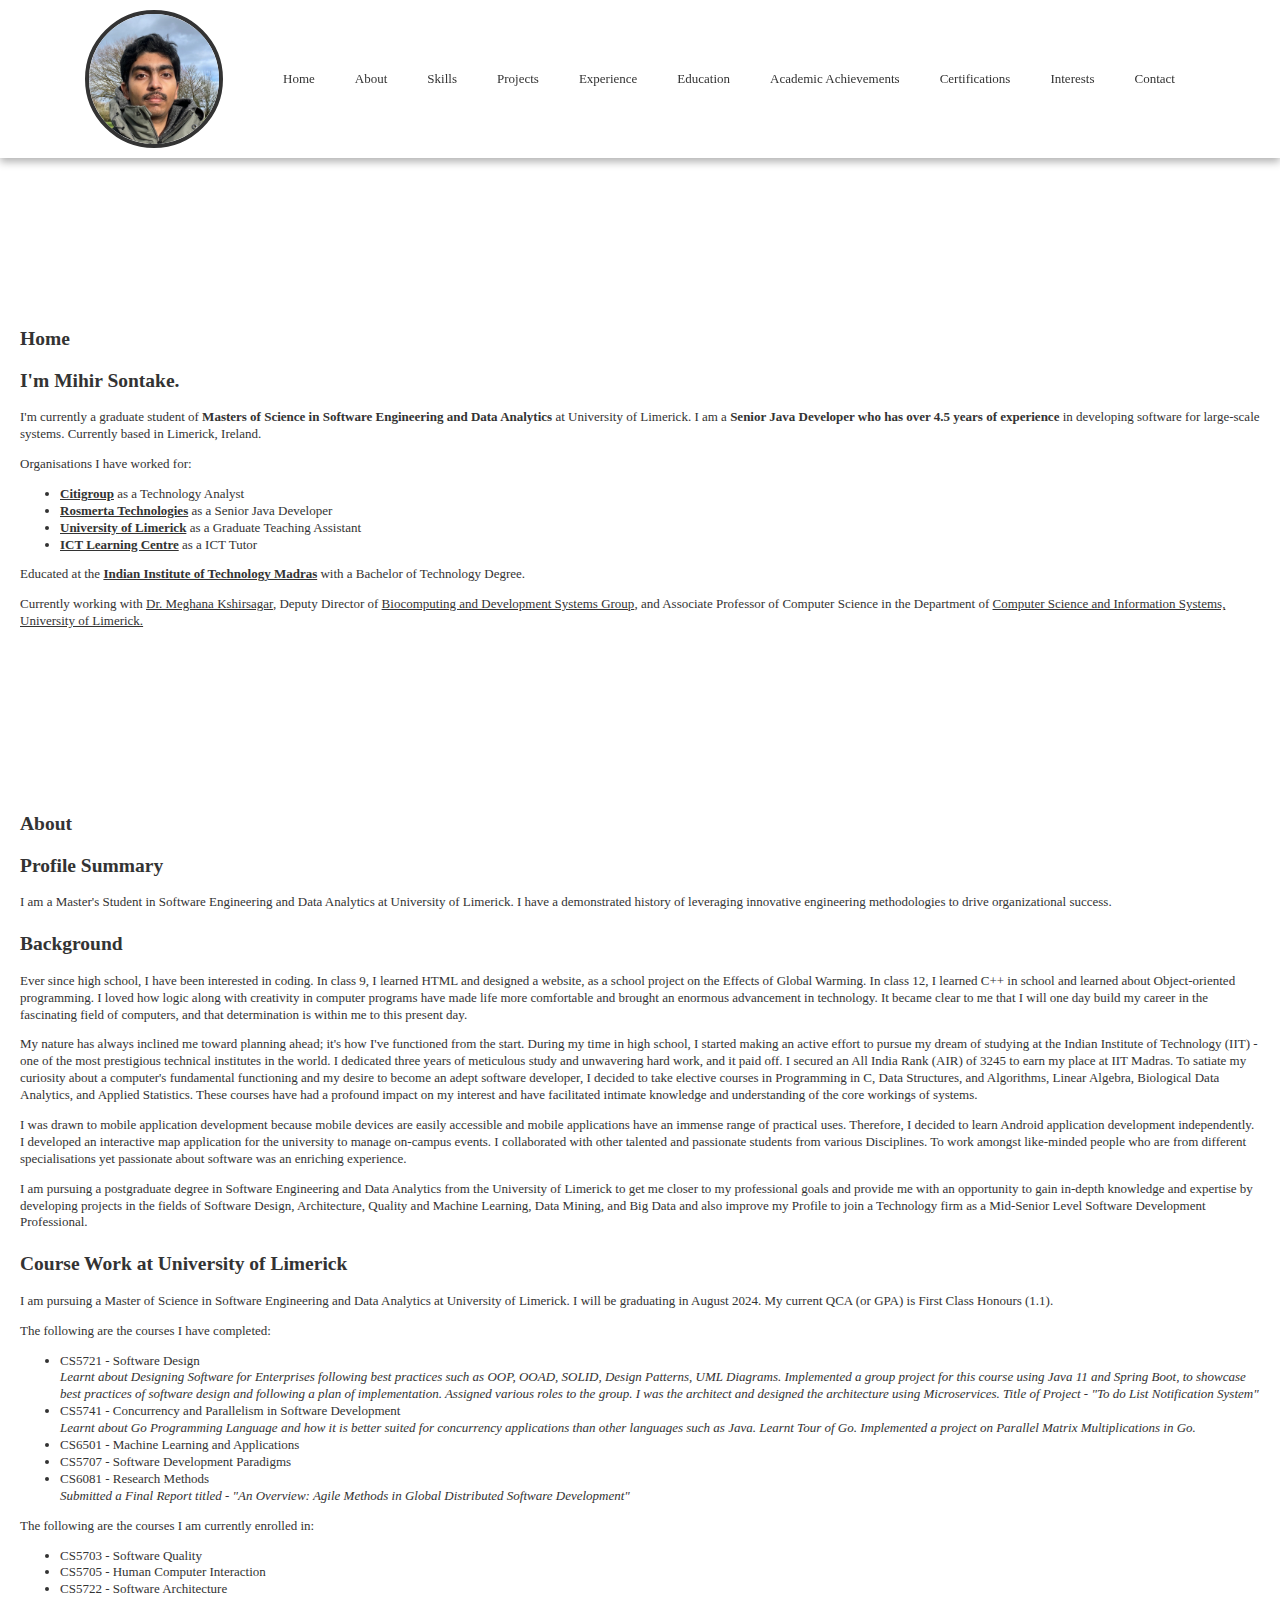
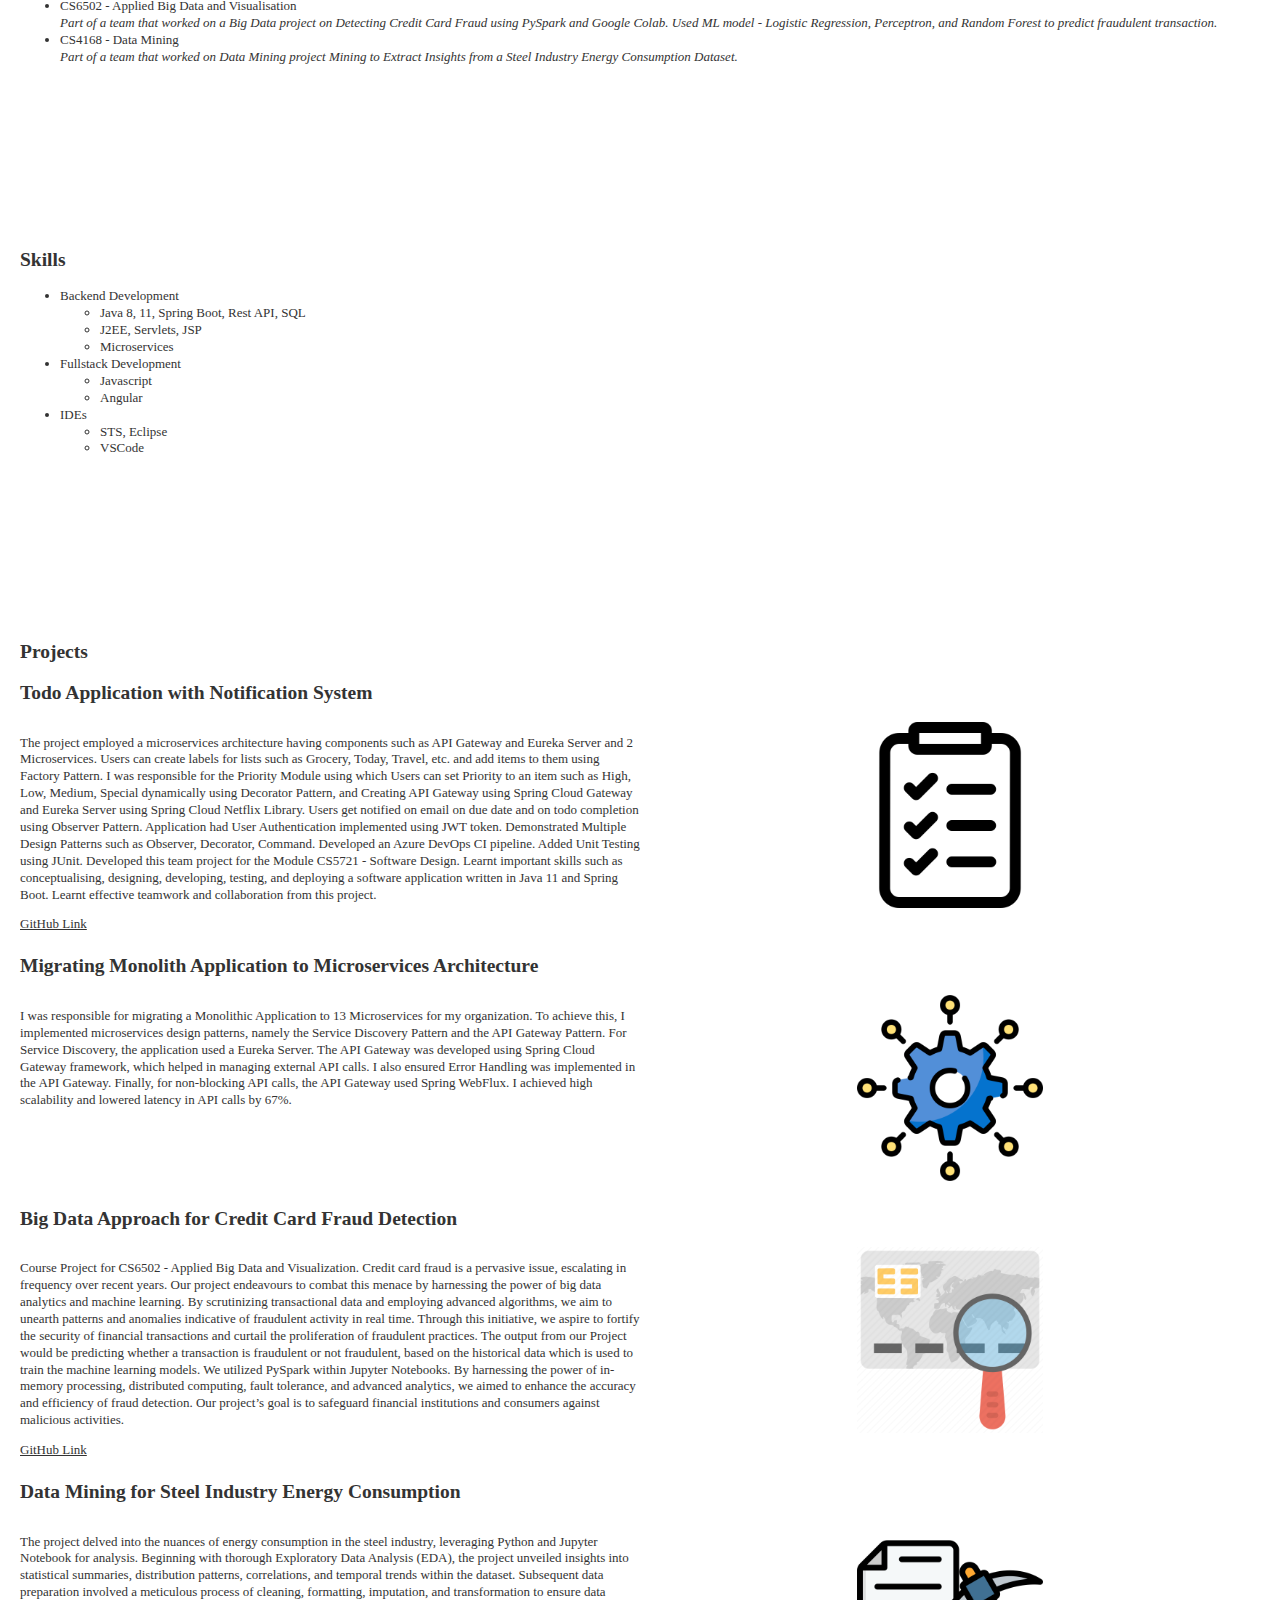
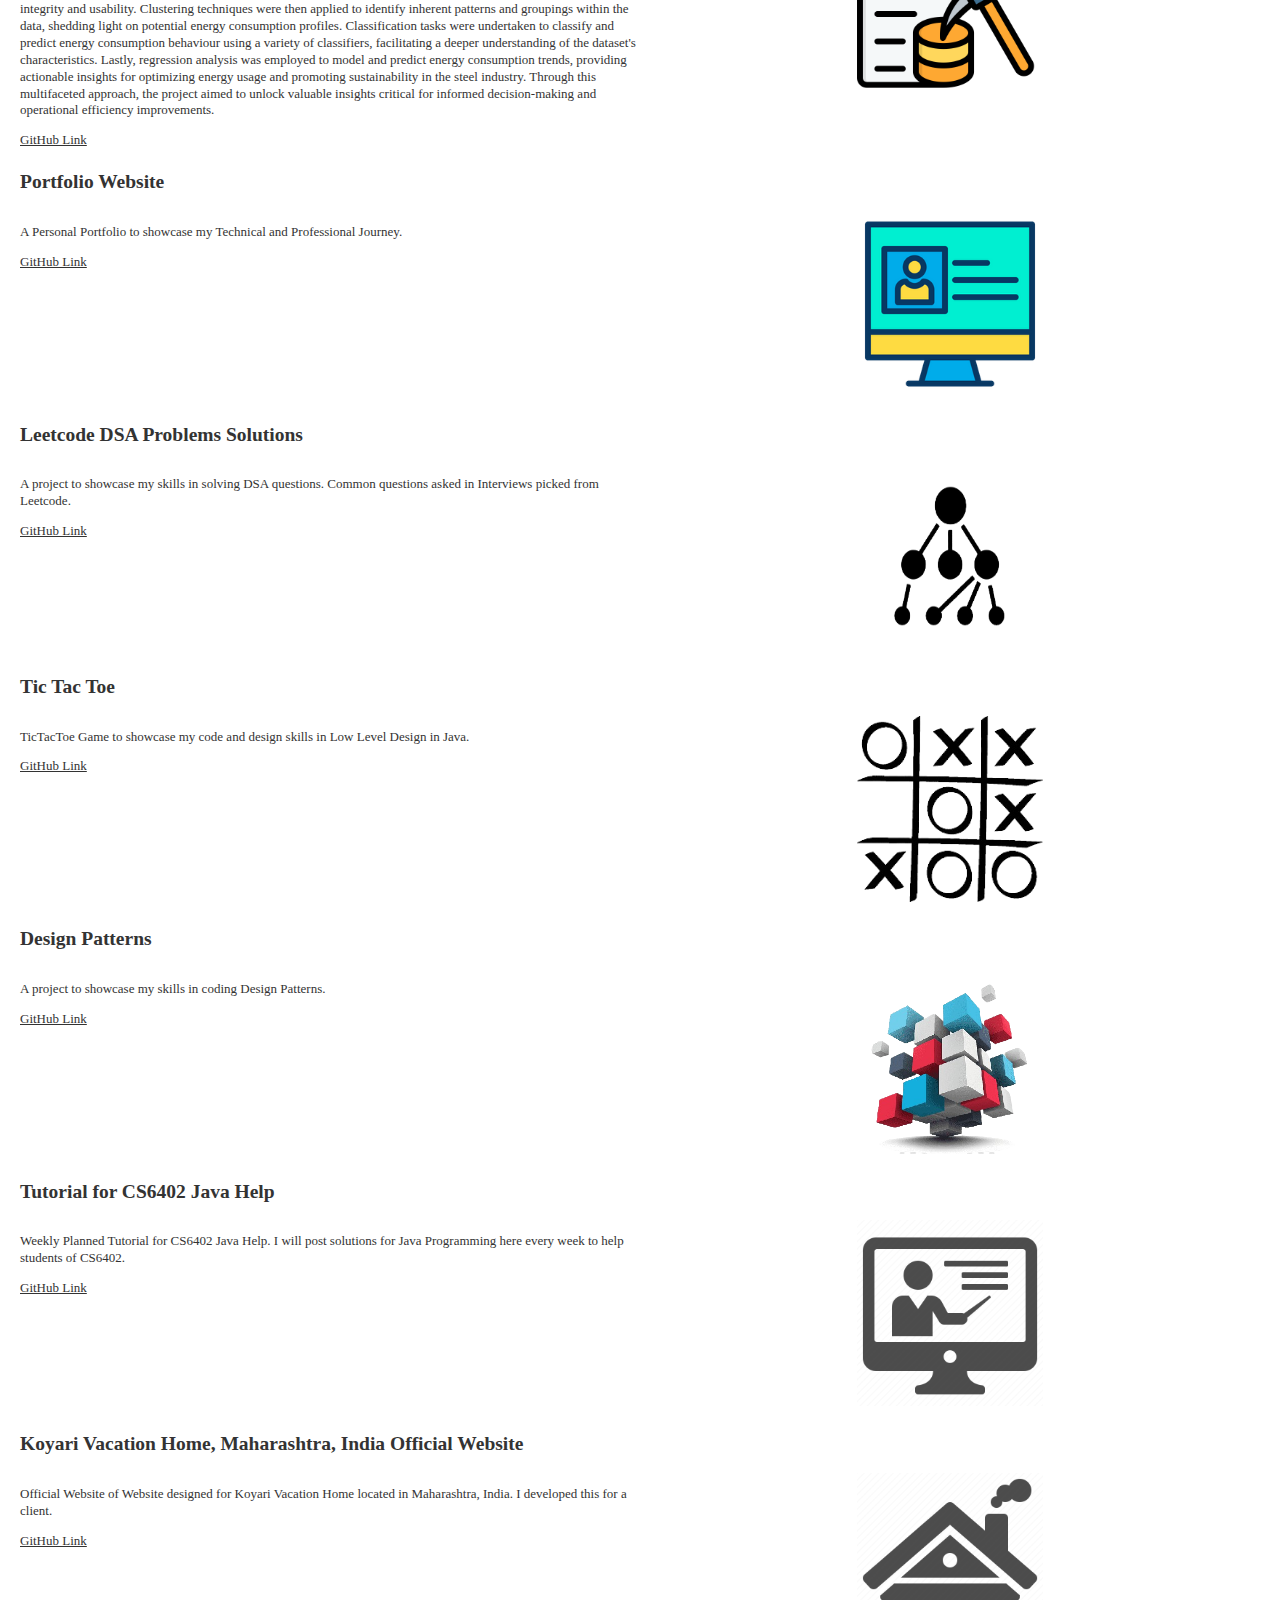
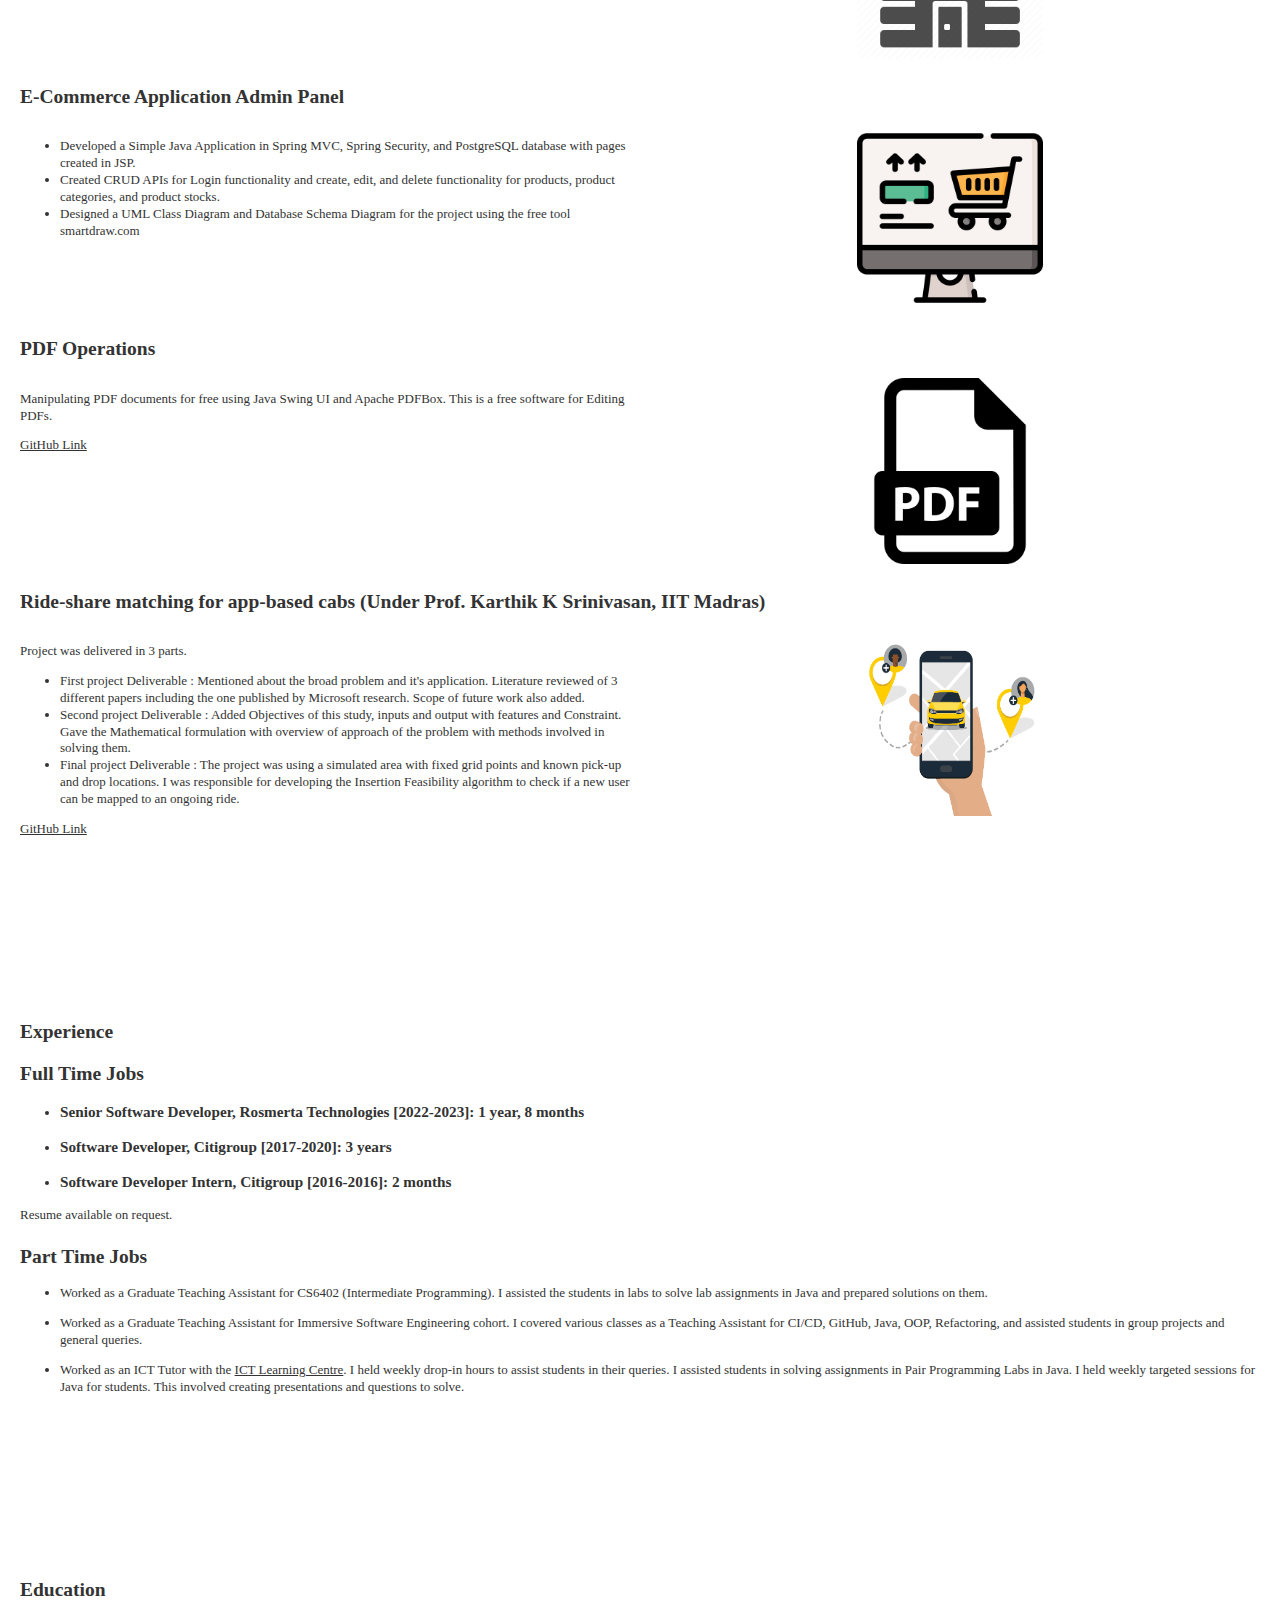
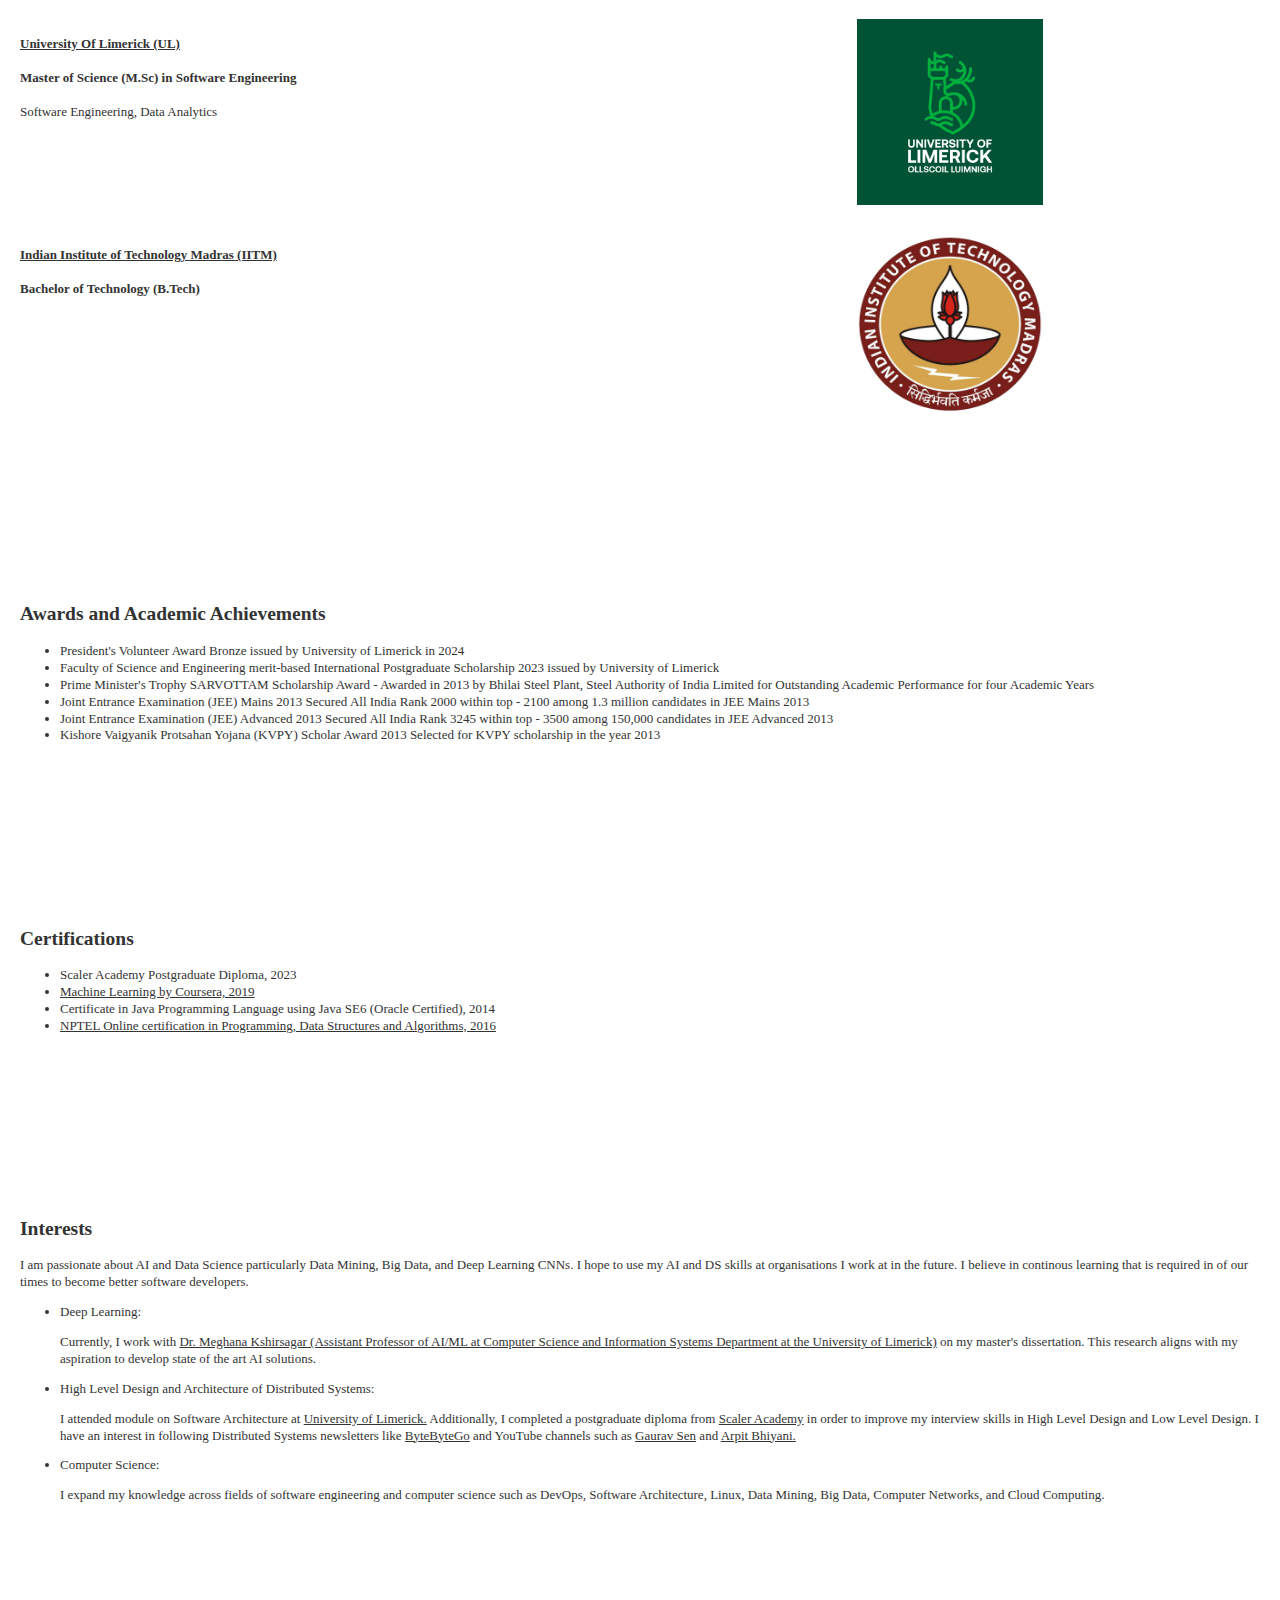
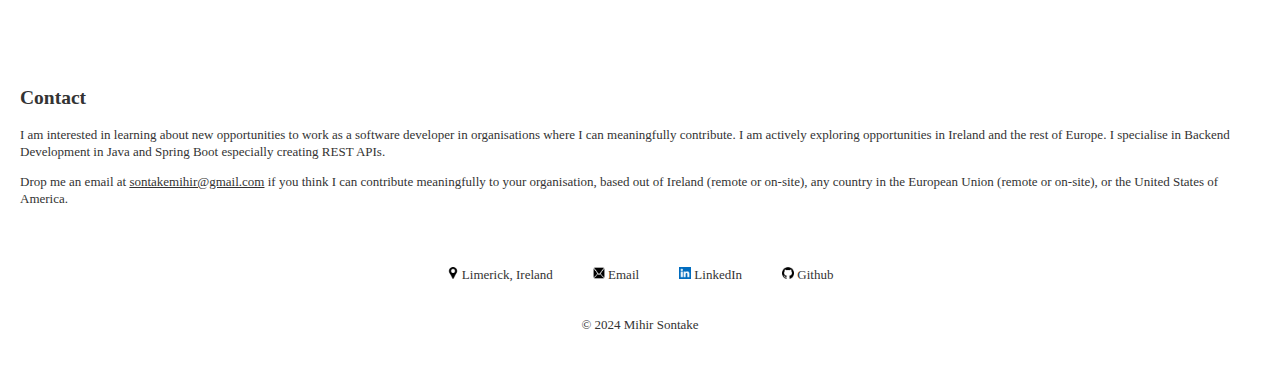
==== commit 9a2f19a3: "improve social contact icons. change layout." ====
--- a/index.html
+++ b/index.html
@@ -53,7 +53,7 @@
             <h2>Home</h2>
             <div class="project">
                 <h2>I'm Mihir Sontake.</h2>
-                <p>I'm currently a Student of <b>Masters of Science in Software Engineering and Data Analytics</b> at University of Limerick. I am a <b>Senior Java Developer who has over 4.5 years of experience</b> in developing software for large-scale systems. Currently based in Limerick, Ireland.</p>
+                <p>I'm currently a graduate student of <b>Masters of Science in Software Engineering and Data Analytics</b> at University of Limerick. I am a <b>Senior Java Developer who has over 4.5 years of experience</b> in developing software for large-scale systems. Currently based in Limerick, Ireland.</p>
                 <p>Organisations I have worked for:</p>
                 <ul>
                     <li><b><a href="https://www.citigroup.com/global">Citigroup</a></b> as a Technology Analyst</li>
@@ -414,7 +414,7 @@
 
 
         <section id="interests">
-            <h2>Interests/Continous Learning</h2>
+            <h2>Interests</h2>
             <div class="project">
                 <p>I am passionate about AI and Data Science particularly Data Mining, Big Data, and Deep Learning CNNs. I hope to use my AI and DS skills at organisations I work at in the future. I believe in continous learning that is required in of our times to become better software developers.</p>
                 <ul>
@@ -441,10 +441,12 @@
     <footer>
         <div class = "footer-style">
                 <ul id="footer-menu">
-                    <li><a href="https://www.linkedin.com/in/mihir-sontake/" target="_blank"><img src="Images/lin.png" alt = "LinkedIn"></a></li>
-                    <li><a href="https://github.com/mihson95/" target="_blank"><img src="Images/git.png" alt="GitHub"></a></li>
-                    <li><a href="mailto:sontakemihir@gmail.com"><img src="Images/email.png" alt="Email">sontakemihir@gmail.com</a></li>
-                    <li><img src="Images/pin.png" alt="Address">University of Limerick, Limerick, Ireland</li>
+                    <li><img src="Images/pin.png">&nbsp;Limerick, Ireland</li>
+                    <li><img src="Images/email.png" alt="Email">&nbsp;<a href="mailto:sontakemihir@gmail.com">Email</a></li>
+                    <li><img src="Images/lin.png">&nbsp;<a href="https://www.linkedin.com/in/mihir-sontake/" target="_blank">LinkedIn</a></li>
+                    <li><img src="Images/git.png" alt="GitHub">&nbsp;<a href="https://github.com/mihson95/" target="_blank">Github</a></li>
+                    
+                    
                 </ul>
         </div>
         <p>&copy; 2024 Mihir Sontake</p>
--- a/Stylesheets/styles.css
+++ b/Stylesheets/styles.css
@@ -98,6 +98,8 @@
     top: 50px;
     left: 20px;
     width: 200px;
+    max-height: 300px; /* Box Model */
+    overflow-y: auto; /* Visual Effects */
     box-shadow: 0 8px 16px rgba(0, 0, 0, 0.2);
     z-index: 1;
 }
@@ -159,12 +161,12 @@
 }
 
 
+/* Footer Styles */
 footer {
     background-color: #fff;
     color: #333333;
     padding: 20px;
     text-align: center;
-    
 }
 
 .footer-style {
@@ -175,27 +177,36 @@
     width: 100%;
 }
 
+#footer-menu {
+    display: flex;
+    flex-wrap: wrap;
+    justify-content: center; /* Center the footer menu items */
+    padding: 0;
+    margin: 0;
+}
+
 #footer-menu li {
     list-style: none;
     display: inline-block;
     margin: 20px;
 }
 
-
 .footer-style img {
-    width: 50px;
-    height: 50px;
+    width: 12px;
+    height: 12px;
 }
 
 footer a {
     color: #333333;
+    text-decoration: none;
 }
 
 footer a:hover {
     color: #333333;
-}
-
-/* Footer Styles */
+    text-decoration: underline;
+    
+}
+
 .contact_two_columns {
     display: flex;
     flex-direction: row;
@@ -248,11 +259,7 @@
 /* Hover Effects */
 .project {
     background-color: #fff;
-    border-radius: 8px;
-    padding: 20px;
     margin-bottom: 20px;
-    box-shadow: 0 4px 8px rgba(0, 0, 0, 0.3);
-    transition: all 0.3s ease;
 }
 
 .project a {
@@ -261,12 +268,6 @@
 
 .project a:hover {
     color: #333333;
-}
-
-
-.project:hover {
-    transform: scale(1.02);
-    box-shadow: 0 4px 8px rgba(0, 0, 0, 0.3);
 }
 
   /*Education Styles*/
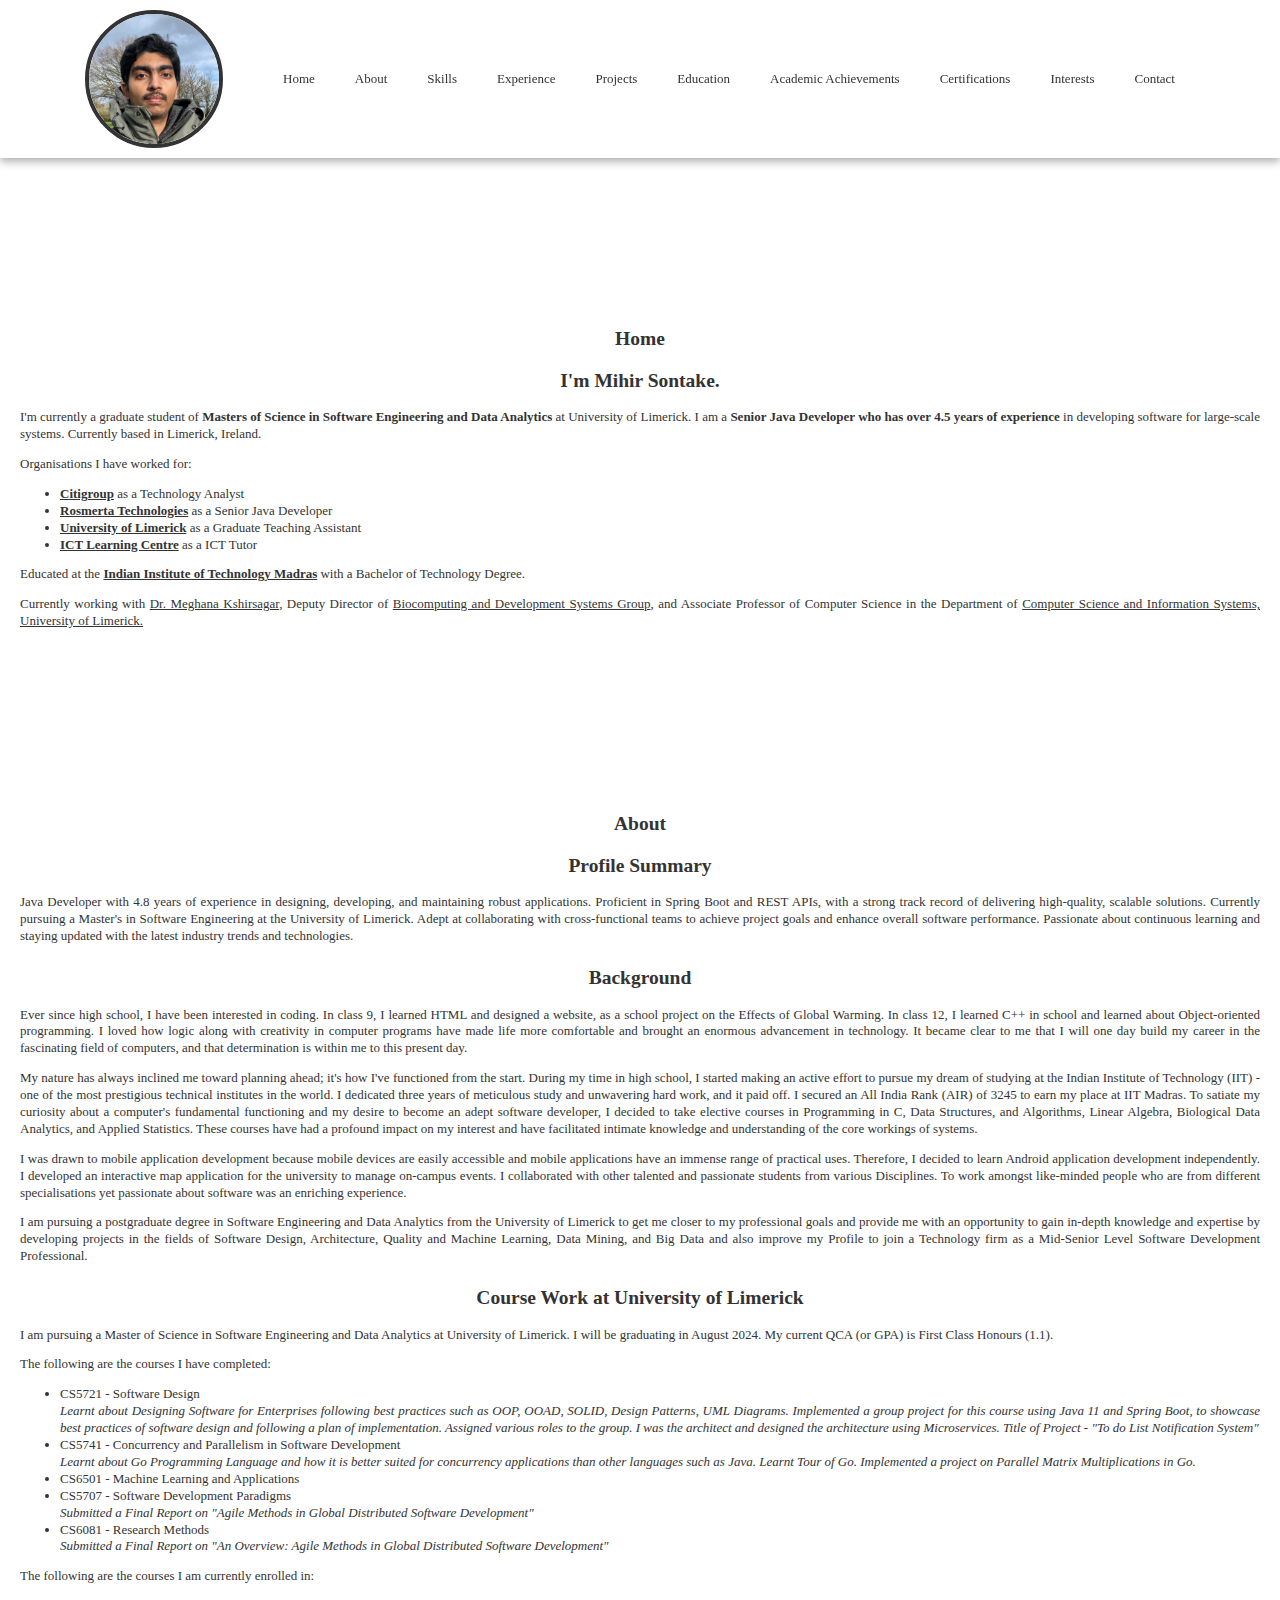
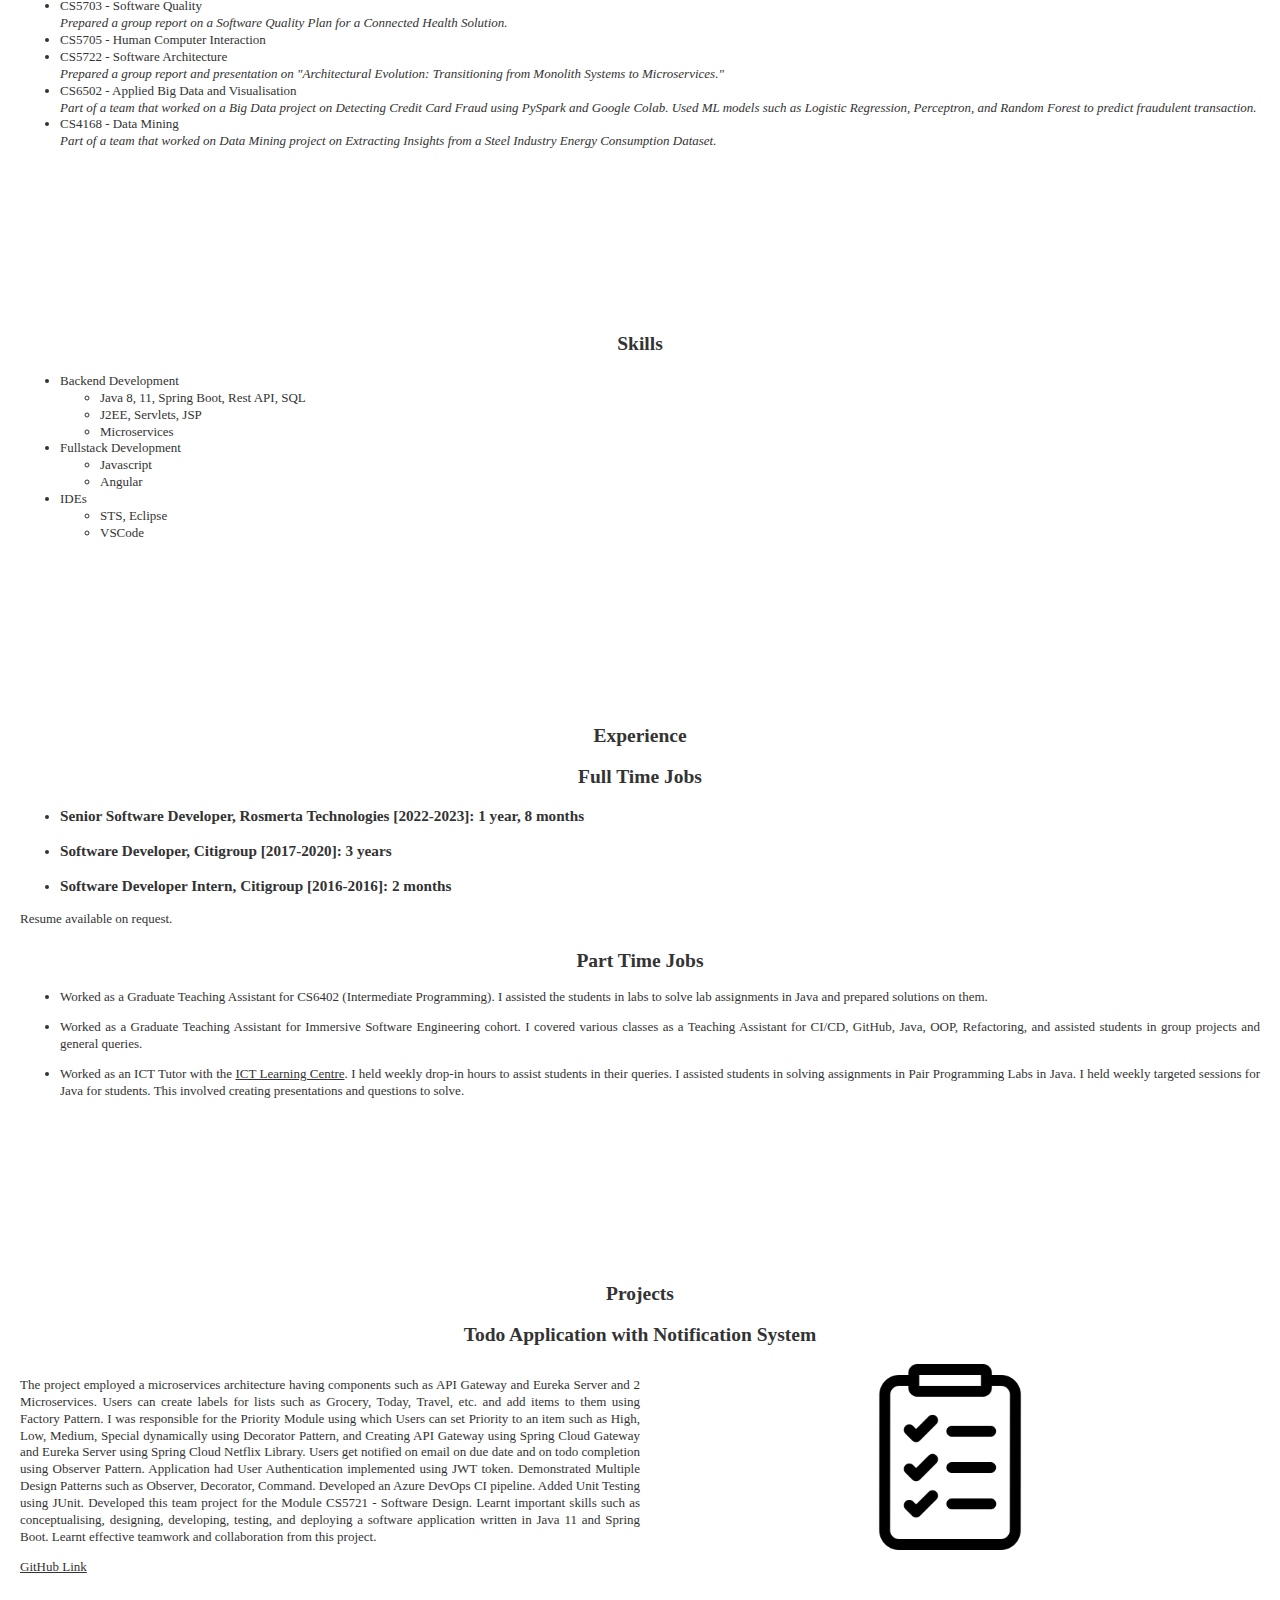
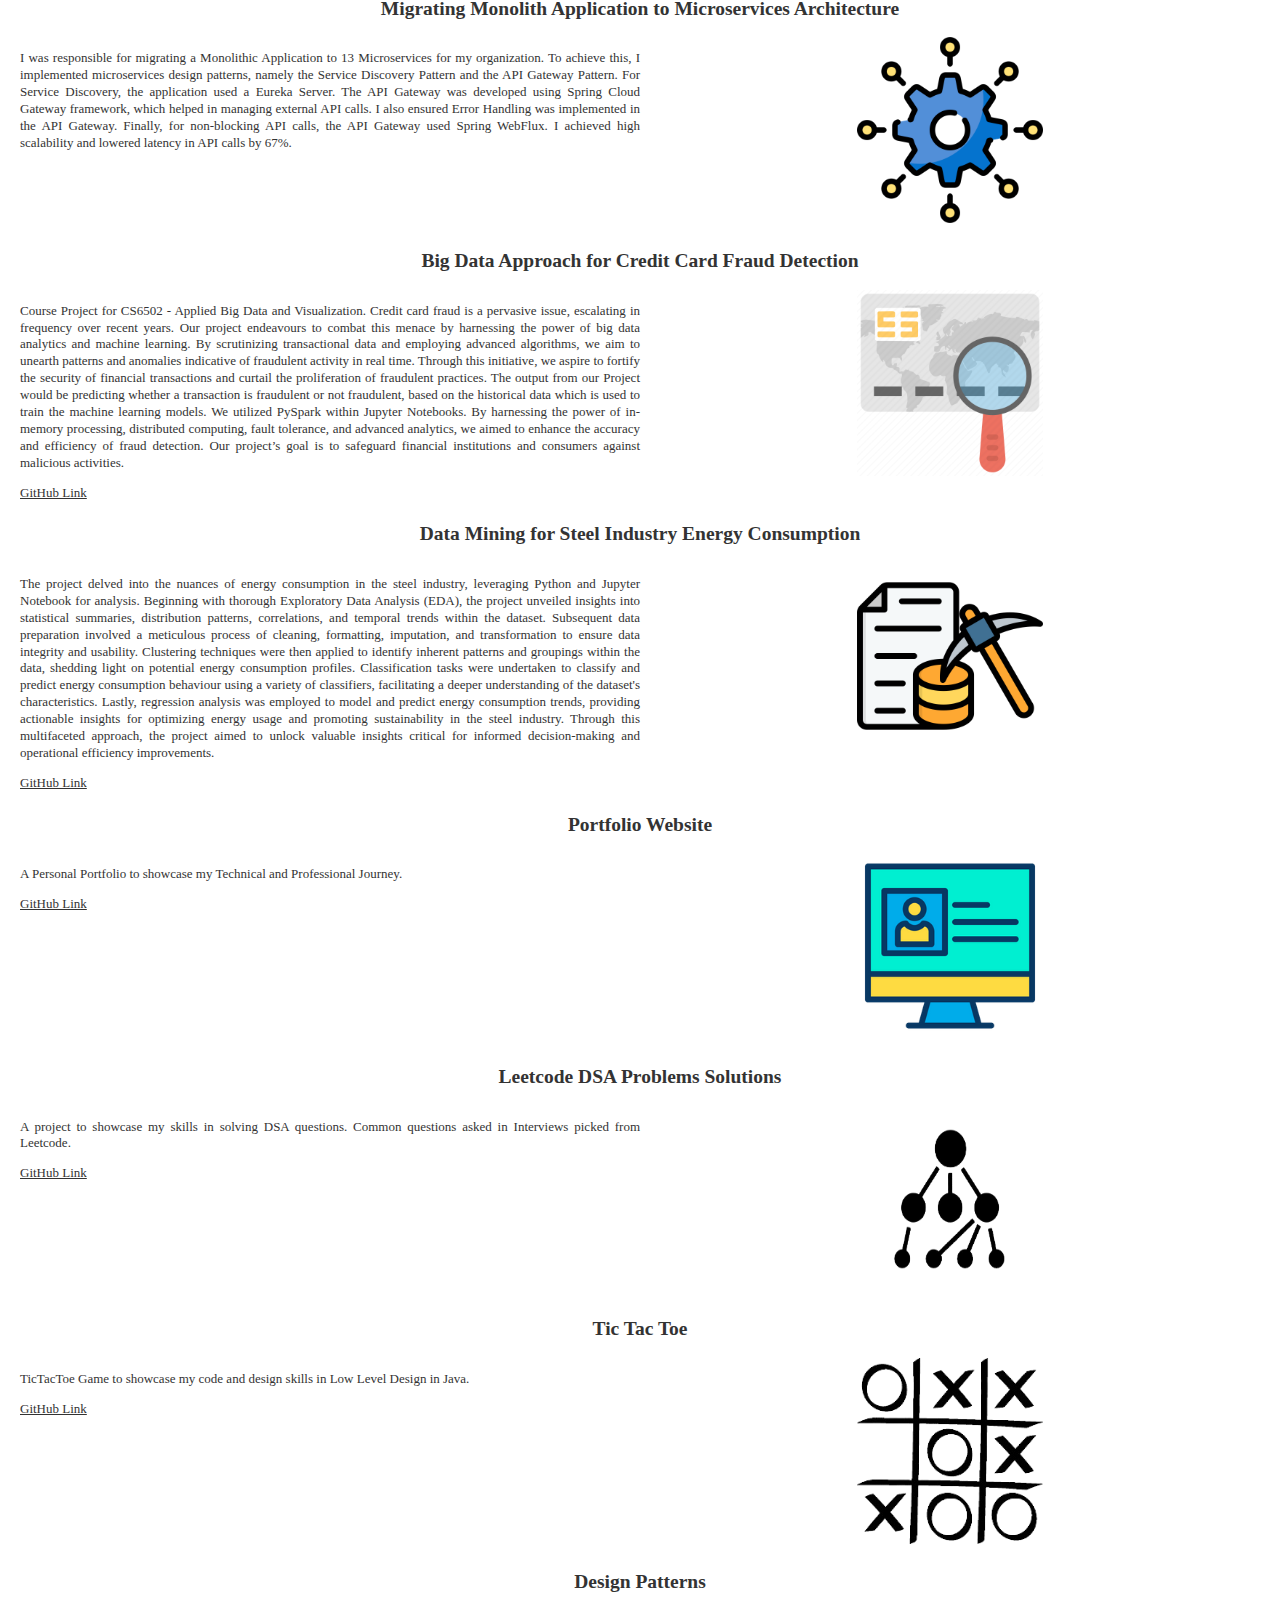
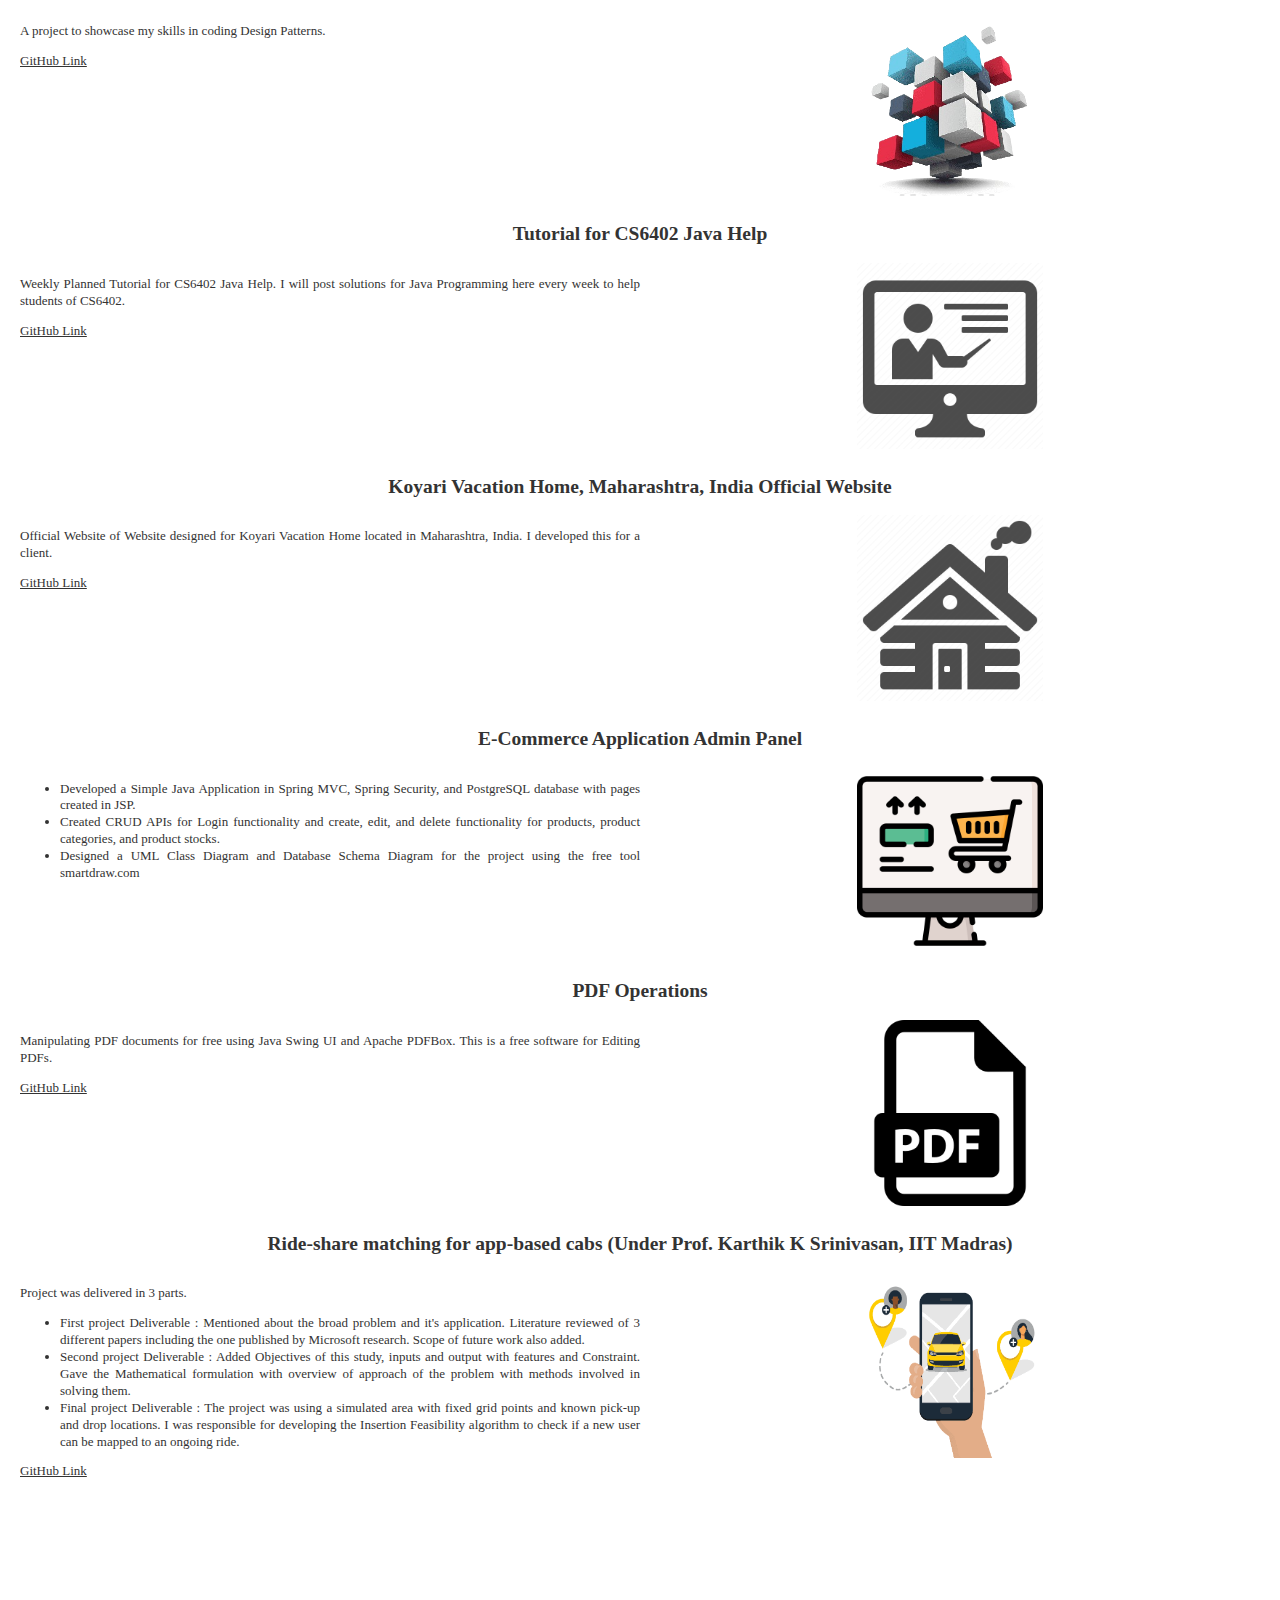
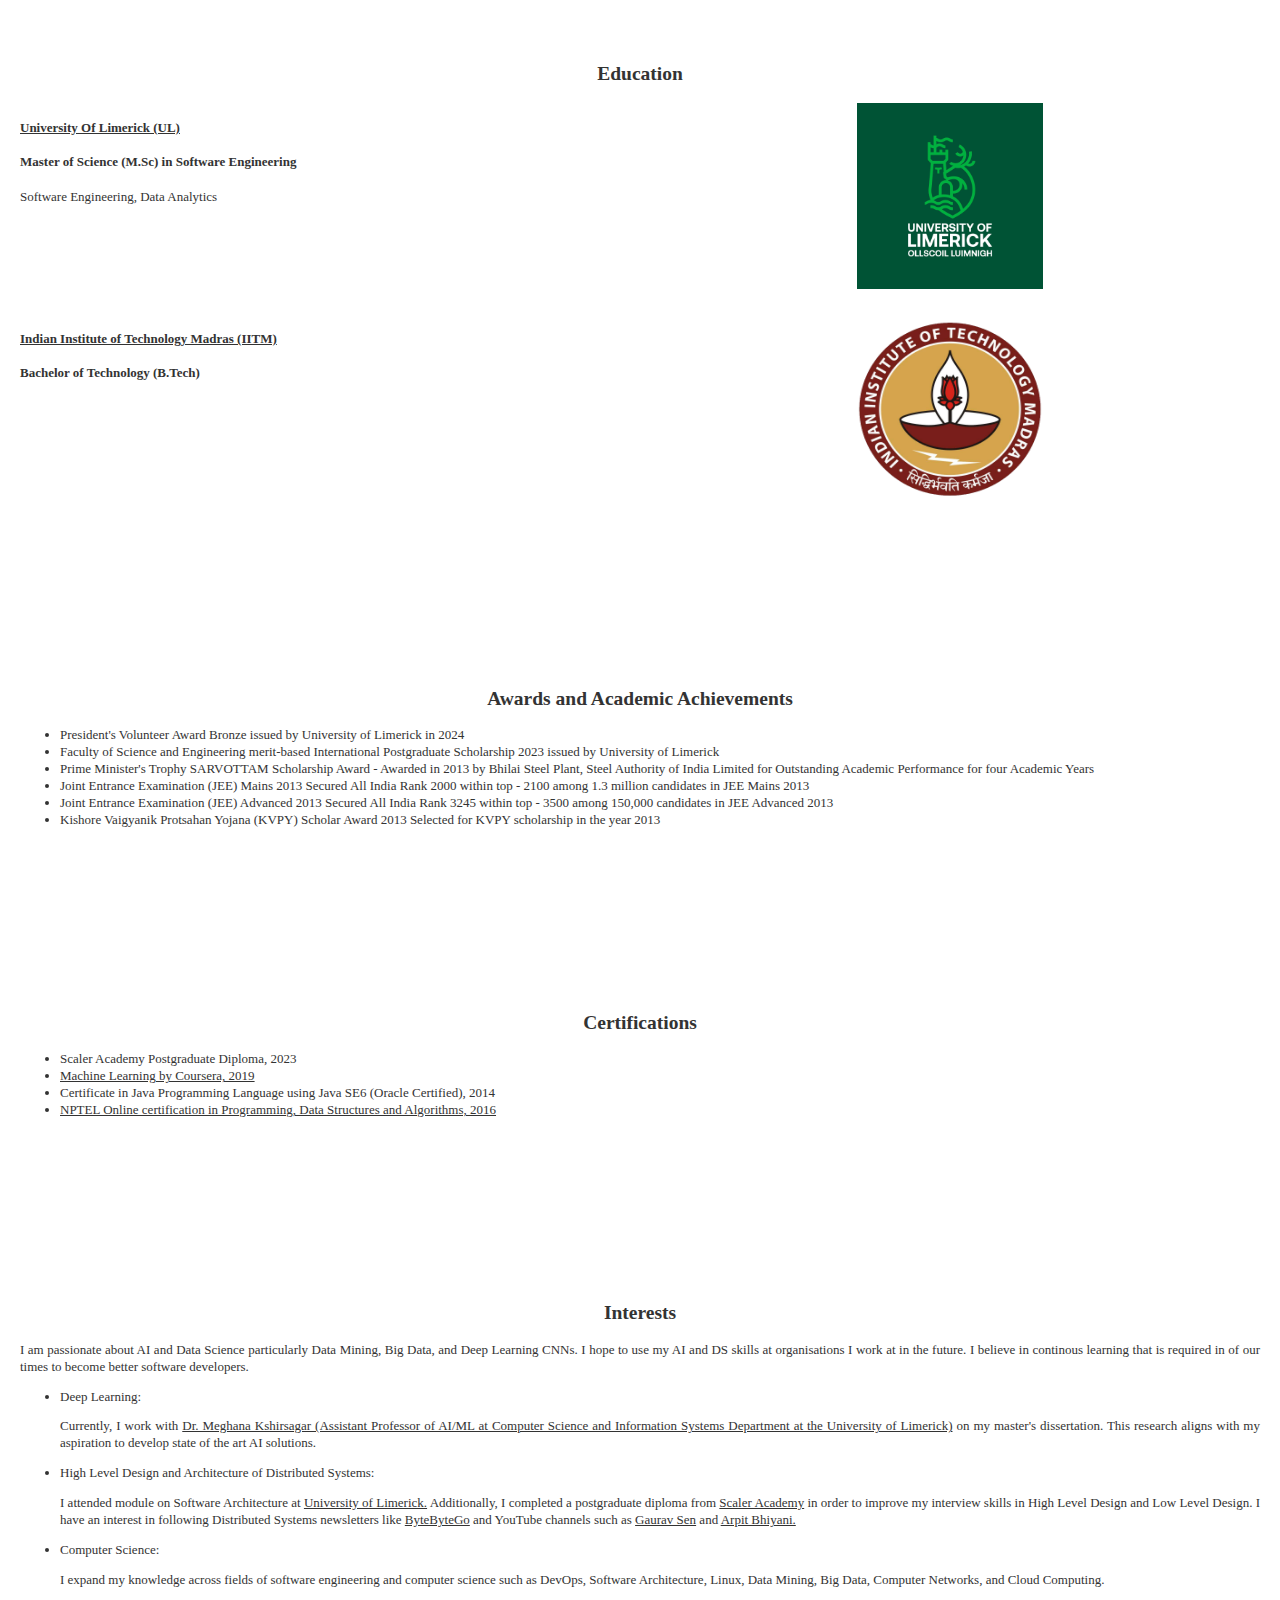
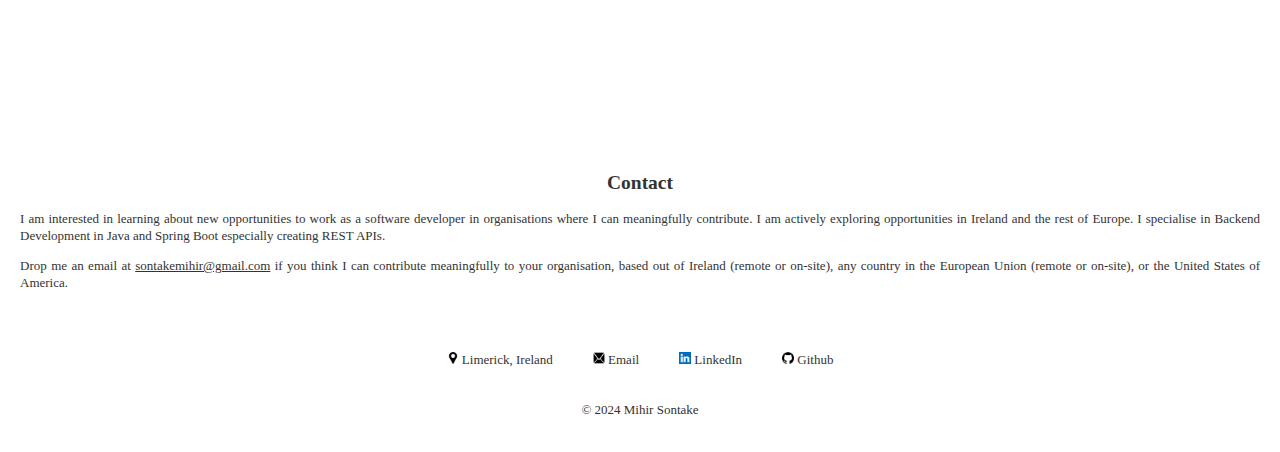
==== commit be1e39aa: "make headings centered. And make text justified. Re-order projects and experience." ====
--- a/index.html
+++ b/index.html
@@ -21,8 +21,8 @@
                         <li><a href="#home">Home</a></li>
                         <li><a href="#about">About</a></li>
                         <li><a href="#skills">Skills</a></li>
+                        <li><a href="#experience">Experience</a></li>
                         <li><a href="#projects">Projects</a></li>
-                        <li><a href="#experience">Experience</a></li>
                         <li><a href="#education">Education</a></li>
                         <li><a href="#awards">Academic Achievements</a></li>
                         <li><a href="#certifications">Certifications</a></li>
@@ -36,8 +36,8 @@
                 <li><a href="#home">Home</a></li>
                 <li><a href="#about">About</a></li>
                 <li><a href="#skills">Skills</a></li>
+                <li><a href="#experience">Experience</a></li>
                 <li><a href="#projects">Projects</a></li>
-                <li><a href="#experience">Experience</a></li>
                 <li><a href="#education">Education</a></li>
                 <li><a href="#awards">Academic Achievements</a></li>
                 <li><a href="#certifications">Certifications</a></li>
@@ -71,7 +71,7 @@
             <h2>About</h2>
             <div class="project">
                 <h2>Profile Summary</h2>
-                <p>I am a Master's Student in Software Engineering and Data Analytics at University of Limerick. I have a demonstrated history of leveraging innovative engineering methodologies to drive organizational success.</p>
+                <p>Java Developer with 4.8 years of experience in designing, developing, and maintaining robust applications. Proficient in Spring Boot and REST APIs, with a strong track record of delivering high-quality, scalable solutions. Currently pursuing a Master's in Software Engineering at the University of Limerick. Adept at collaborating with cross-functional teams to achieve project goals and enhance overall software performance. Passionate about continuous learning and staying updated with the latest industry trends and technologies.</p>
             </div>
             <div class="project">
                 <h2>Background</h2>
@@ -91,18 +91,21 @@
                         <i>Learnt about Go Programming Language and how it is better suited for concurrency applications than other languages such as Java. Learnt Tour of Go. Implemented a project on Parallel Matrix Multiplications in Go.</i>
                         <li>CS6501 - Machine Learning and Applications</li>
                         <li>CS5707 - Software Development Paradigms</li>
+                        <i>Submitted a Final Report on "Agile Methods in Global Distributed Software Development" </i>
                         <li>CS6081 - Research Methods</li>
-                        <i>Submitted a Final Report titled - "An Overview: Agile Methods in Global Distributed Software Development" </i>
+                        <i>Submitted a Final Report on "An Overview: Agile Methods in Global Distributed Software Development" </i>
                     </ul>
                 <p>The following are the courses I am currently enrolled in:</p>
                     <ul>
                         <li>CS5703 - Software Quality</li>
+                        <i>Prepared a group report on a Software Quality Plan for a Connected Health Solution.</i>
                         <li>CS5705 - Human Computer Interaction</li>
                         <li>CS5722 - Software Architecture</li>
+                        <i>Prepared a group report and presentation on "Architectural Evolution: Transitioning from Monolith Systems to Microservices."</i>
                         <li>CS6502 - Applied Big Data and Visualisation</li>
-                        <i>Part of a team that worked on a Big Data project on Detecting Credit Card Fraud using PySpark and Google Colab. Used ML model - Logistic Regression, Perceptron, and Random Forest to predict fraudulent transaction.</i>
+                        <i>Part of a team that worked on a Big Data project on Detecting Credit Card Fraud using PySpark and Google Colab. Used ML models such as Logistic Regression, Perceptron, and Random Forest to predict fraudulent transaction.</i>
                         <li>CS4168 - Data Mining</li>
-                        <i>Part of a team that worked on Data Mining project Mining to Extract Insights from a Steel Industry Energy Consumption Dataset.</i>
+                        <i>Part of a team that worked on Data Mining project on Extracting Insights from a Steel Industry Energy Consumption Dataset.</i>
                     </ul>
                 </div>    
         </section>
@@ -152,6 +155,26 @@
 
         </section>
 
+        <section id = "experience">
+            <h2>Experience</h2>
+            <div class="project">
+                <h2>Full Time Jobs</h2>
+                <ul>
+                    <li><h3>Senior Software Developer, Rosmerta Technologies [2022-2023]: 1 year, 8 months</h3></li>
+                    <li><h3>Software Developer, Citigroup [2017-2020]: 3 years</h3></li>
+                    <li><h3>Software Developer Intern, Citigroup [2016-2016]: 2 months</h3></li>
+                </ul>
+                <p>Resume available on request.</p>
+            </div>
+            <div class="project">
+                <h2>Part Time Jobs</h2>
+                <ul>
+                    <li><p>Worked as a Graduate Teaching Assistant for CS6402 (Intermediate Programming). I assisted the students in labs to solve lab assignments in Java and prepared solutions on them.</p></li>
+                    <li><p>Worked as a Graduate Teaching Assistant for Immersive Software Engineering cohort. I covered various classes as a Teaching Assistant for CI/CD, GitHub, Java, OOP, Refactoring, and assisted students in group projects and general queries.</p></li>
+                    <li><p>Worked as an ICT Tutor with the <a href="https://ictlc.ul.ie/">ICT Learning Centre</a>. I held weekly drop-in hours to assist students in their queries. I assisted students in solving assignments in Pair Programming Labs in Java. I held weekly targeted sessions for Java for students. This involved creating presentations and questions to solve. </li>
+                </ul>    
+            </div>
+        </section>
 
         <section id="projects">
             <h2>Projects</h2>
@@ -337,28 +360,6 @@
             </div>
         </section>
 
-        <section id = "experience">
-            <h2>Experience</h2>
-            <div class="project">
-                <h2>Full Time Jobs</h2>
-                <ul>
-                    <li><h3>Senior Software Developer, Rosmerta Technologies [2022-2023]: 1 year, 8 months</h3></li>
-                    <li><h3>Software Developer, Citigroup [2017-2020]: 3 years</h3></li>
-                    <li><h3>Software Developer Intern, Citigroup [2016-2016]: 2 months</h3></li>
-                </ul>
-                <p>Resume available on request.</p>
-            </div>
-            <div class="project">
-                <h2>Part Time Jobs</h2>
-                <ul>
-                    <li><p>Worked as a Graduate Teaching Assistant for CS6402 (Intermediate Programming). I assisted the students in labs to solve lab assignments in Java and prepared solutions on them.</p></li>
-                    <li><p>Worked as a Graduate Teaching Assistant for Immersive Software Engineering cohort. I covered various classes as a Teaching Assistant for CI/CD, GitHub, Java, OOP, Refactoring, and assisted students in group projects and general queries.</p></li>
-                    <li><p>Worked as an ICT Tutor with the <a href="https://ictlc.ul.ie/">ICT Learning Centre</a>. I held weekly drop-in hours to assist students in their queries. I assisted students in solving assignments in Pair Programming Labs in Java. I held weekly targeted sessions for Java for students. This involved creating presentations and questions to solve. </li>
-                </ul>    
-            </div>
-        </section>
-
-
         <section id = "education">
             <h2>Education</h2>
             <div class="project">
@@ -385,6 +386,7 @@
                 </div>
             </div>
         </section>
+        
         <section id = "awards">
             <h2>Awards and Academic Achievements</h2>
             <div class="project">
@@ -400,6 +402,7 @@
     
             
         </section>
+        
         <section id = "certifications">
             <h2>Certifications</h2>
             <div class="project">
--- a/Stylesheets/styles.css
+++ b/Stylesheets/styles.css
@@ -18,6 +18,11 @@
 }
 section {
     padding-top: 145px;
+    text-align: justify;
+}
+
+section h2 {
+    text-align: center;
 }
 header {
     background-color: #fff;
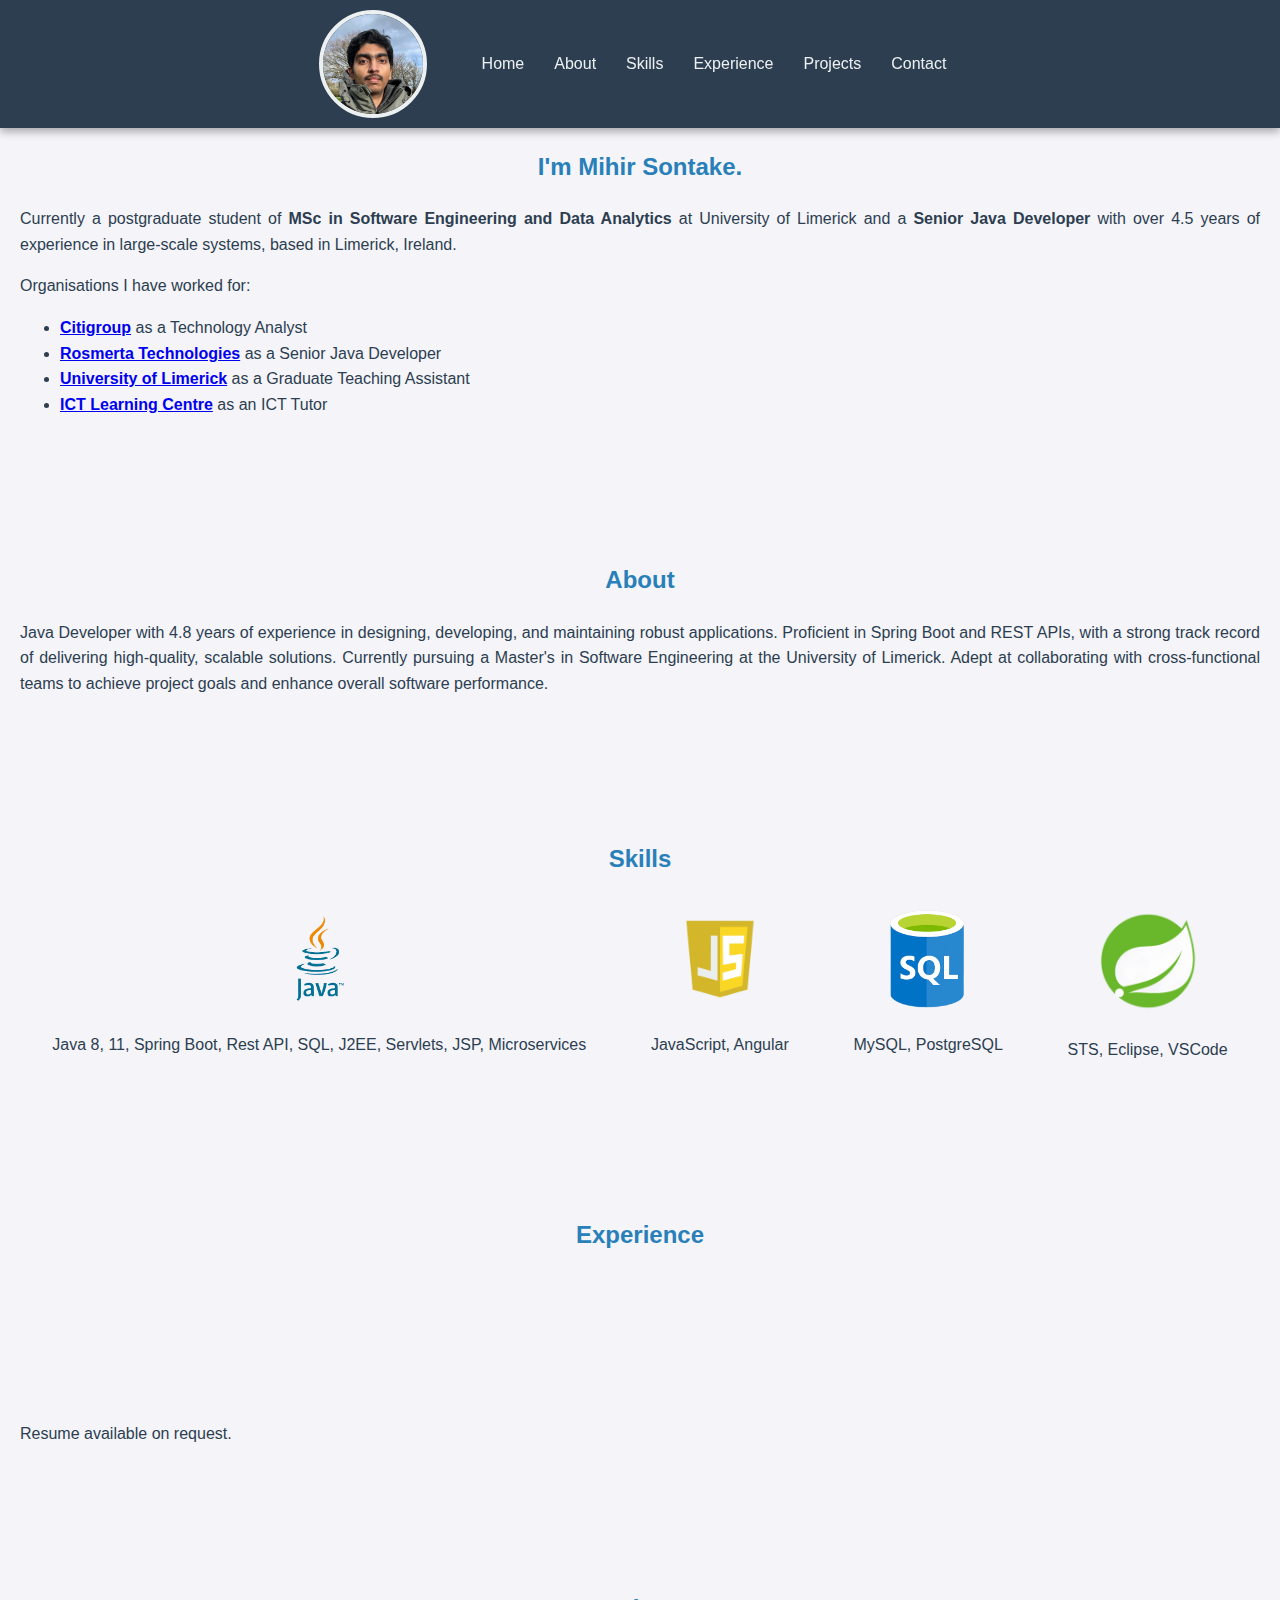
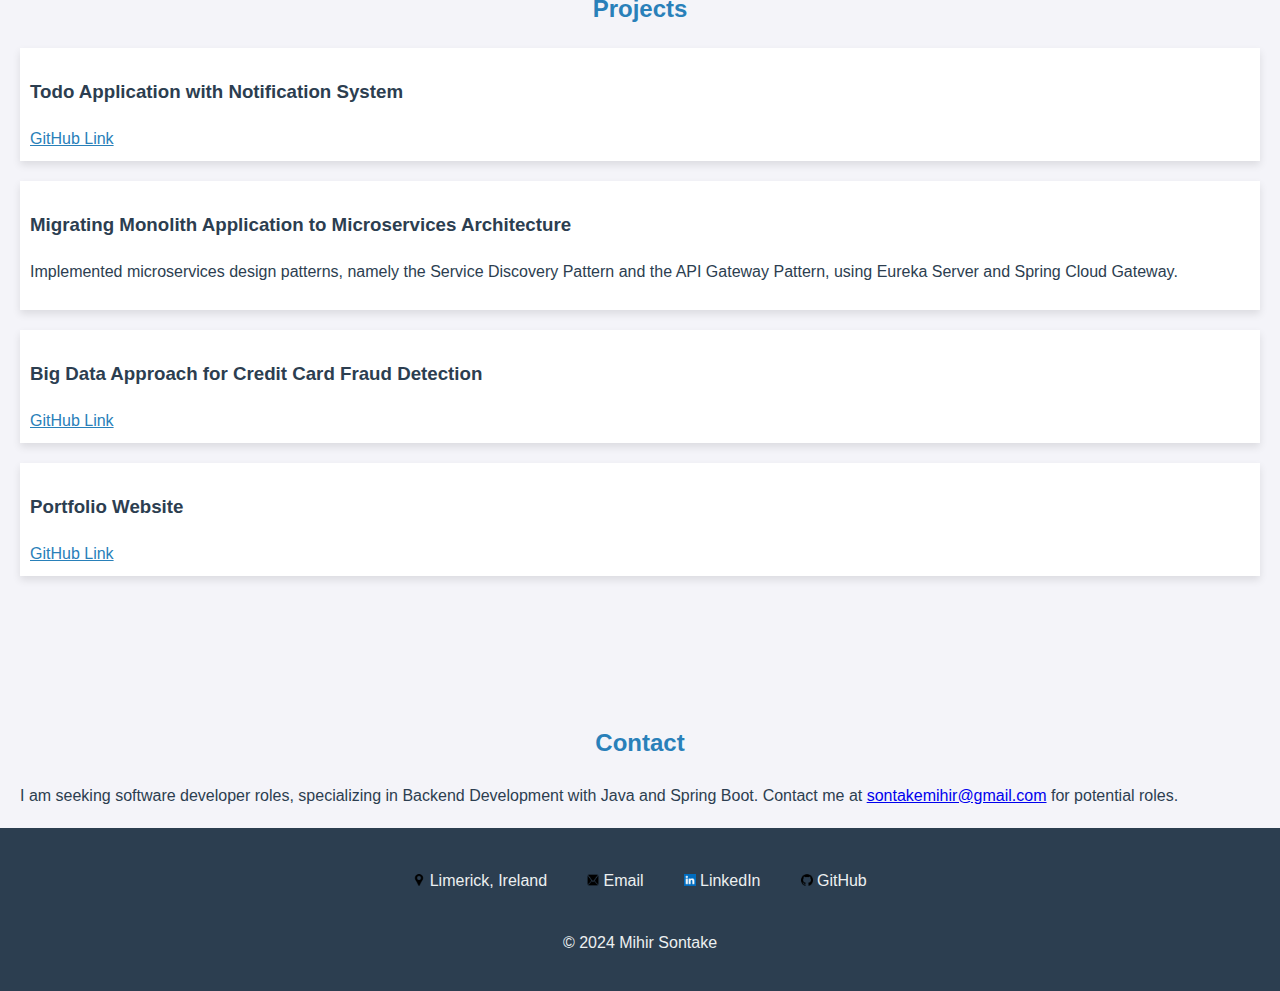
==== commit 739dc771: "add changes" ====
--- a/index.html
+++ b/index.html
@@ -8,449 +8,118 @@
     <link rel="icon" href="Images/favicon.png" type="image/x-icon">
 </head>
 <body>
-    <section id="nav">
-        <header>
-            <div class="menu-container">
-                <div class="hamburger-menu" onclick="toggleMenu()">
-                    <div class="line"></div>
-                    <div class="line"></div>
-                    <div class="line"></div>
-                </div>
-                <nav id="dropdown-menu" class="dropdown-menu">
-                    <ul>
-                        <li><a href="#home">Home</a></li>
-                        <li><a href="#about">About</a></li>
-                        <li><a href="#skills">Skills</a></li>
-                        <li><a href="#experience">Experience</a></li>
-                        <li><a href="#projects">Projects</a></li>
-                        <li><a href="#education">Education</a></li>
-                        <li><a href="#awards">Academic Achievements</a></li>
-                        <li><a href="#certifications">Certifications</a></li>
-                        <li><a href="#interests">Interests</a></li>
-                        <li><a href="#contact">Contact</a></li>
-                    </ul>
-                </nav>
+    <header>
+        <div class="menu-container">
+            <div class="hamburger-menu" onclick="toggleMenu()">
+                <div class="line"></div>
+                <div class="line"></div>
+                <div class="line"></div>
             </div>
-            <img src="Images/Profile.jpg" alt="Mihir's Profile Picture">
-            <ul id="menu">
-                <li><a href="#home">Home</a></li>
-                <li><a href="#about">About</a></li>
-                <li><a href="#skills">Skills</a></li>
-                <li><a href="#experience">Experience</a></li>
-                <li><a href="#projects">Projects</a></li>
-                <li><a href="#education">Education</a></li>
-                <li><a href="#awards">Academic Achievements</a></li>
-                <li><a href="#certifications">Certifications</a></li>
-                <li><a href="#interests">Interests</a></li>
-                <li><a href="#contact">Contact</a></li>
-            </ul>
-        </header>
-    </section>
-    <main>    
-        <div class="container">   
-        <div id="content-section">
-        <section id = "home">
-            <h2>Home</h2>
-            <div class="project">
+            <nav id="dropdown-menu" class="dropdown-menu">
+                <ul>
+                    <li><a href="#home">Home</a></li>
+                    <li><a href="#about">About</a></li>
+                    <li><a href="#skills">Skills</a></li>
+                    <li><a href="#experience">Experience</a></li>
+                    <li><a href="#projects">Projects</a></li>
+                    <li><a href="#contact">Contact</a></li>
+                </ul>
+            </nav>
+        </div>
+        <img src="Images/Profile.jpg" alt="Mihir's Profile Picture">
+        <ul id="menu">
+            <li><a href="#home">Home</a></li>
+            <li><a href="#about">About</a></li>
+            <li><a href="#skills">Skills</a></li>
+            <li><a href="#experience">Experience</a></li>
+            <li><a href="#projects">Projects</a></li>
+            <li><a href="#contact">Contact</a></li>
+        </ul>
+    </header>
+    <main>
+        <div class="container">
+            <section id="home">
                 <h2>I'm Mihir Sontake.</h2>
-                <p>I'm currently a graduate student of <b>Masters of Science in Software Engineering and Data Analytics</b> at University of Limerick. I am a <b>Senior Java Developer who has over 4.5 years of experience</b> in developing software for large-scale systems. Currently based in Limerick, Ireland.</p>
+                <p>Currently a postgraduate student of <b>MSc in Software Engineering and Data Analytics</b> at University of Limerick and a <b>Senior Java Developer</b> with over 4.5 years of experience in large-scale systems, based in Limerick, Ireland.</p>
                 <p>Organisations I have worked for:</p>
                 <ul>
                     <li><b><a href="https://www.citigroup.com/global">Citigroup</a></b> as a Technology Analyst</li>
                     <li><b><a href="https://rosmertatech.com/overview.html">Rosmerta Technologies</a></b> as a Senior Java Developer</li>
                     <li><b><a href="https://ul.ie">University of Limerick</a></b> as a Graduate Teaching Assistant</li>
-                    <li><b><a href="https://ictlc.ul.ie/">ICT Learning Centre</a></b> as a ICT Tutor</li>
+                    <li><b><a href="https://ictlc.ul.ie/">ICT Learning Centre</a></b> as an ICT Tutor</li>
                 </ul>
-                <p>Educated at the <b><a href="https://www.iitm.ac.in/">Indian Institute of Technology Madras</a></b> with a Bachelor of Technology Degree.</p>
-
-                <p>Currently working with <a href="https://bds.ul.ie/members/meghana-kshirsagar.html">Dr. Meghana Kshirsagar</a>, Deputy Director of <a href="https://bds.ul.ie/">Biocomputing and Development Systems Group</a>, and Associate Professor of Computer Science in the Department of <a href="https://www.ul.ie/scieng/schools-and-departments/department-computer-science-and-information-systems">Computer Science and Information Systems, University of Limerick.</a></p>
-            </div>
-        </section>
-
-        <section id = "about">
-            <h2>About</h2>
-            <div class="project">
-                <h2>Profile Summary</h2>
-                <p>Java Developer with 4.8 years of experience in designing, developing, and maintaining robust applications. Proficient in Spring Boot and REST APIs, with a strong track record of delivering high-quality, scalable solutions. Currently pursuing a Master's in Software Engineering at the University of Limerick. Adept at collaborating with cross-functional teams to achieve project goals and enhance overall software performance. Passionate about continuous learning and staying updated with the latest industry trends and technologies.</p>
-            </div>
-            <div class="project">
-                <h2>Background</h2>
-                <p>Ever since high school, I have been interested in coding. In class 9, I learned HTML and designed a website, as a school project on the Effects of Global Warming. In class 12, I learned C++ in school and learned about Object-oriented programming. I loved how logic along with creativity in computer programs have made life more comfortable and brought an enormous advancement in technology. It became clear to me that I will one day build my career in the fascinating field of computers, and that determination is within me to this present day.</p>
-                <p>My nature has always inclined me toward planning ahead; it's how I've functioned from the start. During my time in high school, I started making an active effort to pursue my dream of studying at the Indian Institute of Technology (IIT) - one of the most prestigious technical institutes in the world. I dedicated three years of meticulous study and unwavering hard work, and it paid off. I secured an All India Rank (AIR) of 3245 to earn my place at IIT Madras. To satiate my curiosity about a computer's fundamental functioning and my desire to become an adept software developer, I decided to take elective courses in Programming in C, Data Structures, and Algorithms, Linear Algebra, Biological Data Analytics, and Applied Statistics. These courses have had a profound impact on my interest and have facilitated intimate knowledge and understanding of the core workings of systems.</p>   
-                <p>I was drawn to mobile application development because mobile devices are easily accessible and mobile applications have an immense range of practical uses. Therefore, I decided to learn Android application development independently. I developed an interactive map application for the university to manage on-campus events. I collaborated with other talented and passionate students from various Disciplines. To work amongst like-minded people who are from different specialisations yet passionate about software was an enriching experience.</p>   
-                <p>I am pursuing a postgraduate degree in Software Engineering and Data Analytics from the University of Limerick to get me closer to my professional goals and provide me with an opportunity to gain in-depth knowledge and expertise by developing projects in the fields of Software Design, Architecture, Quality and Machine Learning, Data Mining, and Big Data and also improve my Profile to join a Technology firm as a Mid-Senior Level Software Development Professional.</p>             
-            </div>
-            <div class="project">
-                <h2>Course Work at University of Limerick</h2>
-                <p>I am pursuing a Master of Science in Software Engineering and Data Analytics at University of Limerick. I will be graduating in August 2024. My current QCA (or GPA) is First Class Honours (1.1).</p> 
-                <p>The following are the courses I have completed:</p>
-                    <ul>
-                        <li>CS5721 - Software Design</li>
-                        <i>Learnt about Designing Software for Enterprises following best practices such as OOP, OOAD, SOLID, Design Patterns, UML Diagrams. Implemented a group project for this course using Java 11 and Spring Boot, to showcase best practices of software design and following a plan of implementation. Assigned various roles to the group. I was the architect and designed the architecture using Microservices. Title of Project - "To do List Notification System"</i>
-                        <li>CS5741 - Concurrency and Parallelism in Software Development</li>
-                        <i>Learnt about Go Programming Language and how it is better suited for concurrency applications than other languages such as Java. Learnt Tour of Go. Implemented a project on Parallel Matrix Multiplications in Go.</i>
-                        <li>CS6501 - Machine Learning and Applications</li>
-                        <li>CS5707 - Software Development Paradigms</li>
-                        <i>Submitted a Final Report on "Agile Methods in Global Distributed Software Development" </i>
-                        <li>CS6081 - Research Methods</li>
-                        <i>Submitted a Final Report on "An Overview: Agile Methods in Global Distributed Software Development" </i>
-                    </ul>
-                <p>The following are the courses I am currently enrolled in:</p>
-                    <ul>
-                        <li>CS5703 - Software Quality</li>
-                        <i>Prepared a group report on a Software Quality Plan for a Connected Health Solution.</i>
-                        <li>CS5705 - Human Computer Interaction</li>
-                        <li>CS5722 - Software Architecture</li>
-                        <i>Prepared a group report and presentation on "Architectural Evolution: Transitioning from Monolith Systems to Microservices."</i>
-                        <li>CS6502 - Applied Big Data and Visualisation</li>
-                        <i>Part of a team that worked on a Big Data project on Detecting Credit Card Fraud using PySpark and Google Colab. Used ML models such as Logistic Regression, Perceptron, and Random Forest to predict fraudulent transaction.</i>
-                        <li>CS4168 - Data Mining</li>
-                        <i>Part of a team that worked on Data Mining project on Extracting Insights from a Steel Industry Energy Consumption Dataset.</i>
-                    </ul>
-                </div>    
-        </section>
-
-        <section id="skills">
-            <h2>Skills</h2>
-            <div class="project">
-                <ul>
-                    <li>
-                        Backend Development
-                        <ul>
-                            <li>
-                                Java 8, 11, Spring Boot, Rest API, SQL
-                            </li>
-                            <li>
-                                J2EE, Servlets, JSP
-                            </li>
-                            <li>
-                                Microservices
-                            </li>
-                        </ul>
-                    </li>
-                    <li>
-                        Fullstack Development
-                        <ul>
-                            <li>
-                                Javascript
-                            </li>
-                            <li>
-                                Angular
-                            </li>   
-                        </ul>
-                    </li>
-                    <li>
-                        IDEs
-                        <ul>
-                            <li>
-                                STS, Eclipse
-                            </li>
-                            <li>
-                                VSCode
-                            </li>
-                        </ul>
-                    </li>
-                </ul>   
-            </div>
-
-        </section>
-
-        <section id = "experience">
-            <h2>Experience</h2>
-            <div class="project">
-                <h2>Full Time Jobs</h2>
-                <ul>
-                    <li><h3>Senior Software Developer, Rosmerta Technologies [2022-2023]: 1 year, 8 months</h3></li>
-                    <li><h3>Software Developer, Citigroup [2017-2020]: 3 years</h3></li>
-                    <li><h3>Software Developer Intern, Citigroup [2016-2016]: 2 months</h3></li>
-                </ul>
-                <p>Resume available on request.</p>
-            </div>
-            <div class="project">
-                <h2>Part Time Jobs</h2>
-                <ul>
-                    <li><p>Worked as a Graduate Teaching Assistant for CS6402 (Intermediate Programming). I assisted the students in labs to solve lab assignments in Java and prepared solutions on them.</p></li>
-                    <li><p>Worked as a Graduate Teaching Assistant for Immersive Software Engineering cohort. I covered various classes as a Teaching Assistant for CI/CD, GitHub, Java, OOP, Refactoring, and assisted students in group projects and general queries.</p></li>
-                    <li><p>Worked as an ICT Tutor with the <a href="https://ictlc.ul.ie/">ICT Learning Centre</a>. I held weekly drop-in hours to assist students in their queries. I assisted students in solving assignments in Pair Programming Labs in Java. I held weekly targeted sessions for Java for students. This involved creating presentations and questions to solve. </li>
-                </ul>    
-            </div>
-        </section>
-
-        <section id="projects">
-            <h2>Projects</h2>
-            <div class="project">
-                <h2>Todo Application with Notification System</h2>
-                <div class = "project_two_columns">
-                    <div class = "project_description">
-                        <p>The project employed a microservices architecture having components such as API Gateway and Eureka Server and 2 Microservices. Users can create labels for lists such as Grocery, Today, Travel, etc. and add items to them using Factory Pattern. 
-                            I was responsible for the Priority Module using which Users can set Priority to an item such as High, Low, Medium, Special dynamically using Decorator Pattern, and Creating API Gateway using Spring Cloud Gateway and Eureka Server using Spring Cloud Netflix Library. Users get notified on email on due date and on todo completion using Observer Pattern. Application had User Authentication implemented using JWT token. Demonstrated Multiple Design Patterns such as Observer, Decorator, Command. Developed an Azure DevOps CI pipeline. Added Unit Testing using JUnit. Developed this team project for the Module CS5721 - Software Design. Learnt important skills such as conceptualising, designing, developing, testing, and deploying a software application written in Java 11 and Spring Boot. Learnt effective teamwork and collaboration from this project.</p>
-                        <a href="https://github.com/mihson95/To-do-notification-application">GitHub Link</a>    
+            </section>
+            <section id="about">
+                <h2>About</h2>
+                <p>Java Developer with 4.8 years of experience in designing, developing, and maintaining robust applications. Proficient in Spring Boot and REST APIs, with a strong track record of delivering high-quality, scalable solutions. Currently pursuing a Master's in Software Engineering at the University of Limerick. Adept at collaborating with cross-functional teams to achieve project goals and enhance overall software performance.</p>
+            </section>
+            <section id="skills">
+                <h2>Skills</h2>
+                <div class="skills-container">
+                    <div class="skill">
+                        <img src="Images/java.png" alt="Java">
+                        <p>Java 8, 11, Spring Boot, Rest API, SQL, J2EE, Servlets, JSP, Microservices</p>
                     </div>
-                    <div class = "project_logo">
-                        <img src="Images/todo.png">
+                    <div class="skill">
+                        <img src="Images/js.webp" alt="JavaScript">
+                        <p>JavaScript, Angular</p>
                     </div>
-                </div>        
-            </div>        
-
-            <div class="project">
-                <h2>Migrating Monolith Application to Microservices Architecture</h2>
-                <div class = "project_two_columns">
-                    <div class = "project_description">
-                        <p>I was responsible for migrating a Monolithic Application to 13 Microservices for my organization. To achieve this, I implemented microservices design patterns, namely the Service Discovery Pattern and the API Gateway Pattern. For Service Discovery, the application used a Eureka Server. The API Gateway was developed using Spring Cloud Gateway framework, which helped in managing external API calls. I also ensured Error Handling was implemented in the API Gateway. Finally, for non-blocking API calls, the API Gateway used Spring WebFlux. I achieved high scalability and lowered latency in API calls by 67%.</p>
+                    <div class="skill">
+                        <img src="Images/sql.png" alt="DBs">
+                        <p>MySQL, PostgreSQL</p>
                     </div>
-                    <div class = "project_logo">
-                        <img src="Images/monoToMicro.png">
-                    </div>
-                </div>        
-            </div>
-
-            <div class="project">
-                <h2>Big Data Approach for Credit Card Fraud Detection</h2>
-                <div class = "project_two_columns">
-                    <div class = "project_description">
-                        <p>Course Project for CS6502 - Applied Big Data and Visualization. Credit card fraud is a pervasive issue, escalating in frequency over recent years. Our project endeavours to combat this menace by harnessing the power of big data analytics and machine learning. By scrutinizing transactional data and employing advanced algorithms, we aim to unearth patterns and anomalies indicative of fraudulent activity in real time. Through this initiative, we aspire to fortify the security of financial transactions and curtail the proliferation of fraudulent practices. The output from our Project would be predicting whether a transaction is fraudulent or not fraudulent, based on the historical data which is used to train the machine learning models. We utilized PySpark within Jupyter Notebooks. By harnessing the power of in-memory processing, distributed computing, fault tolerance, and advanced analytics, we aimed to enhance the accuracy and efficiency of fraud detection. Our project’s goal is to safeguard financial institutions and consumers against malicious activities.</p>
-                        <a href="https://github.com/mihson95/BigDataCreditCardFraudDetection">GitHub Link</a>
-                    </div>
-                    <div class = "project_logo">
-                        <img src="Images/creditcardfraud.webp">
-                    </div>
-                </div>        
-            </div>
-
-            <div class="project">
-                <h2>Data Mining for Steel Industry Energy Consumption</h2>
-                <div class = "project_two_columns">
-                    <div class = "project_description">
-                        <p>The project delved into the nuances of energy consumption in the steel industry, leveraging Python and Jupyter Notebook for analysis. Beginning with thorough Exploratory Data Analysis (EDA), the project unveiled insights into statistical summaries, distribution patterns, correlations, and temporal trends within the dataset. Subsequent data preparation involved a meticulous process of cleaning, formatting, imputation, and transformation to ensure data integrity and usability. Clustering techniques were then applied to identify inherent patterns and groupings within the data, shedding light on potential energy consumption profiles. Classification tasks were undertaken to classify and predict energy consumption behaviour using a variety of classifiers, facilitating a deeper understanding of the dataset's characteristics. Lastly, regression analysis was employed to model and predict energy consumption trends, providing actionable insights for optimizing energy usage and promoting sustainability in the steel industry. Through this multifaceted approach, the project aimed to unlock valuable insights critical for informed decision-making and operational efficiency improvements.</p>
-                        <a href="https://github.com/mihson95/data_mining_project">GitHub Link</a>
-                    </div>
-                    <div class = "project_logo">
-                        <img src="Images/dataMining.png">
-                    </div>
-                </div>        
-            </div>
-
-            <div class="project">
-                <h2>Portfolio Website</h2>
-                <div class = "project_two_columns">
-                    <div class = "project_description">
-                        <p>A Personal Portfolio to showcase my Technical and Professional Journey.</p>
-                        <a href="https://github.com/mihson95/mihson95.github.io">GitHub Link</a>
-                    </div>
-                    <div class = "project_logo">
-                        <img src="Images/portfolio.webp">
+                    <div class="skill">
+                        <img src="Images/sts.png" alt="IDEs">
+                        <p>STS, Eclipse, VSCode</p>
                     </div>
                 </div>
-            </div>
-        
-            <div class="project">
-                <h2>Leetcode DSA Problems Solutions</h2>
-                <div class = "project_two_columns">
-                    <div class = "project_description">
-                        <p>A project to showcase my skills in solving DSA questions. Common questions asked in Interviews picked from Leetcode.</p>
-                        <a href="https://github.com/mihson95/leetcodeDSAProblems">GitHub Link</a>
-                    </div>
-                    <div class = "project_logo">
-                        <img src="Images/dataStructure.png">
-                    </div>
-                </div>        
-            </div>
-
-            <div class="project">
-                <h2>Tic Tac Toe</h2>
-                <div class = "project_two_columns">
-                    <div class = "project_description">
-                        <p>TicTacToe Game to showcase my code and design skills in Low Level Design in Java.</p>
-                        <a href="https://github.com/mihson95/TicTacToeLLD">GitHub Link</a>
-                    </div>
-                    <div class = "project_logo">
-                        <img src="Images/tictactoe.png">
-                    </div>
-                </div>        
-            </div>
-
-            <div class="project">
-                <h2>Design Patterns</h2>
-                <div class = "project_two_columns">
-                    <div class = "project_description">
-                        <p>A project to showcase my skills in coding Design Patterns.</p>
-                        <a href="https://github.com/mihson95/design-patterns">GitHub Link</a>
-                    </div>
-                    <div class = "project_logo">
-                        <img src="Images/designPatterns.png">
-                    </div>
-                </div>        
-            </div>
-
-            <div class="project">
-                <h2>Tutorial for CS6402 Java Help</h2>
-                <div class = "project_two_columns">
-                    <div class = "project_description">
-                        <p>Weekly Planned Tutorial for CS6402 Java Help. I will post solutions for Java Programming here every week to help students of CS6402.</p>
-                        <a href="https://github.com/mihson95/JavaPracticeQuestionsForCS6402">GitHub Link</a>
-                    </div>
-                    <div class = "project_logo">
-                        <img src="Images/6-512.webp">
-                    </div>
+            </section>
+            <section id="experience">
+                <h2>Experience</h2>
+                <div class="experience">
+                    <h3>Senior Software Developer, Rosmerta Technologies [2022-2023]: 1 year, 8 months</h3>
                 </div>
-            </div>
-        
-
-            <div class="project">
-                <h2>Koyari Vacation Home, Maharashtra, India Official Website</h2>
-                <div class = "project_two_columns">
-                    <div class = "project_description">
-                        <p>Official Website of Website designed for Koyari Vacation Home located in Maharashtra, India. I developed this for a client.</p>
-                        <a href="https://github.com/mihson95/koyari-website">GitHub Link</a>
-                    </div>
-                    <div class = "project_logo">
-                        <img src="Images/41-512.webp">
-                    </div>
+                <div class="experience">
+                    <h3>Software Developer, Citigroup [2017-2020]: 3 years</h3>
                 </div>
-            </div>
-
-            <div class="project">
-                <h2>E-Commerce Application Admin Panel</h2>
-                <div class = "project_two_columns">
-                    <div class = "project_description">
-                        <p>
-                            <ul>
-                                <li>Developed a Simple Java Application in Spring MVC, Spring Security, and PostgreSQL database with pages created in JSP.</li>
-                                <li>Created CRUD APIs for Login functionality and create, edit, and delete functionality for products, product categories, and product stocks.</li>
-                                <li>Designed a UML Class Diagram and Database Schema Diagram for the project using the free tool smartdraw.com</li>
-                            </ul>
-                        </p>
-                    </div>
-                    <div class = "project_logo">
-                        <img src="Images/ecommerce.png">
-                    </div>
-                </div>    
-            </div>
-
-            <div class="project">
-                <h2>PDF Operations</h2>
-                <div class = "project_two_columns">
-                    <div class = "project_description">
-                        <p>Manipulating PDF documents for free using Java Swing UI and Apache PDFBox. This is a free software for Editing PDFs.</p>
-                        <a href="https://github.com/mihson95/PDFOperations">GitHub Link</a>
-                    </div>
-                    <div class = "project_logo">
-                        <img src="Images/pdf.png">
-                    </div>
-                </div>        
-            </div>
-
-            <div class="project">
-                <h2>Ride-share matching for app-based cabs (Under Prof. Karthik K Srinivasan, IIT Madras)</h2>
-                <div class = "project_two_columns">
-                    <div class = "project_description">
-                        <p>Project was delivered in 3 parts.
-                            <ul>
-                                <li>First project Deliverable : Mentioned about the broad problem and it's application. Literature reviewed of 3 different papers including the one published by Microsoft research. Scope of future work also added.</li>
-                                <li>Second project Deliverable : Added Objectives of this study, inputs and output with features and Constraint. Gave the Mathematical formulation with overview of approach of the problem with methods involved in solving them.</li>
-                                <li>Final project Deliverable : The project was using a simulated area with fixed grid points and known pick-up and drop locations. I was responsible for developing the Insertion Feasibility algorithm to check if a new user can be mapped to an ongoing ride.</li>
-                            </ul>
-                        </p>
-                        <a href="https://github.com/mhtkmr54/ride-sharing">GitHub Link</a>
-                    </div>
-                    <div class = "project_logo">
-                        <img src="Images/rideshare.png">
-                    </div>
-                </div>        
-            </div>
-        </section>
-
-        <section id = "education">
-            <h2>Education</h2>
-            <div class="project">
-                <div class="two-columns-education">
-                    <div class="column-institute-name">
-                        <h4><a href="https://www.ul.ie/">University Of Limerick (UL)</a></h4>
-                        <h4>Master of Science (M.Sc) in Software Engineering</h4>
-                        <p>Software Engineering, Data Analytics</p>
-                    </div>
-                    <div class="column-institute-logo">
-                        <a href="https://www.ul.ie/"><img src="Images/ul.jpg"></a>
-                    </div>
+                <div class="experience">
+                    <h3>Software Developer Intern, Citigroup [2016]: 2 months</h3>
                 </div>
-            </div>
-            <div class="project">
-                <div class="two-columns-education">
-                    <div class="column-institute-name">
-                        <h4><a href="https://www.iitm.ac.in/">Indian Institute of Technology Madras (IITM)</a></h4>
-                        <h4>Bachelor of Technology (B.Tech)</h4>
-                    </div>
-                    <div class="column-institute-logo">
-                        <a href="https://www.iitm.ac.in/"><img src="Images/iitm.png"></a>
-                    </div>
+                <p>Resume available on request.</p>
+            </section>
+            <section id="projects">
+                <h2>Projects</h2>
+                <div class="project">
+                    <h3>Todo Application with Notification System</h3>
+                    <a href="https://github.com/mihson95/To-do-notification-application">GitHub Link</a>
                 </div>
-            </div>
-        </section>
-        
-        <section id = "awards">
-            <h2>Awards and Academic Achievements</h2>
-            <div class="project">
-                <ul>
-                    <li>President's Volunteer Award Bronze issued by University of Limerick in 2024</li>
-                    <li>Faculty of Science and Engineering merit-based International Postgraduate Scholarship 2023 issued by University of Limerick</li>
-                    <li>Prime Minister's Trophy SARVOTTAM Scholarship Award - Awarded in 2013 by Bhilai Steel Plant, Steel Authority of India Limited for Outstanding Academic Performance for four Academic Years</li>
-                    <li>Joint Entrance Examination (JEE) Mains 2013 Secured All India Rank 2000 within top - 2100 among 1.3 million candidates in JEE Mains 2013</li> 
-                    <li>Joint Entrance Examination (JEE) Advanced 2013 Secured All India Rank 3245 within top - 3500 among 150,000 candidates in JEE Advanced 2013</li>
-                    <li>Kishore Vaigyanik Protsahan Yojana (KVPY) Scholar Award 2013 Selected for KVPY scholarship in the year 2013</li>
-                </ul>
-            </div>
-    
-            
-        </section>
-        
-        <section id = "certifications">
-            <h2>Certifications</h2>
-            <div class="project">
-                <ul>
-                    <li>Scaler Academy Postgraduate Diploma, 2023</li>
-                    <li><a href = "https://www.coursera.org/account/accomplishments/verify/482TYT5XH3GD">Machine Learning by Coursera, 2019</a></li>
-                    <li>Certificate in Java Programming Language using Java SE6 (Oracle Certified), 2014</li>
-                    <li><a href = "https://archive.nptel.ac.in/noc/transcript_verify/?val=C53517B6A34FD3870EFC08A29B7E3F1DC02EA35181CC7CAFD50C3EC5716BDD0F">NPTEL Online certification in Programming, Data Structures and Algorithms, 2016</a></li>
-                </ul>
-            </div>
-        </section>
-
-
-        <section id="interests">
-            <h2>Interests</h2>
-            <div class="project">
-                <p>I am passionate about AI and Data Science particularly Data Mining, Big Data, and Deep Learning CNNs. I hope to use my AI and DS skills at organisations I work at in the future. I believe in continous learning that is required in of our times to become better software developers.</p>
-                <ul>
-                    <li>Deep Learning:<br>
-                        <p>Currently, I work with <a href="https://bds.ul.ie/members/meghana-kshirsagar.html">Dr. Meghana Kshirsagar (Assistant Professor of AI/ML at Computer Science and Information Systems Department at the University of Limerick)</a> on my master's dissertation. This research aligns with my aspiration to develop state of the art AI solutions.</p></li>
-                    <li>High Level Design and Architecture of Distributed Systems:
-                        <p>I attended module on Software Architecture at <a href="https://ul.ie">University of Limerick.</a> Additionally, I completed a postgraduate diploma from <a href="https://scaler.com">Scaler Academy</a> in order to improve my interview skills in High Level Design and Low Level Design. I have an interest in following Distributed Systems newsletters like <a href="https://bytebytego.com/">ByteByteGo</a> and YouTube channels such as <a href="https://www.youtube.com/channel/UCRPMAqdtSgd0Ipeef7iFsKw">Gaurav Sen</a> and <a href="https://www.youtube.com/c/arpitbhayani">Arpit Bhiyani.</a></p></li>
-                    <li>Computer Science:
-                    <p>I expand my knowledge across fields of software engineering and computer science such as DevOps, Software Architecture, Linux, Data Mining, Big Data, Computer Networks, and Cloud Computing.</p></li>
-                </ul>
-            </div>
-        </section>
-
-        <section id = "contact">
-            <h2>Contact</h2>
-            <div class="project">
-                <p>I am interested in learning about new opportunities to work as a software developer in organisations where I can meaningfully contribute. I am actively exploring opportunities in Ireland and the rest of Europe. I specialise in Backend Development in Java and Spring Boot especially creating REST APIs.</p>
-                <p>Drop me an email at <a href="mailto:sontakemihir@gmail.com">sontakemihir@gmail.com</a> if you think I can contribute meaningfully to your organisation, based out of Ireland (remote or on-site), any country in the European Union (remote or on-site), or the United States of America.</p>
-            </div>
-        </section>
-    </div>
-    </div>
+                <div class="project">
+                    <h3>Migrating Monolith Application to Microservices Architecture</h3>
+                    <p>Implemented microservices design patterns, namely the Service Discovery Pattern and the API Gateway Pattern, using Eureka Server and Spring Cloud Gateway.</p>
+                </div>
+                <div class="project">
+                    <h3>Big Data Approach for Credit Card Fraud Detection</h3>
+                    <a href="https://github.com/mihson95/BigDataCreditCardFraudDetection">GitHub Link</a>
+                </div>
+                <div class="project">
+                    <h3>Portfolio Website</h3>
+                    <a href="https://github.com/mihson95/mihson95.github.io">GitHub Link</a>
+                </div>
+            </section>
+            <section id="contact">
+                <h2>Contact</h2>
+                <p>I am seeking software developer roles, specializing in Backend Development with Java and Spring Boot. Contact me at <a href="mailto:sontakemihir@gmail.com">sontakemihir@gmail.com</a> for potential roles.</p>
+            </section>
+        </div>
     </main>
     <footer>
-        <div class = "footer-style">
-                <ul id="footer-menu">
-                    <li><img src="Images/pin.png">&nbsp;Limerick, Ireland</li>
-                    <li><img src="Images/email.png" alt="Email">&nbsp;<a href="mailto:sontakemihir@gmail.com">Email</a></li>
-                    <li><img src="Images/lin.png">&nbsp;<a href="https://www.linkedin.com/in/mihir-sontake/" target="_blank">LinkedIn</a></li>
-                    <li><img src="Images/git.png" alt="GitHub">&nbsp;<a href="https://github.com/mihson95/" target="_blank">Github</a></li>
-                    
-                    
-                </ul>
+        <div class="footer-style">
+            <ul id="footer-menu">
+                <li><img src="Images/pin.png">&nbsp;Limerick, Ireland</li>
+                <li><img src="Images/email.png" alt="Email">&nbsp;<a href="mailto:sontakemihir@gmail.com">Email</a></li>
+                <li><img src="Images/lin.png">&nbsp;<a href="https://www.linkedin.com/in/mihir-sontake/" target="_blank">LinkedIn</a></li>
+                <li><img src="Images/git.png" alt="GitHub">&nbsp;<a href="https://github.com/mihson95/" target="_blank">GitHub</a></li>
+            </ul>
         </div>
         <p>&copy; 2024 Mihir Sontake</p>
     </footer>
@@ -459,6 +128,36 @@
             var menu = document.getElementById("dropdown-menu");
             menu.classList.toggle("show");
         }
+
+        document.addEventListener("DOMContentLoaded", function() {
+            // Interactive logos for Skills section
+            const skills = document.querySelectorAll('.skill img');
+            skills.forEach(skill => {
+                skill.addEventListener('mouseenter', () => {
+                    skill.classList.add('spin');
+                });
+                skill.addEventListener('mouseleave', () => {
+                    skill.classList.remove('spin');
+                });
+            });
+
+            // Scrolling transition for Experience section
+            const experiences = document.querySelectorAll('.experience');
+            const observer = new IntersectionObserver(entries => {
+                entries.forEach(entry => {
+                    if (entry.isIntersecting) {
+                        entry.target.classList.add('show');
+                    } else {
+                        entry.target.classList.remove('show');
+                    }
+                });
+            }, {
+                threshold: 0.1
+            });
+            experiences.forEach(experience => {
+                observer.observe(experience);
+            });
+        });
     </script>
 </body>
 </html>
--- a/Stylesheets/styles.css
+++ b/Stylesheets/styles.css
@@ -1,32 +1,32 @@
 /* Global Styles */
-/* Professional Corporate Theme */
 html {
     scroll-behavior: smooth;
 }
 
 body {
-    font-family: Verdana;
-    line-height: 1.3;
-    background-color: #fff;
-    color: #333333;
+    font-family: 'Verdana', sans-serif;
+    line-height: 1.6;
+    background-color: #f4f4f9;
+    color: #2c3e50;
     margin: 0;
     padding: 0;
-    font-size: small;
+    font-size: 16px;
 }
 main {
     margin: 20px;
 }
 section {
-    padding-top: 145px;
+    padding-top: 108px;
     text-align: justify;
 }
 
 section h2 {
     text-align: center;
+    color: #2980b9;
 }
 header {
-    background-color: #fff;
-    color: #333333;
+    background-color: #2c3e50;
+    color: #ecf0f1;
     padding-top: 10px;
     padding-bottom: 10px;
     width: 100%;
@@ -43,10 +43,10 @@
 }
 
 header img {
-    width: 130px; /* Adjust the size of the circle as needed */
-    border-radius: 50%; /* Makes the container circular */
-    overflow: hidden; /* Hides overflow content */
-    border: 4px solid #333333; /* Adds a thick red border */
+    width: 100px;
+    border-radius: 50%;
+    overflow: hidden;
+    border: 4px solid #ecf0f1;
     margin-left: 0;
 }
 
@@ -54,15 +54,13 @@
 #menu li {
     list-style: none;
     display: inline-block;
-    margin: 20px;
-}
-
-
+    margin: 15px;
+}
 
 #menu li a {
-    color: #333333;
+    color: #ecf0f1;
     text-decoration: none;
-    font-size: small;
+    font-size: medium;
 }
 
 #menu li a:hover {
@@ -87,7 +85,7 @@
 .hamburger-menu .line {
     width: 30px;
     height: 3px;
-    background-color: #333333;
+    background-color: #ecf0f1;
     margin: 4px 0;
 }
 
@@ -98,13 +96,13 @@
 .dropdown-menu {
     display: none;
     flex-direction: column;
-    background-color: #fff;
+    background-color: #2c3e50;
     position: absolute;
     top: 50px;
     left: 20px;
     width: 200px;
-    max-height: 300px; /* Box Model */
-    overflow-y: auto; /* Visual Effects */
+    max-height: 300px;
+    overflow-y: auto;
     box-shadow: 0 8px 16px rgba(0, 0, 0, 0.2);
     z-index: 1;
 }
@@ -124,18 +122,17 @@
 }
 
 .dropdown-menu a {
-    color: #333333;
+    color: #ecf0f1;
     padding: 12px 16px;
     text-decoration: none;
     display: block;
 }
 
 .dropdown-menu a:hover {
-    background-color: #f0f0f0;
+    background-color: #34495e;
 }
 
 /* Media Queries */
-
 @media (max-width: 940px) {
     #menu {
         display: none; /* Hide full menu on smaller screens */
@@ -150,7 +147,6 @@
     }
 }
 
-
 @media (min-width: 940px) {
     .hamburger-menu {
         display: none; /* Hide hamburger menu on larger screens */
@@ -165,11 +161,10 @@
     }
 }
 
-
 /* Footer Styles */
 footer {
-    background-color: #fff;
-    color: #333333;
+    background-color: #2c3e50;
+    color: #ecf0f1;
     padding: 20px;
     text-align: center;
 }
@@ -185,7 +180,7 @@
 #footer-menu {
     display: flex;
     flex-wrap: wrap;
-    justify-content: center; /* Center the footer menu items */
+    justify-content: center;
     padding: 0;
     margin: 0;
 }
@@ -202,16 +197,79 @@
 }
 
 footer a {
-    color: #333333;
+    color: #ecf0f1;
     text-decoration: none;
 }
 
 footer a:hover {
-    color: #333333;
+    color: #bdc3c7;
     text-decoration: underline;
-    
-}
-
+}
+
+/* Project Styles */
+.project_two_columns {
+    display: flex;
+    flex-direction: row;
+}
+
+.project_description {
+    width: 50%;
+}
+
+.project_logo {
+    width: 50%;
+    text-align: center;
+}
+
+.project_logo img {
+    width: 10%;
+    aspect-ratio: 1;
+}
+
+.project {
+    background-color: #fff;
+    margin-bottom: 20px;
+    padding: 10px;
+    box-shadow: 0 4px 8px rgba(0, 0, 0, 0.1);
+}
+
+.project a {
+    color: #2980b9;
+}
+
+.project a:hover {
+    color: #1abc9c;
+}
+
+/* Education Styles */
+.two-columns-education {
+    display: flex;
+    flex-direction: row;
+}
+
+.column-institute-name {
+    width: 50%;
+}
+
+.column-institute-logo {
+    width: 50%;
+    text-align: center;
+}
+
+.column-institute-logo img {
+    width: 30%;
+    aspect-ratio: 1;
+}
+
+.column-institute-name a {
+    color: #2980b9;
+}
+
+.column-institute-name a:hover {
+    color: #1abc9c;
+}
+
+/* Contact Styles */
 .contact_two_columns {
     display: flex;
     flex-direction: row;
@@ -219,6 +277,7 @@
     padding: 10px;
     padding-left: 30px;
 }
+
 .contact_info_column {
     display: flex;
     width: 100%;
@@ -235,71 +294,42 @@
 .contact_info_column li {
     margin-bottom: 10px;
 }
+
 .contact_info_column img {
     height: 20px;
     width: 20px;
     margin-right: 10px;
 }
 
-/* Project Styles */
-
-.project_two_columns {
-    display: flex;
-    flex-direction: row;
-}
-
-.project_description {
-    width: 50%;
-}
-
-.project_logo {
-    width: 50%;
-    text-align: center;
-}
-
-.project_logo img {
-    width: 30%;
-    aspect-ratio: 1;
-}
-/* Hover Effects */
-.project {
-    background-color: #fff;
-    margin-bottom: 20px;
-}
-
-.project a {
-    color: #333333;
-}
-
-.project a:hover {
-    color: #333333;
-}
-
-  /*Education Styles*/
-
-  .two-columns-education {
-    display: flex;
-    flex-direction: row;
-  }
-
-  .column-institute-name {
-    width: 50%;
-  }
-  .column-institute-logo {
-    width: 50%;
-    text-align: center;
-  }
-
-  .column-institute-logo img {
-    width: 30%;
-    aspect-ratio: 1;
-  }
-  
-  .column-institute-name a {
-    color: #333333;
-  }
-
-  .column-institute-name a:hover {
-    color: #333333;
-  }
-
+/* Skills Section */
+.skills-container {
+    display: flex;
+    justify-content: space-around;
+    flex-wrap: wrap;
+}
+
+.skill {
+    text-align: center;
+    margin: 10px;
+}
+
+.skill img {
+    width: 100px;
+    transition: transform 0.3s ease;
+}
+
+.skill img.spin {
+    transform: rotate(360deg);
+}
+
+/* Experience Section */
+.experience {
+    opacity: 0;
+    transform: translateY(20px);
+    transition: opacity 0.6s ease, transform 0.6s ease;
+}
+
+.experience.show {
+    opacity: 1;
+    transform: translateY(0);
+}
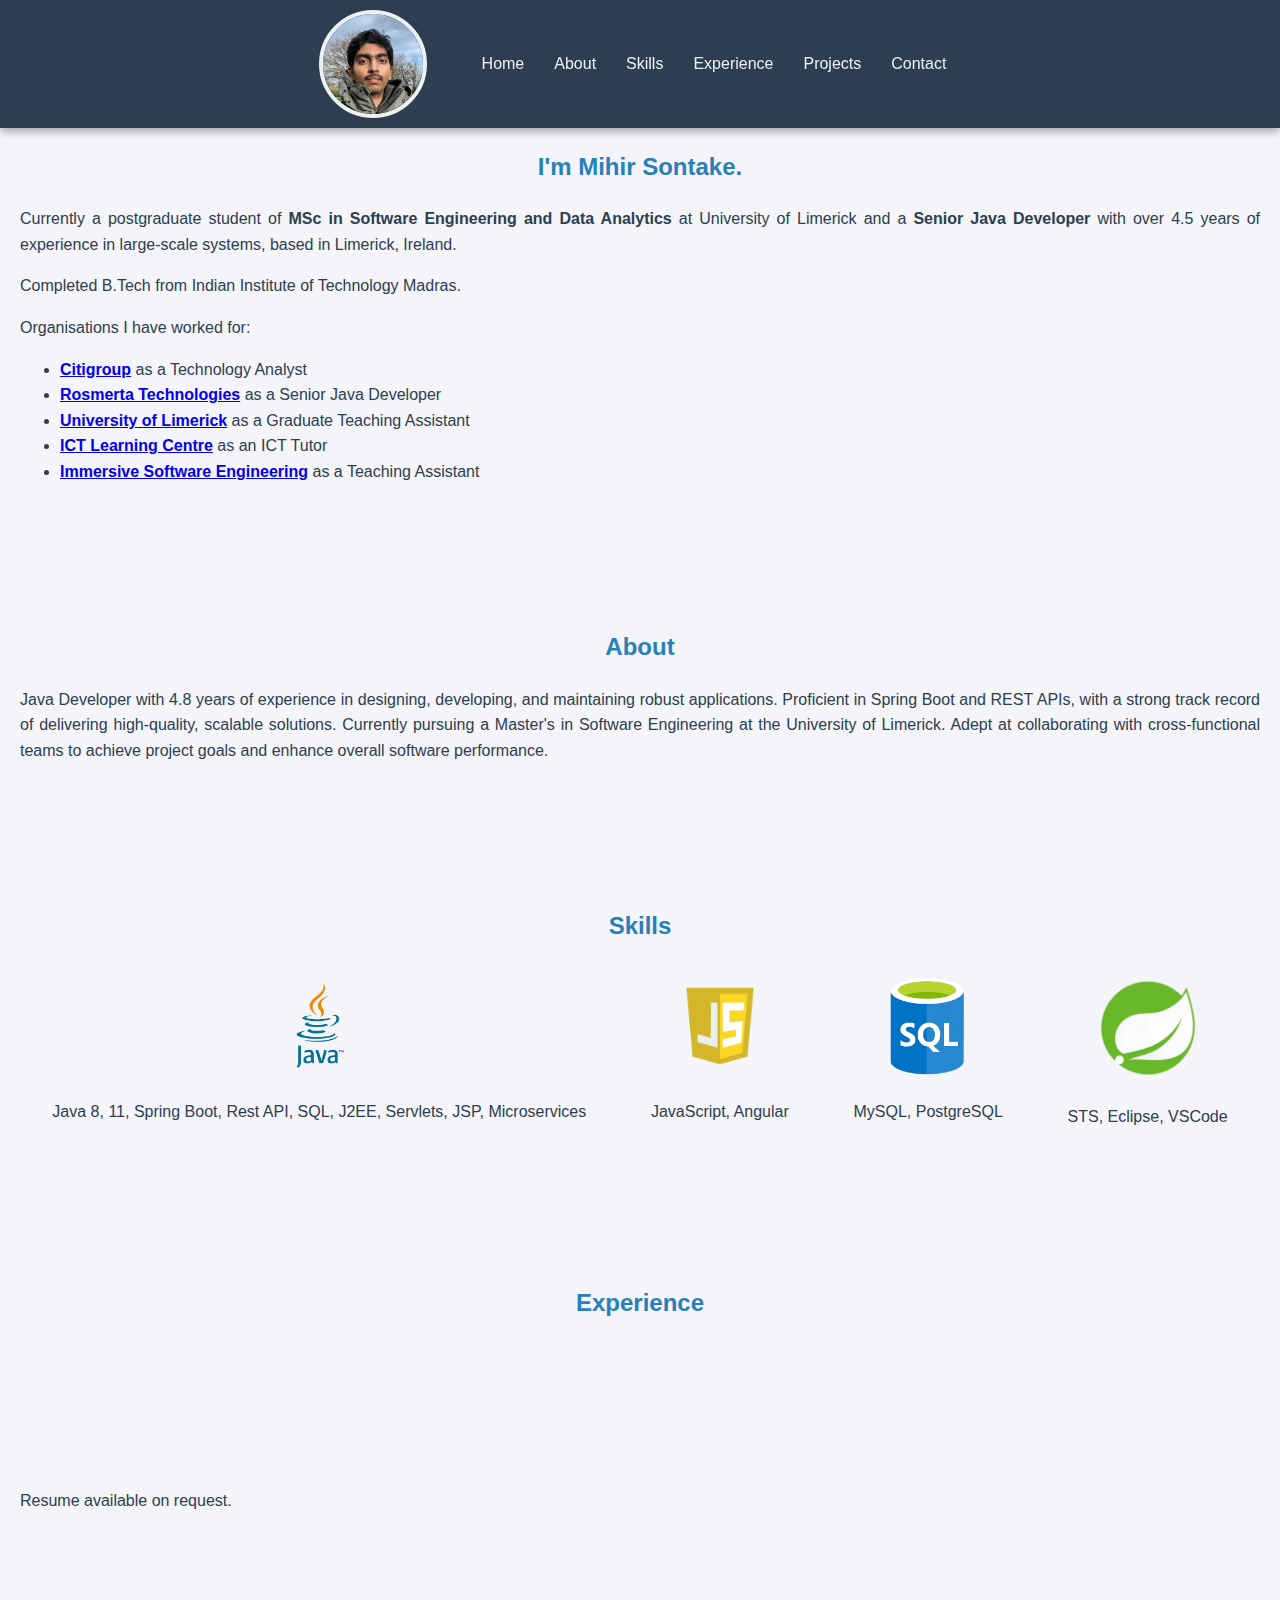
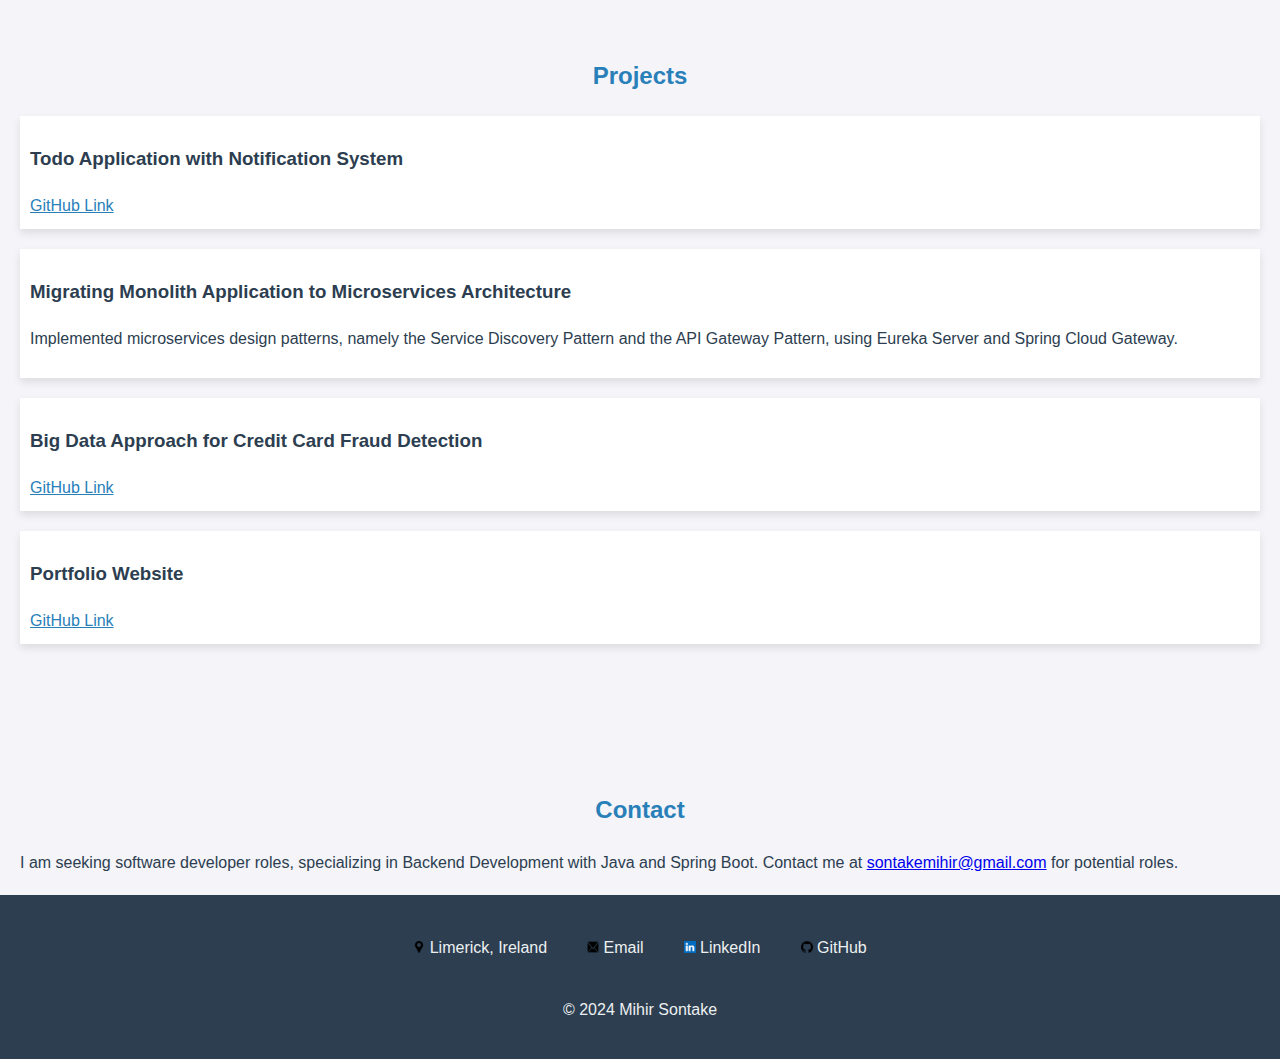
==== commit 86a340e6: "change toggle. add IIT. add ISE TA." ====
--- a/index.html
+++ b/index.html
@@ -41,12 +41,14 @@
             <section id="home">
                 <h2>I'm Mihir Sontake.</h2>
                 <p>Currently a postgraduate student of <b>MSc in Software Engineering and Data Analytics</b> at University of Limerick and a <b>Senior Java Developer</b> with over 4.5 years of experience in large-scale systems, based in Limerick, Ireland.</p>
+                <p>Completed B.Tech from Indian Institute of Technology Madras.</p>
                 <p>Organisations I have worked for:</p>
                 <ul>
                     <li><b><a href="https://www.citigroup.com/global">Citigroup</a></b> as a Technology Analyst</li>
                     <li><b><a href="https://rosmertatech.com/overview.html">Rosmerta Technologies</a></b> as a Senior Java Developer</li>
                     <li><b><a href="https://ul.ie">University of Limerick</a></b> as a Graduate Teaching Assistant</li>
                     <li><b><a href="https://ictlc.ul.ie/">ICT Learning Centre</a></b> as an ICT Tutor</li>
+                    <li><b><a href="https://www.software-engineering.ie/">Immersive Software Engineering</a></b> as a Teaching Assistant</li>
                 </ul>
             </section>
             <section id="about">
@@ -125,8 +127,15 @@
     </footer>
     <script>
         function toggleMenu() {
-            var menu = document.getElementById("dropdown-menu");
-            menu.classList.toggle("show");
+            const menu = document.getElementById("dropdown-menu");
+            const currentVisibility = window 
+                .getComputedStyle(menu).visibility; 
+  
+            if (currentVisibility === 'hidden') { 
+                menu.style.visibility = 'visible'; 
+            } else { 
+                menu.style.visibility = 'hidden'; 
+            } 
         }
 
         document.addEventListener("DOMContentLoaded", function() {
